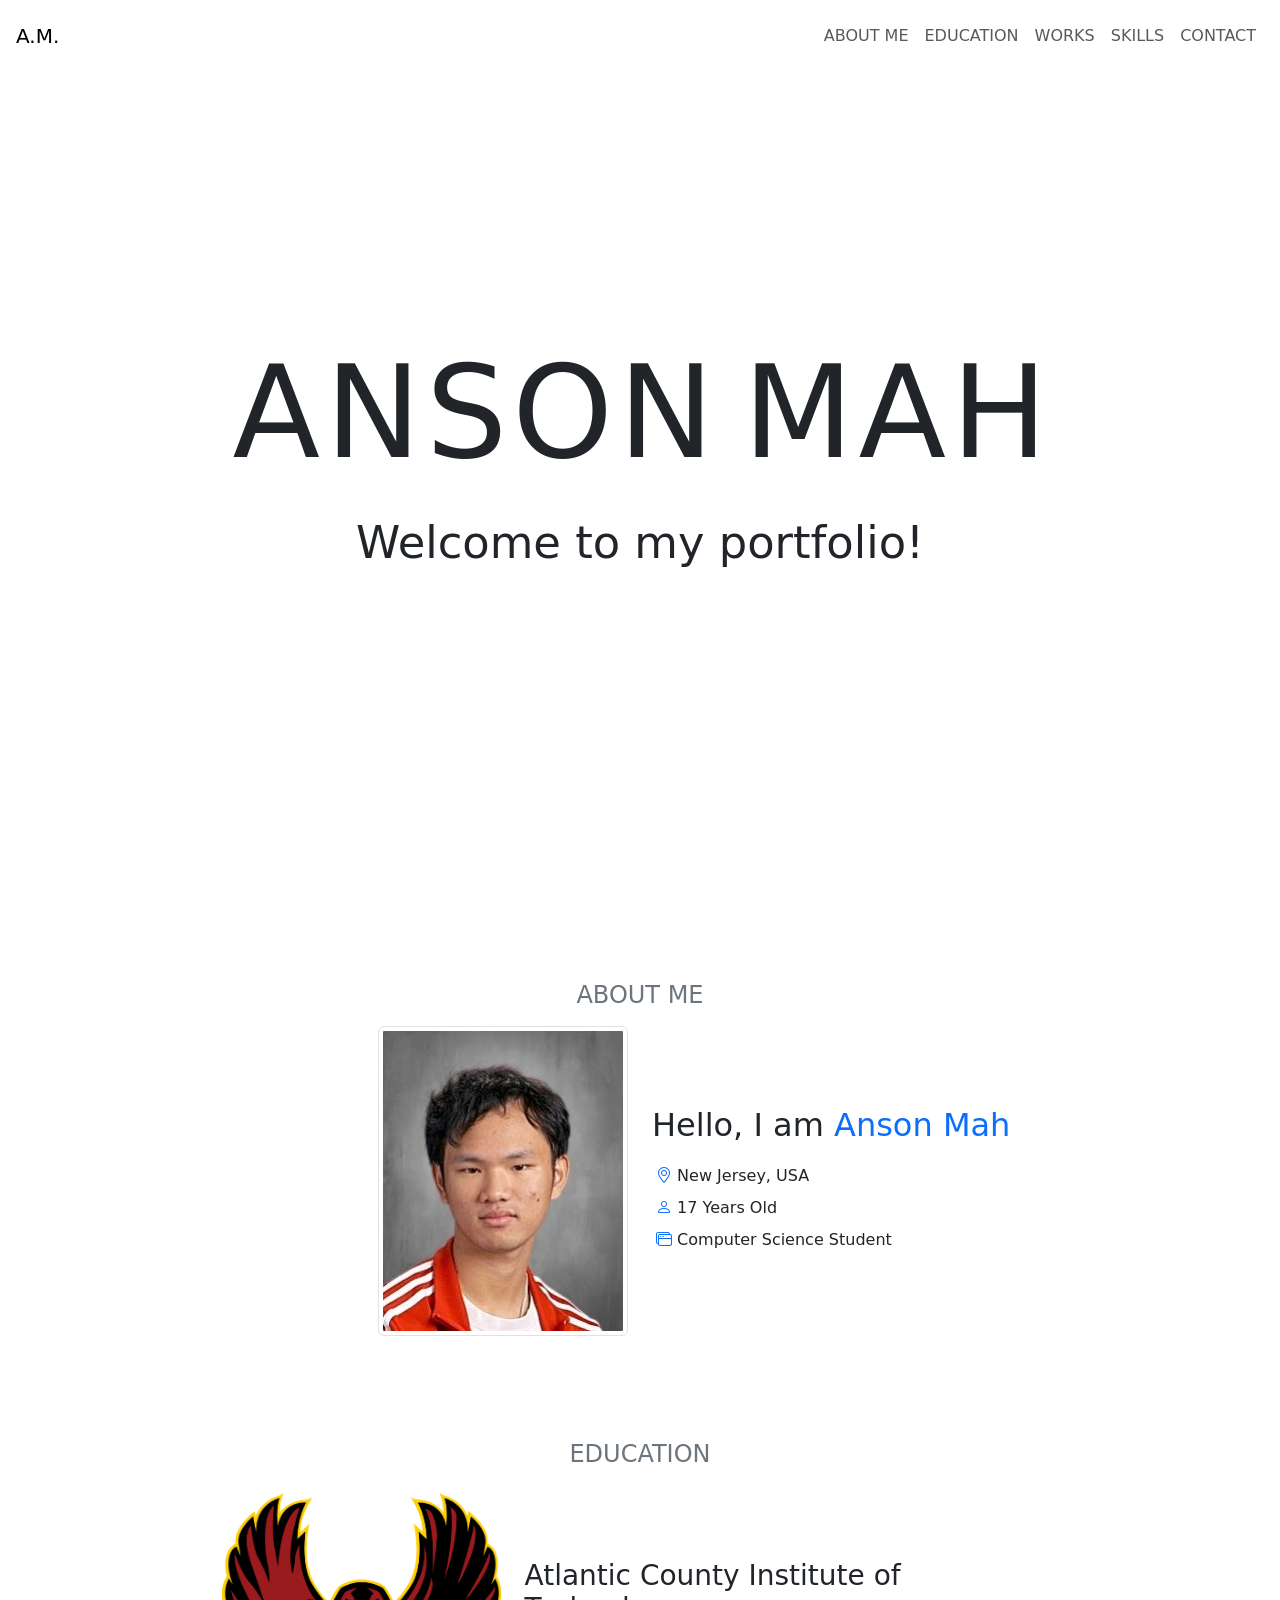
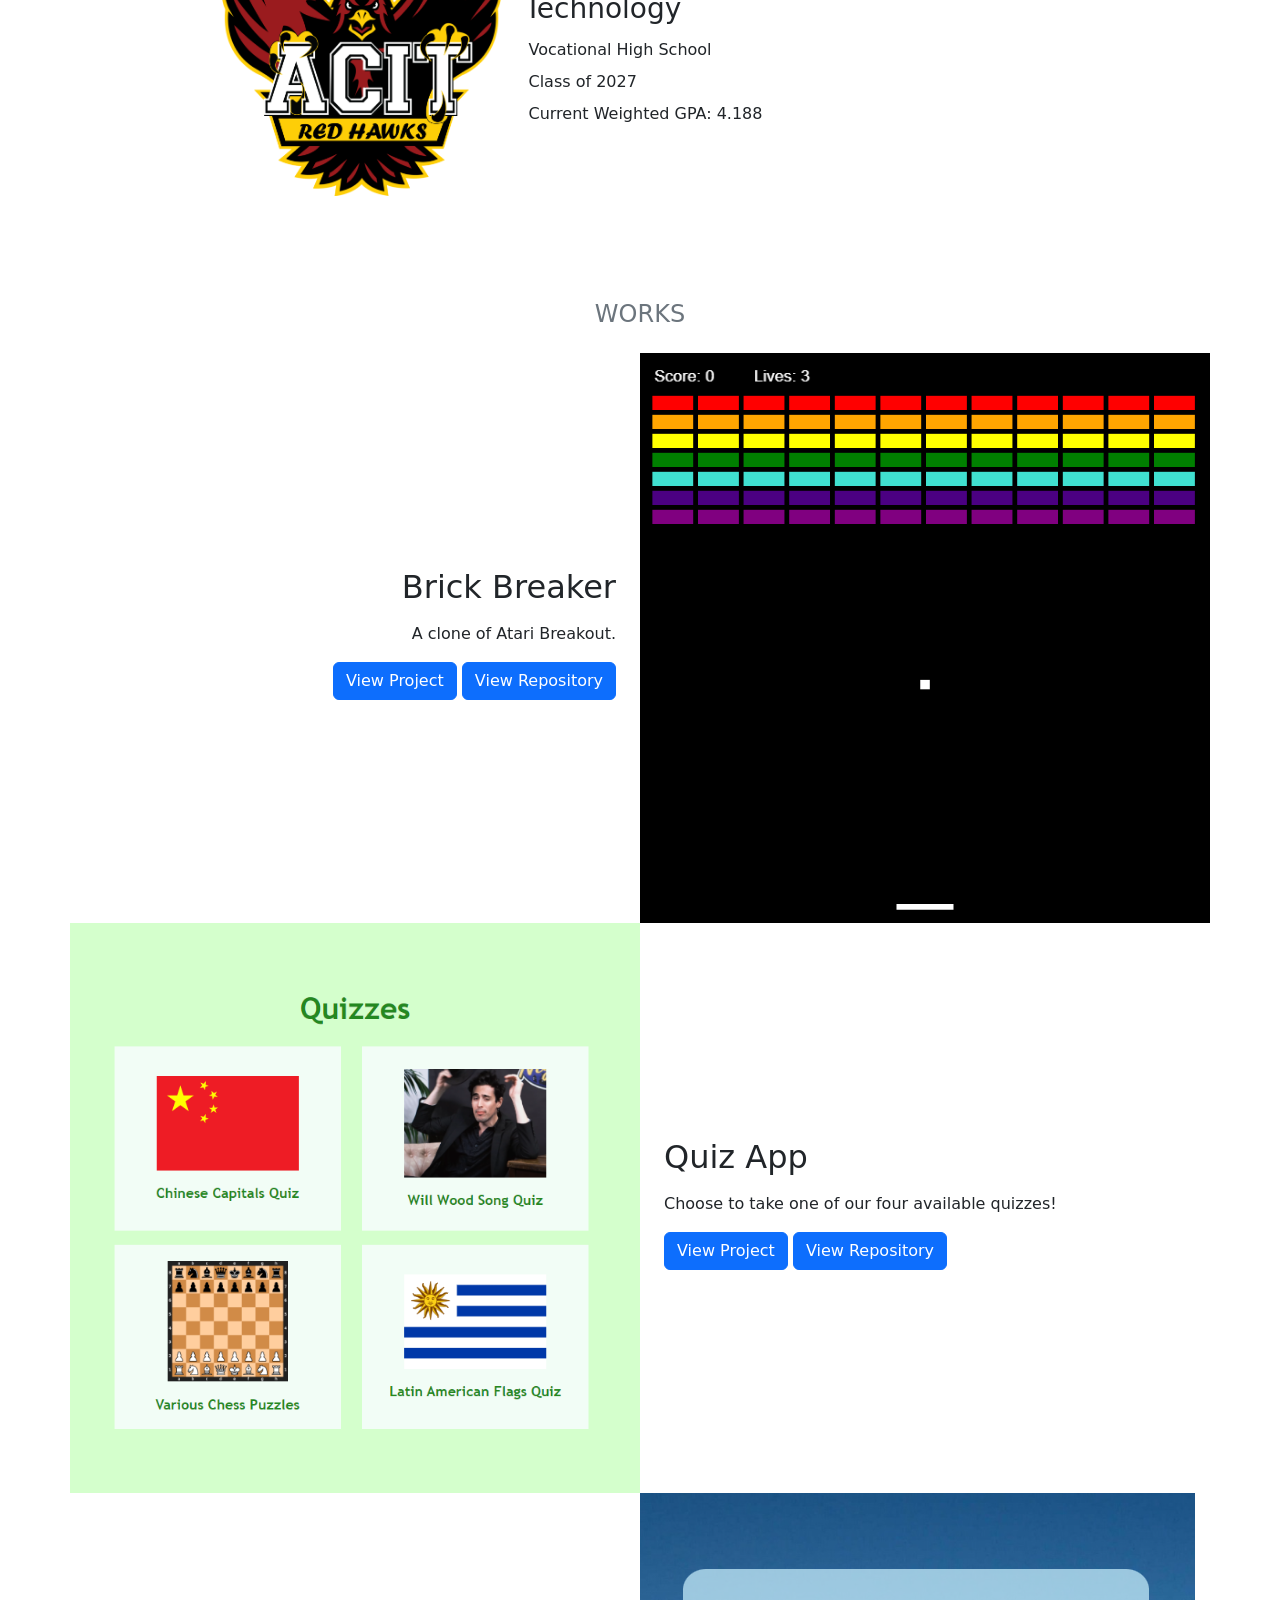
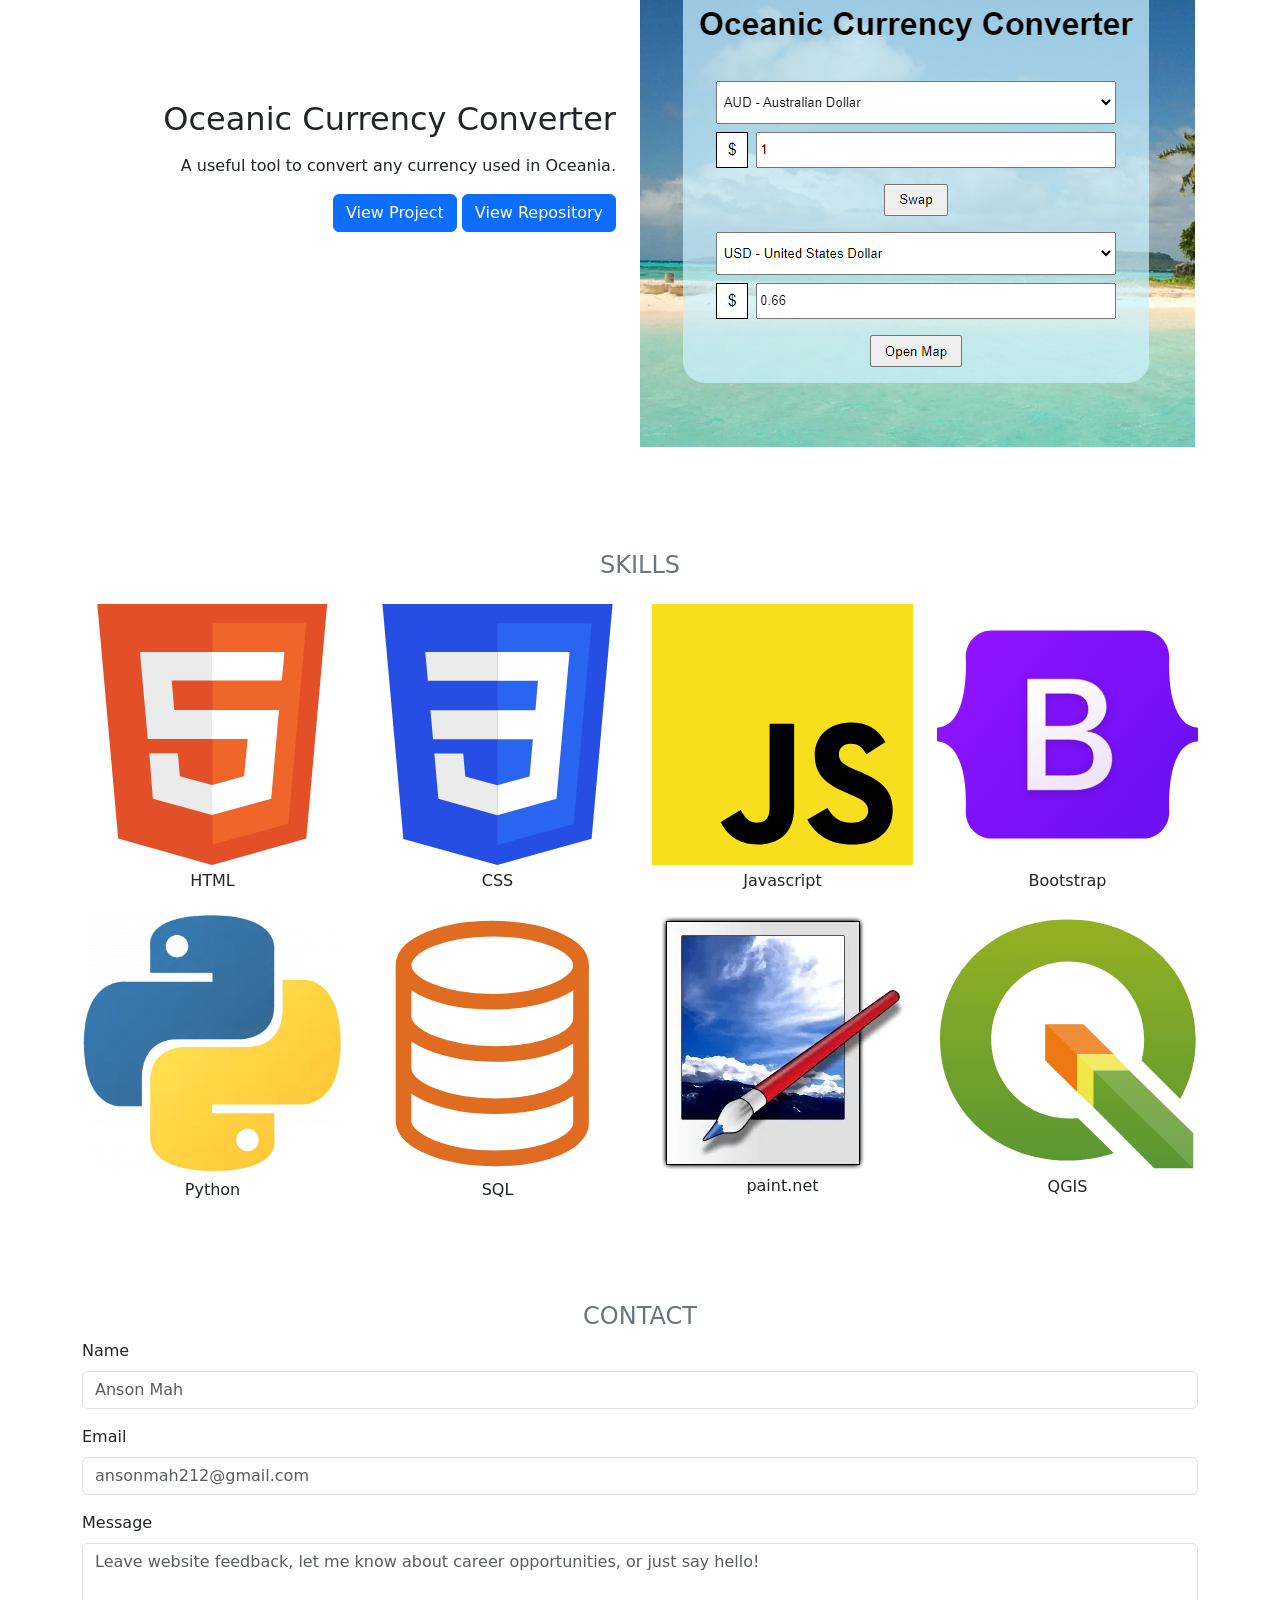
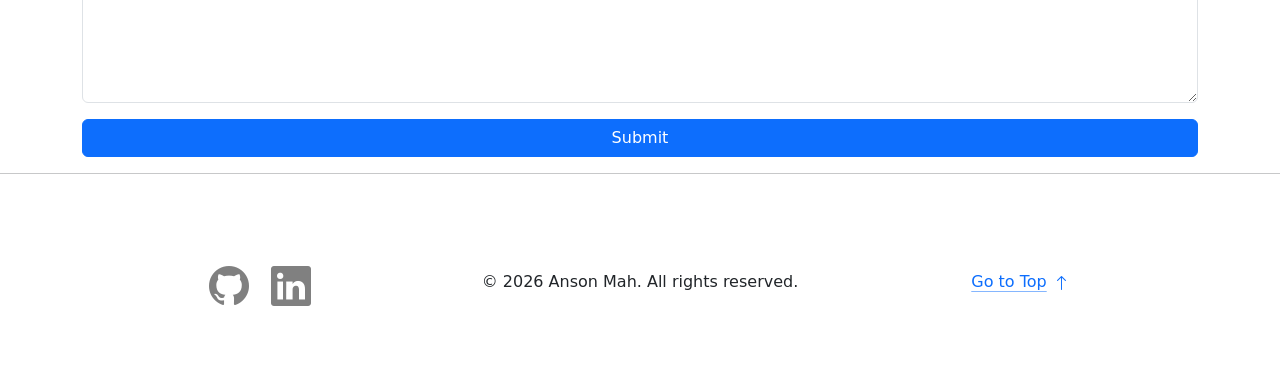
==== index.html @ e65c4398 "Many Changes - Added more skills to SKILLS section - In ABOUT ME, changed "Frontend Developer" to "C" ====
<!--Anson Mah-->
<!DOCTYPE html>
<html lang="en">

<head>
	<meta charset="UTF-8">
	<meta name="viewport" content="width=device-width, initial-scale=1.0">
	<title>Anson Mah - Portfolio</title>
	<link rel="shortcut icon" href="images/favicon.png" type="image/x-icon">
	<!--Bootstrap CSS--> <link href="https://cdn.jsdelivr.net/npm/bootstrap@5.3.3/dist/css/bootstrap.min.css" rel="stylesheet" integrity="sha384-QWTKZyjpPEjISv5WaRU9OFeRpok6YctnYmDr5pNlyT2bRjXh0JMhjY6hW+ALEwIH" crossorigin="anonymous">
	<!--Bootstrap Icons--> <link rel="stylesheet" href="https://cdn.jsdelivr.net/npm/bootstrap-icons@1.11.3/font/bootstrap-icons.min.css">
	<link rel="stylesheet" href="style.css">
</head>

<body>

	<!--NAVBAR-->
	<nav class="navbar navbar-expand-sm p-3 sticky-top">

		<!--Name / Logo-->
		<a href="#top" class="navbar-brand">A.M.</a>

		<!--Hamburger Button-->
		<button class="navbar-toggler" type="button" data-bs-toggle="offcanvas" data-bs-target="#navbarNav">
			<span class="navbar-toggler-icon"></span>
		</button>

		<!--Offcanvas-->
		<div class="offcanvas offcanvas-end" id="navbarNav">
			<div class="offcanvas-header">
				<h5 class="offcanvas-title me-3">A.M.</h5>
				<button type="button" class="btn-close" data-bs-dismiss="offcanvas"></button>
			</div>

			<!--Nav Links-->
			<div class="offcanvas-body justify-content-end">
				<ul class="navbar-nav">
					<li class="nav-item"><a href="#about_me" class="nav-link">ABOUT ME</a></li>
					<li class="nav-item"><a href="#education" class="nav-link">EDUCATION</a></li>
					<li class="nav-item"><a href="#works" class="nav-link">WORKS</a></li>
					<li class="nav-item"><a href="#skills" class="nav-link">SKILLS</a></li>
					<li class="nav-item"><a href="#contact" class="nav-link">CONTACT</a></li>
				</ul>
			</div>
		</div>
	</nav>

	<!--HERO SECTION-->
	<header class="container text-center d-flex flex-column justify-content-center mb-5">
		<div id="wavy_name">
			<span style="--i:1">A</span>
			<span style="--i:2">N</span>
			<span style="--i:3">S</span>
			<span style="--i:4">O</span>
			<span style="--i:5" class="me-4">N</span>

			<span style="--i:6">M</span>
			<span style="--i:7">A</span>
			<span style="--i:8">H</span>
		</div>
		<p>Welcome to my portfolio!</p>
	</header>

	<!--ABOUT ME-->
	<section class="container" id="about_me">
		<h4 class="text-center text-secondary my-3">ABOUT ME</h4>
		<div class="row">

			<!--Picture of the Developer-->
			<div class="col-6">
				<img src="images/id_picture.png" class="img-thumbnail float-end" alt="Picture of Anson Mah">
			</div>
	
			<!--Developer's Name + Essential Facts about the Developer-->
			<div class="col-6 align-self-center">
				<h2 class="mb-3">Hello, I am <span class="text-primary">Anson Mah</span></h2>
				
				<div class="p-1">
					<i class="text-primary bi bi-geo-alt"></i>
					<span>New Jersey, USA</span>
				</div>
	
				<div class="p-1">
					<i class="text-primary bi bi-person"></i>
					<span>17 Years Old</span>
				</div>
	
				<div class="p-1">
					<i class="text-primary bi bi-window-stack"></i>
					<span>Computer Science Student</span>
				</div>
			</div>
		</div>
	</section>

	<!--EDUCATION-->
	<section class="container" id="education">
		<h4 class="text-center text-secondary my-4">EDUCATION</h4>

		<div class="d-flex justify-content-center align-items-center">
			<div class="col-3 p-0">
				<img src="images/logos/acit.png" class="img-fluid" id="acit_logo" alt="Logo of the Atlantic County Institute of Technology">
			</div>

			<div class="col-6 align-self-center p-4">
				<h3>Atlantic County Institute of Technology</h3>
				<div class="p-1"><span>Vocational High School</span></div>
				<div class="p-1"><span>Class of 2027</span></div>
				<div class="p-1"><span>Current Weighted GPA: 4.188</span></div>
			</div>
		</div>
	</section>

	<!--WORKS-->
	<section class="container" id="works">
		<h4 class="text-center text-secondary my-4">WORKS</h4>

		<!--Brick Breaker-->
		<div class="row">
			<div class="col-6 align-self-center text-end p-4">
				<h2 class="mb-3">Brick Breaker</h2>
				<p>A clone of Atari Breakout.</p>
				<a class="btn btn-primary mb-2" href="projects/brick_breaker/index.html" target="_blank">View Project</a>
				<a class="btn btn-primary mb-2" href="https://github.com/Anson-Mah-ACITECH/brick-breaker" target="_blank">View Repository</a>
			</div>

			<div class="col-6 p-0">
				<img src="images/project_previews/brick_breaker.png" class="img-fluid" alt="Screenshot of Brick Breaker Project">
			</div>
		</div>

		<!--Quiz Project-->
		<div class="row">
			<div class="col-6 p-0">
				<img src="images/project_previews/quiz_app.png" class="img-fluid" alt="Screenshot of Quiz App">
			</div>

			<div class="col-6 align-self-center p-4">
				<h2 class="mb-3">Quiz App</h2>
				<p>Choose to take one of our four available quizzes!</p>
				<a class="btn btn-primary mb-2" href="projects/quiz_app/index.html" target="_blank">View Project</a>
				<a class="btn btn-primary mb-2" href="https://github.com/Atlantic-County-Institute-of-Technology/quiz-app-Anson-Mah-ACITECH" target="_blank">View Repository</a>
			</div>
		</div>

		<!--Oceanic Currency Converter-->
		<div class="row">
			<div class="col-6 align-self-center text-end p-4">
				<h2 class="mb-3">Oceanic Currency Converter</h2>
				<p>A useful tool to convert any currency used in Oceania.</p>
				<a class="btn btn-primary mb-2" href="projects/currency_converter/index.html" target="_blank">View Project</a>
				<a class="btn btn-primary mb-2" href="https://github.com/Atlantic-County-Institute-of-Technology/converter-program-Anson-Mah-ACITECH" target="_blank">View Repository</a>
			</div>

			<div class="col-6 p-0">
				<img src="images/project_previews/oceanic_currency_converter.png" class="img-fluid" alt="Screenshot of Oceanic Currency Converter">
			</div>
		</div>
	</section>

	<!--SKILLS-->
	<section class="container" id="skills">
		<h4 class="text-center text-secondary my-4">SKILLS</h4>
		<div class="row">
			<!--HTML-->
			<div class="col-3 d-flex flex-column align-items-center justify-content-center">
				<img src="images/logos/html5.svg" alt="HTML5 Logo" class="img-fluid">
				<p class="text-center p-1">HTML</p>
			</div>

			<!--CSS-->
			<div class="col-3 d-flex flex-column align-items-center justify-content-center">
				<img src="images/logos/css3.svg" alt="CSS3 Logo" class="img-fluid">
				<p class="text-center p-1">CSS</p>
			</div>

			<!--Javascript-->
			<div class="col-3 d-flex flex-column align-items-center justify-content-center">
				<img src="images/logos/javascript.svg" alt="Javascript Logo" class="img-fluid">
				<p class="text-center p-1">Javascript</p>
			</div>

			<!--Bootstrap-->
			<div class="col-3">
				<img src="images/logos/bootstrap.svg" alt="Bootstrap Logo" class="img-fluid">
				<p class="text-center p-1">Bootstrap</p>
			</div>

			<!--Python-->
			<div class="col-3 d-flex flex-column align-items-center justify-content-center">
				<img src="images/logos/python.png" alt="Python Logo" class="img-fluid">
				<p class="text-center p-1">Python</p>
			</div>

			<!--SQL-->
			<div class="col-3 d-flex flex-column align-items-center justify-content-center">
				<img src="images/logos/sql.svg" alt="SQL Logo" class="img-fluid">
				<p class="text-center p-1">SQL</p>
			</div>

			<!--paint.net-->
			<div class="col-3 d-flex flex-column align-items-center justify-content-center">
				<img src="images/logos/paint_net.webp" alt="paint.net Logo" class="img-fluid">
				<p class="text-center p-1">paint.net</p>
			</div>

			<!--QGIS-->
			<div class="col-3 d-flex flex-column align-items-center justify-content-center">
				<img src="images/logos/QGIS.svg" alt="QGIS Logo" class="img-fluid">
				<p class="text-center p-1">QGIS</p>
			</div>
		</div>
	</section>

	<!--CONTACT-->
	<section class="container" id="contact">
		<h4 class="text-center text-secondary">CONTACT</h4>

		<!-- Web3Forms is used to send the user's message to the developer's email inbox-->
		<form action="https://api.web3forms.com/submit" method="POST">

			<!-- Public Access Key for the Developer's Email -->
			<input type="hidden" name="access_key" value="a38adee7-e16c-41ea-ae38-021cf5c2a8b1">

			<!--Name-->
			<div class="mb-3">
				<label for="name" class="form-label">Name</label>
				<input name="name" type="text" class="form-control" id="name" required placeholder="Anson Mah">
			</div>

			<!--Email-->
			<div class="mb-3">
				<label for="email" class="form-label">Email</label>
				<input name="email" type="text" class="form-control" id="email" required placeholder="ansonmah212@gmail.com">
			</div>

			<!--Message-->
			<div class="mb-3">
				<label for="message" class="form-label">Message</label>
				<textarea name="message" class="form-control" id="message" required placeholder="Leave website feedback, let me know about career opportunities, or just say hello!" style="height: 10em;"></textarea>
			</div>

			<!--Submit Button-->
			<button class="btn btn-primary" type="submit" id="submit_button">Submit</button>
		</form>
	</section>

	<hr>

	<!--FOOTER-->
	<section class="container" id="footer">
		<div class="row text-center">

			<!--Social Media Icons-->
			<div class="col-12 col-md-4 mb-5">
				<a class="fs-1 social_media_icons me-3" href="https://github.com/Anson-Mah-ACITECH"><i class="bi bi-github"></i></a>
				<a class="fs-1 social_media_icons" href="https://www.linkedin.com/in/anson-mah"><i class="bi bi-linkedin"></i></a>
			</div>
			
			<!--Copyright Stuff-->
			<div class="col-12 col-md-4 mb-5">
				<p>© 2026 Anson Mah. All rights reserved.</p>
			</div>

			<!--"Go to Top" Button-->
			<div class="col-12 col-md-4 mb-5">
				<a href="#top" class="icon-link icon-link-hover" style="--bs-icon-link-transform: translate3d(0, -.25rem, 0);">
					Go to Top
					<i class="bi bi-arrow-up mb-1"></i>
				</a>
			</div>
		</div>
	</section>
	
	<!--Bootstrap Javascript--> <script src="https://cdn.jsdelivr.net/npm/bootstrap@5.3.3/dist/js/bootstrap.min.js" integrity="sha384-0pUGZvbkm6XF6gxjEnlmuGrJXVbNuzT9qBBavbLwCsOGabYfZo0T0to5eqruptLy" crossorigin="anonymous"></script>
</body>
</html>
---- style.css ----
nav {
	background-color: rgba(256, 256, 256, 0.9); /* Makes navbar semi-transparent */
}

#navbarNav {
	width: auto; /* Removes unncessary space from offcanvas navbar */
}

#wavy_name {
	user-select: none; /* Makes "ANSON MAH" text unselectable */
}

#wavy_name span {
	display: inline-block; /* Makes text line up horizontally */
	font-size: 10vw; /* Sizes the wavy name text */
	animation: move_vertical 2s linear infinite; /* An animation is called that moves the letter up and down */
	animation-delay: calc(-0.2s*var(--i)); /* A delay is set on each individual letter, forming the wavy effect */
}

header p {
	font-size: 3.5vw; /* Sizes the "Welcome to my portfolio!" text */
}

/* Animation for wavy text */
@keyframes move_vertical {
	0% {
		transform: translateY(0px);
	}
	25% {
		transform: translateY(-1.5vw); 
	}
	50% {
		transform: translateY(0px);
	}
	75% {
		transform: translateY(1.5vw);
	}
	100% {
		transform: translateY(0px);
	}
}

header {
	height: 85vh; /* Makes the hero section take up the full screen when user visits the page */
}

section {
	padding-top: 5em; /* Ensures that when you click on a navbar link, no parts of the section go behind the navbar*/
}

/* #skills img {
  width: 300px;
  height: 300px;
	aspect-ratio: 1 / 1;
} */

textarea {
	height: 10em;
}

#submit_button {
	width: 100%;
}

.social_media_icons {
	color: hsl(0, 0%, 50%); /* Logos are grey by default */
	transition: color 0.2s; /* Allows for smooth hover transition */

	/* Moves logos up by 0.5ch */
	position: relative;
	bottom: 0.5ch;
}

.social_media_icons:hover {
	color: hsl(0, 0%, 0%); /* Icon will turn black when hovered */
}
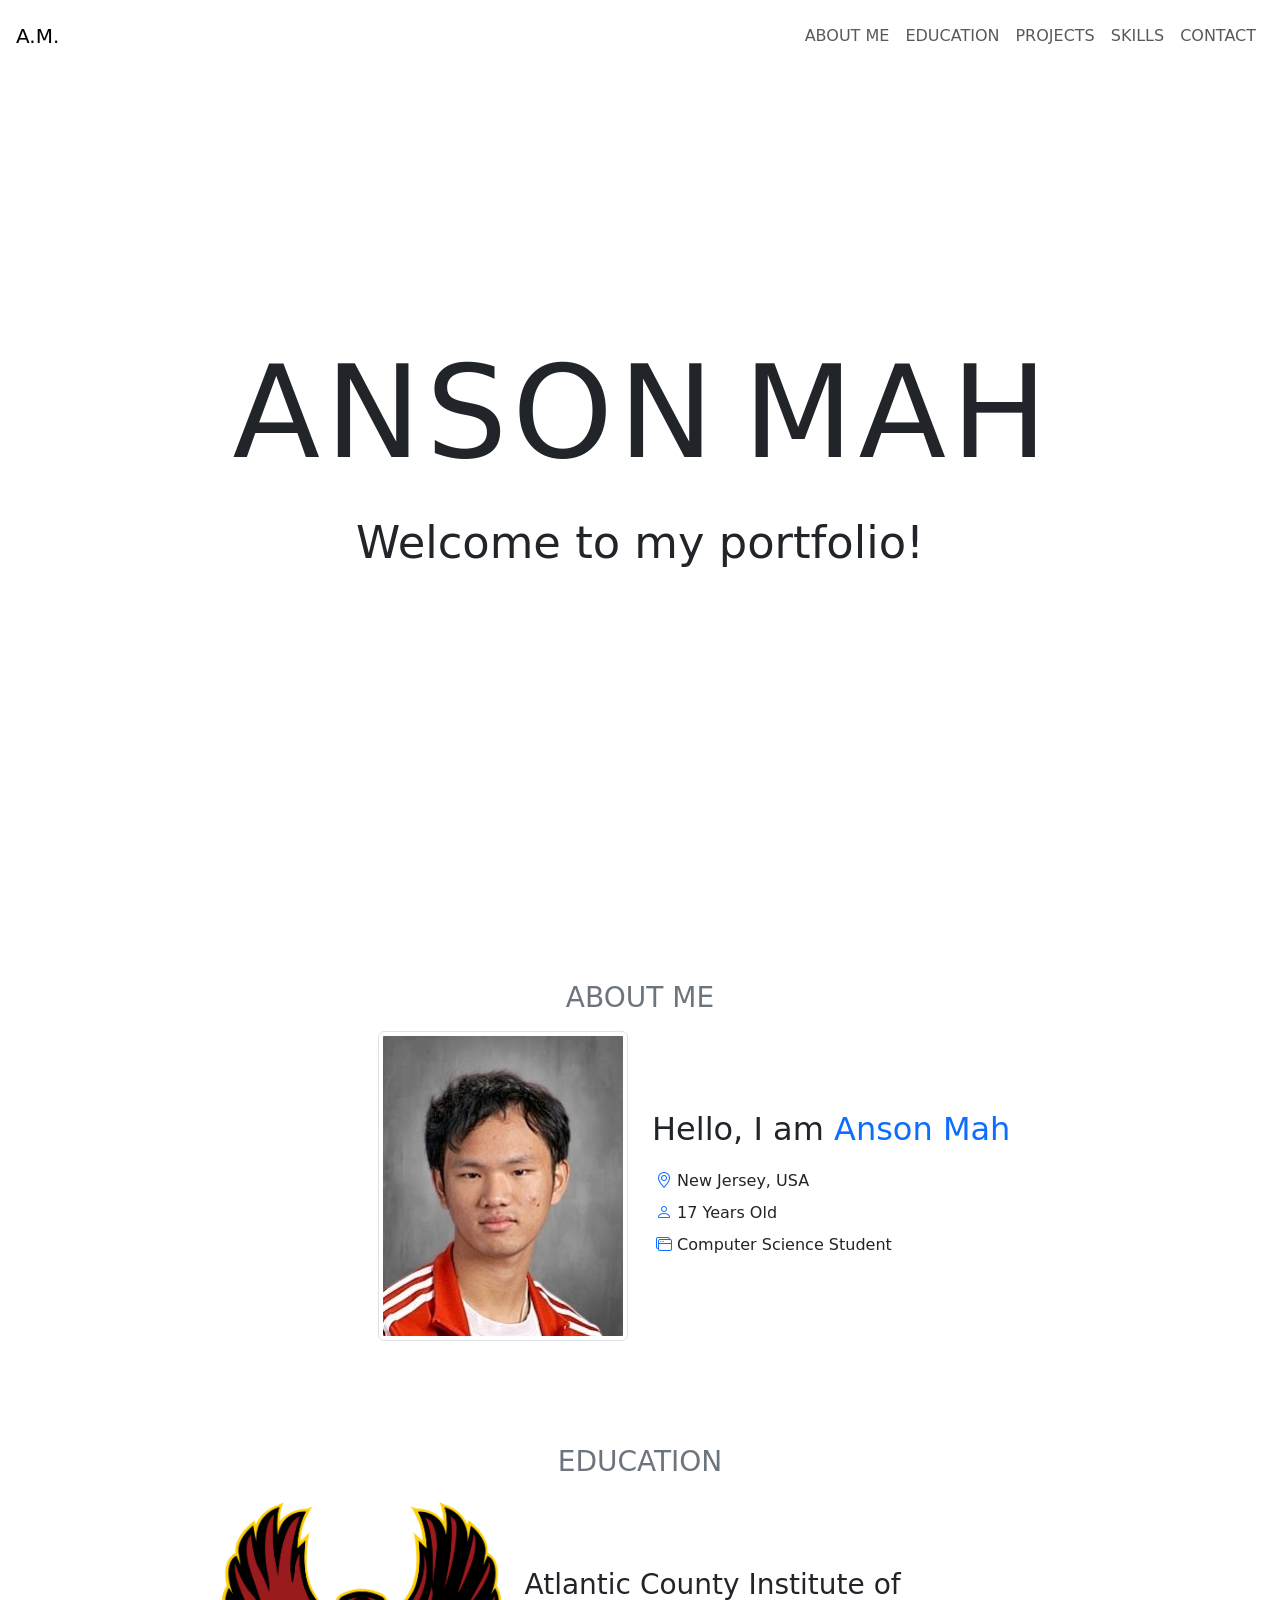
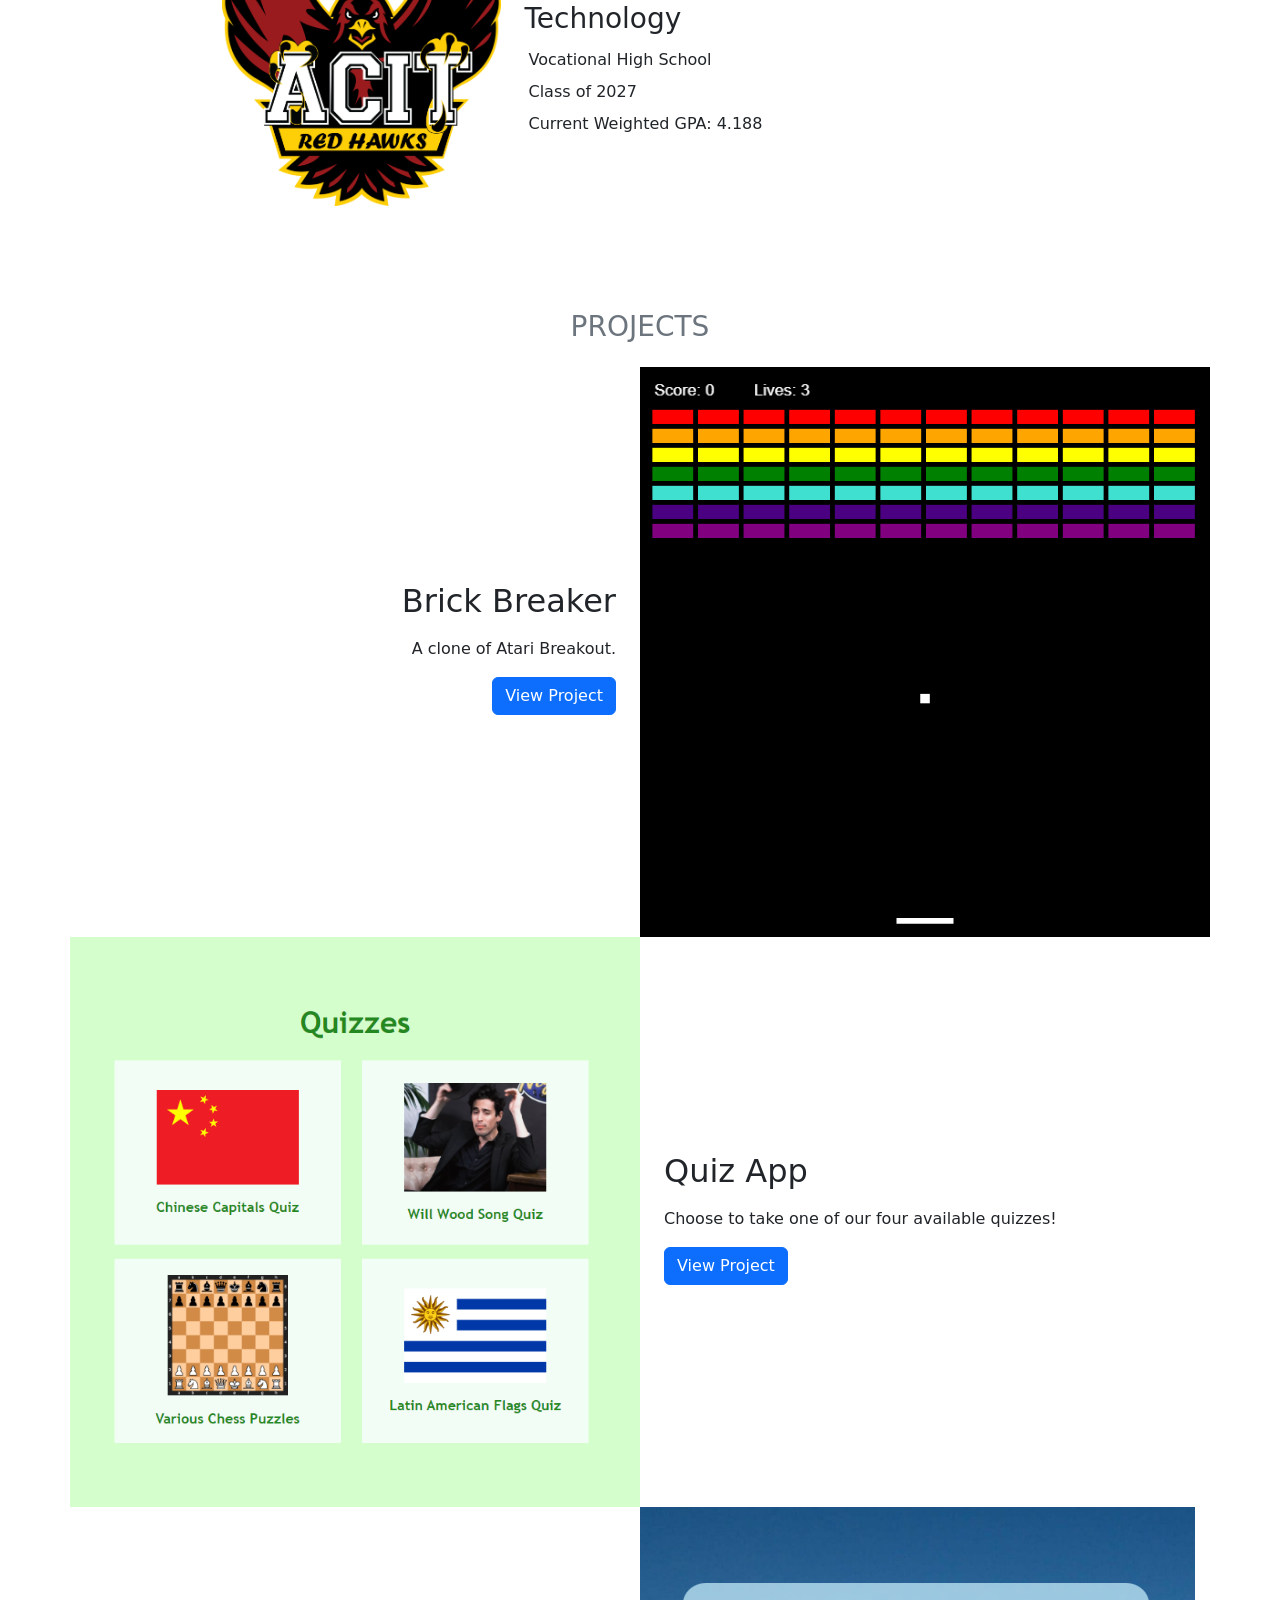
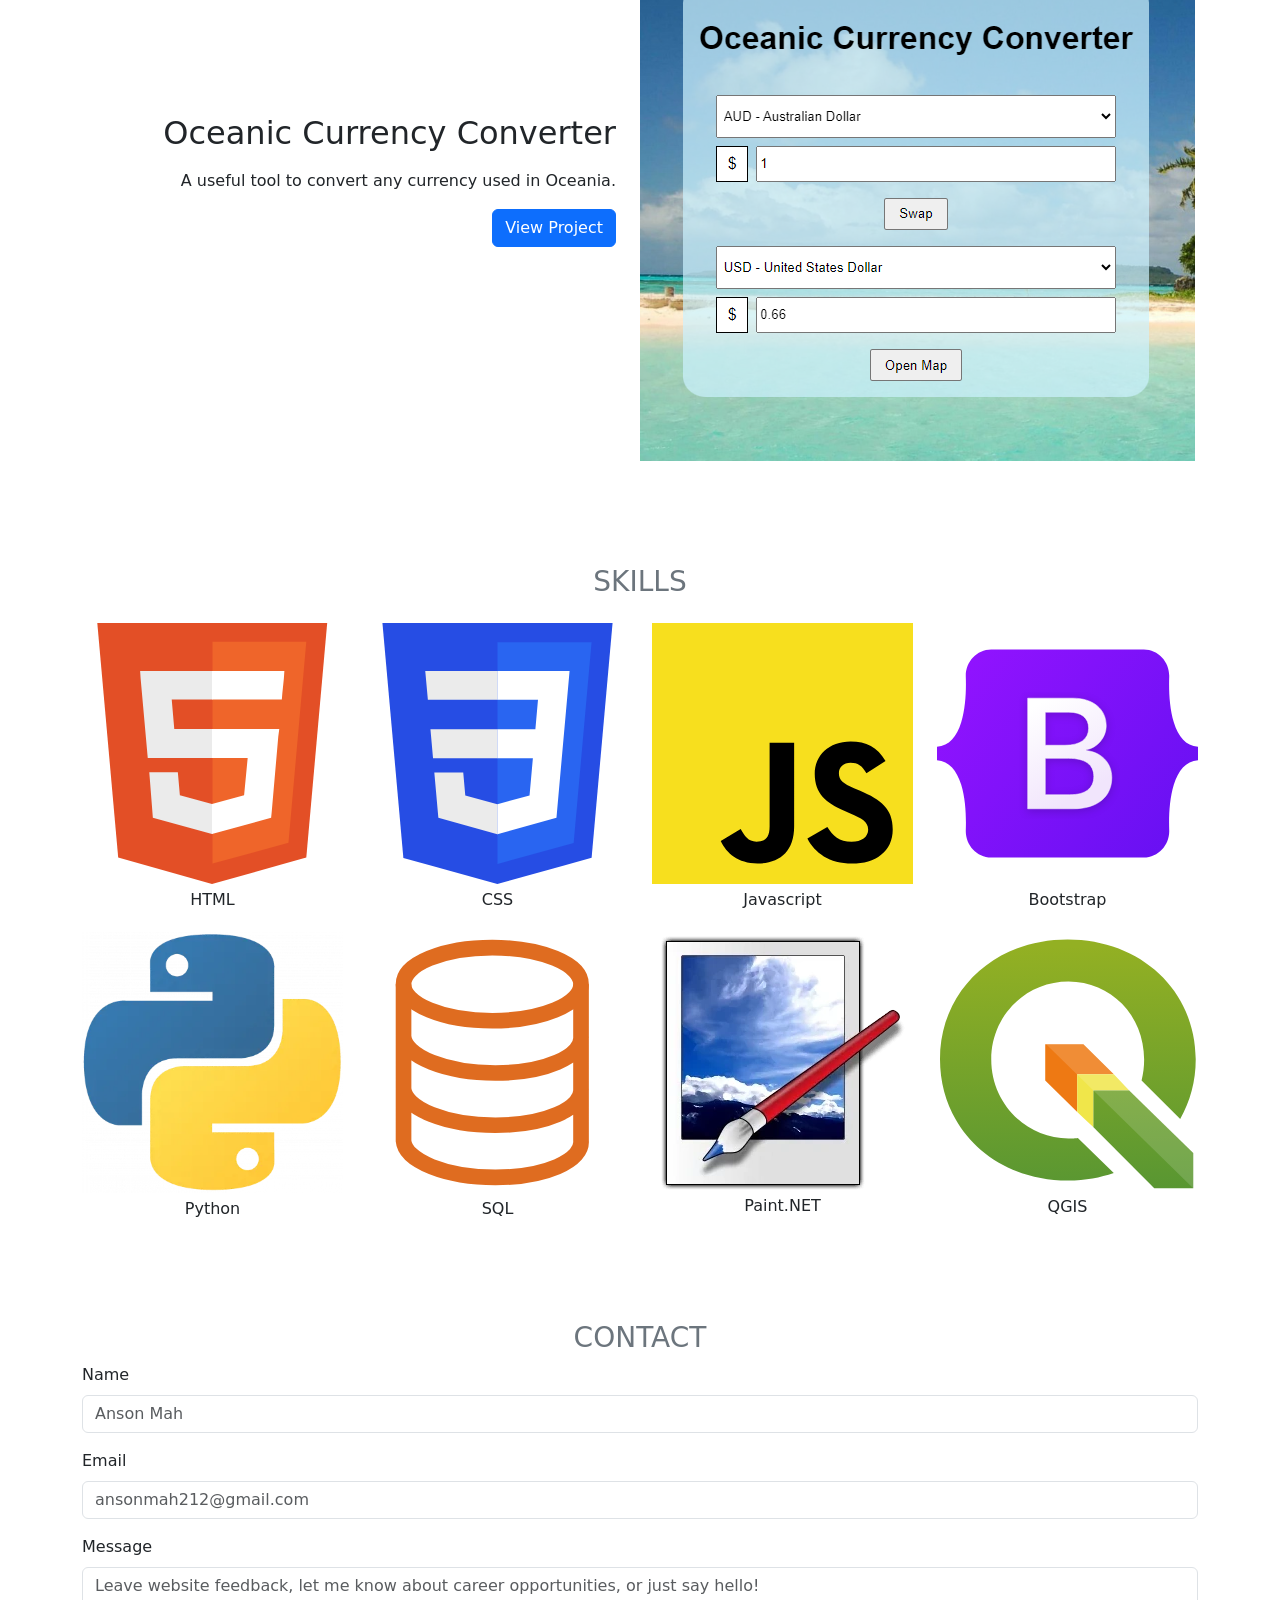
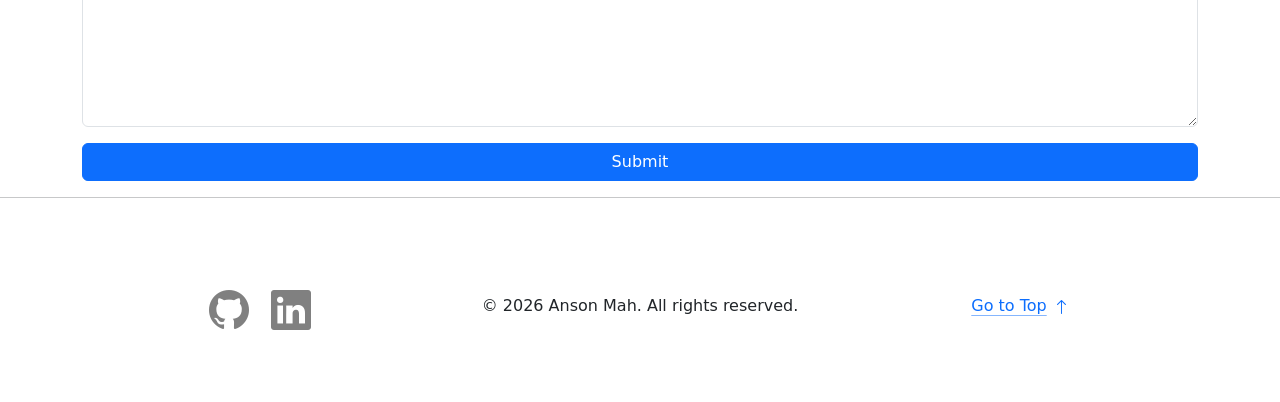
==== commit 074f64a6: "Many Changes - Capitalized Paint.NET - Changed section headers from h4 to h3 - Social Media links no" ====
--- a/index.html
+++ b/index.html
@@ -6,7 +6,7 @@
 	<meta charset="UTF-8">
 	<meta name="viewport" content="width=device-width, initial-scale=1.0">
 	<title>Anson Mah - Portfolio</title>
-	<link rel="shortcut icon" href="images/favicon.png" type="image/x-icon">
+	<link rel="shortcut icon" href="images/favicon.svg" type="image/x-icon">
 	<!--Bootstrap CSS--> <link href="https://cdn.jsdelivr.net/npm/bootstrap@5.3.3/dist/css/bootstrap.min.css" rel="stylesheet" integrity="sha384-QWTKZyjpPEjISv5WaRU9OFeRpok6YctnYmDr5pNlyT2bRjXh0JMhjY6hW+ALEwIH" crossorigin="anonymous">
 	<!--Bootstrap Icons--> <link rel="stylesheet" href="https://cdn.jsdelivr.net/npm/bootstrap-icons@1.11.3/font/bootstrap-icons.min.css">
 	<link rel="stylesheet" href="style.css">
@@ -37,7 +37,7 @@
 				<ul class="navbar-nav">
 					<li class="nav-item"><a href="#about_me" class="nav-link">ABOUT ME</a></li>
 					<li class="nav-item"><a href="#education" class="nav-link">EDUCATION</a></li>
-					<li class="nav-item"><a href="#works" class="nav-link">WORKS</a></li>
+					<li class="nav-item"><a href="#projects" class="nav-link">PROJECTS</a></li>
 					<li class="nav-item"><a href="#skills" class="nav-link">SKILLS</a></li>
 					<li class="nav-item"><a href="#contact" class="nav-link">CONTACT</a></li>
 				</ul>
@@ -63,7 +63,7 @@
 
 	<!--ABOUT ME-->
 	<section class="container" id="about_me">
-		<h4 class="text-center text-secondary my-3">ABOUT ME</h4>
+		<h3 class="text-center text-secondary my-3">ABOUT ME</h3>
 		<div class="row">
 
 			<!--Picture of the Developer-->
@@ -95,7 +95,7 @@
 
 	<!--EDUCATION-->
 	<section class="container" id="education">
-		<h4 class="text-center text-secondary my-4">EDUCATION</h4>
+		<h3 class="text-center text-secondary my-4">EDUCATION</h3>
 
 		<div class="d-flex justify-content-center align-items-center">
 			<div class="col-3 p-0">
@@ -112,8 +112,8 @@
 	</section>
 
 	<!--WORKS-->
-	<section class="container" id="works">
-		<h4 class="text-center text-secondary my-4">WORKS</h4>
+	<section class="container" id="projects">
+		<h3 class="text-center text-secondary my-4">PROJECTS</h3>
 
 		<!--Brick Breaker-->
 		<div class="row">
@@ -121,7 +121,7 @@
 				<h2 class="mb-3">Brick Breaker</h2>
 				<p>A clone of Atari Breakout.</p>
 				<a class="btn btn-primary mb-2" href="projects/brick_breaker/index.html" target="_blank">View Project</a>
-				<a class="btn btn-primary mb-2" href="https://github.com/Anson-Mah-ACITECH/brick-breaker" target="_blank">View Repository</a>
+				<!-- <a class="btn btn-primary mb-2" href="https://github.com/Anson-Mah-ACITECH/brick-breaker" target="_blank">View Repository</a> -->
 			</div>
 
 			<div class="col-6 p-0">
@@ -139,7 +139,7 @@
 				<h2 class="mb-3">Quiz App</h2>
 				<p>Choose to take one of our four available quizzes!</p>
 				<a class="btn btn-primary mb-2" href="projects/quiz_app/index.html" target="_blank">View Project</a>
-				<a class="btn btn-primary mb-2" href="https://github.com/Atlantic-County-Institute-of-Technology/quiz-app-Anson-Mah-ACITECH" target="_blank">View Repository</a>
+				<!-- <a class="btn btn-primary mb-2" href="https://github.com/Atlantic-County-Institute-of-Technology/quiz-app-Anson-Mah-ACITECH" target="_blank">View Repository</a> -->
 			</div>
 		</div>
 
@@ -149,7 +149,7 @@
 				<h2 class="mb-3">Oceanic Currency Converter</h2>
 				<p>A useful tool to convert any currency used in Oceania.</p>
 				<a class="btn btn-primary mb-2" href="projects/currency_converter/index.html" target="_blank">View Project</a>
-				<a class="btn btn-primary mb-2" href="https://github.com/Atlantic-County-Institute-of-Technology/converter-program-Anson-Mah-ACITECH" target="_blank">View Repository</a>
+				<!-- <a class="btn btn-primary mb-2" href="https://github.com/Atlantic-County-Institute-of-Technology/converter-program-Anson-Mah-ACITECH" target="_blank">View Repository</a> -->
 			</div>
 
 			<div class="col-6 p-0">
@@ -160,7 +160,7 @@
 
 	<!--SKILLS-->
 	<section class="container" id="skills">
-		<h4 class="text-center text-secondary my-4">SKILLS</h4>
+		<h3 class="text-center text-secondary my-4">SKILLS</h3>
 		<div class="row">
 			<!--HTML-->
 			<div class="col-3 d-flex flex-column align-items-center justify-content-center">
@@ -200,8 +200,8 @@
 
 			<!--paint.net-->
 			<div class="col-3 d-flex flex-column align-items-center justify-content-center">
-				<img src="images/logos/paint_net.webp" alt="paint.net Logo" class="img-fluid">
-				<p class="text-center p-1">paint.net</p>
+				<img src="images/logos/paint_net.webp" alt="Paint.NET Logo" class="img-fluid">
+				<p class="text-center p-1">Paint.NET</p>
 			</div>
 
 			<!--QGIS-->
@@ -214,7 +214,7 @@
 
 	<!--CONTACT-->
 	<section class="container" id="contact">
-		<h4 class="text-center text-secondary">CONTACT</h4>
+		<h3 class="text-center text-secondary">CONTACT</h3>
 
 		<!-- Web3Forms is used to send the user's message to the developer's email inbox-->
 		<form action="https://api.web3forms.com/submit" method="POST">
@@ -253,8 +253,8 @@
 
 			<!--Social Media Icons-->
 			<div class="col-12 col-md-4 mb-5">
-				<a class="fs-1 social_media_icons me-3" href="https://github.com/Anson-Mah-ACITECH"><i class="bi bi-github"></i></a>
-				<a class="fs-1 social_media_icons" href="https://www.linkedin.com/in/anson-mah"><i class="bi bi-linkedin"></i></a>
+				<a class="fs-1 social_media_icons me-3" href="https://github.com/Anson-Mah" target="_blank"><i class="bi bi-github"></i></a>
+				<a class="fs-1 social_media_icons" href="https://www.linkedin.com/in/anson-mah" target="_blank"><i class="bi bi-linkedin"></i></a>
 			</div>
 			
 			<!--Copyright Stuff-->
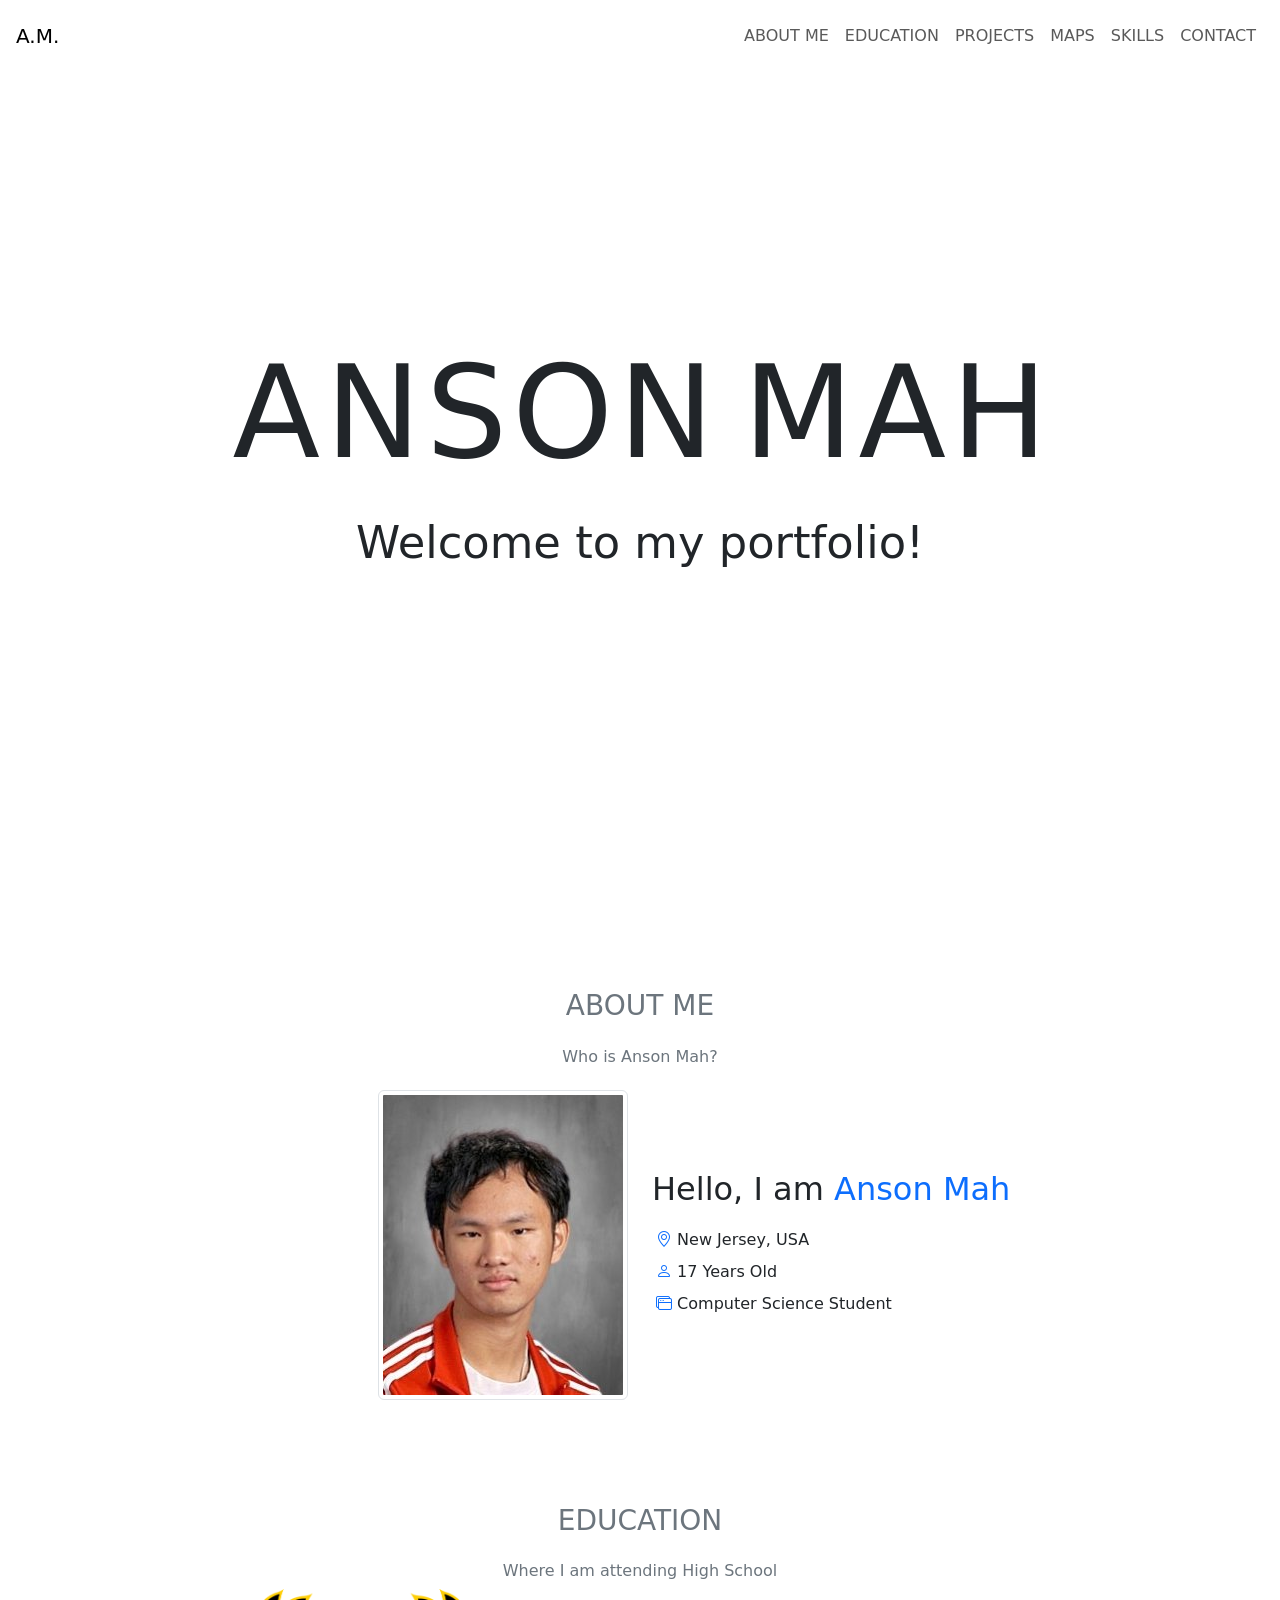
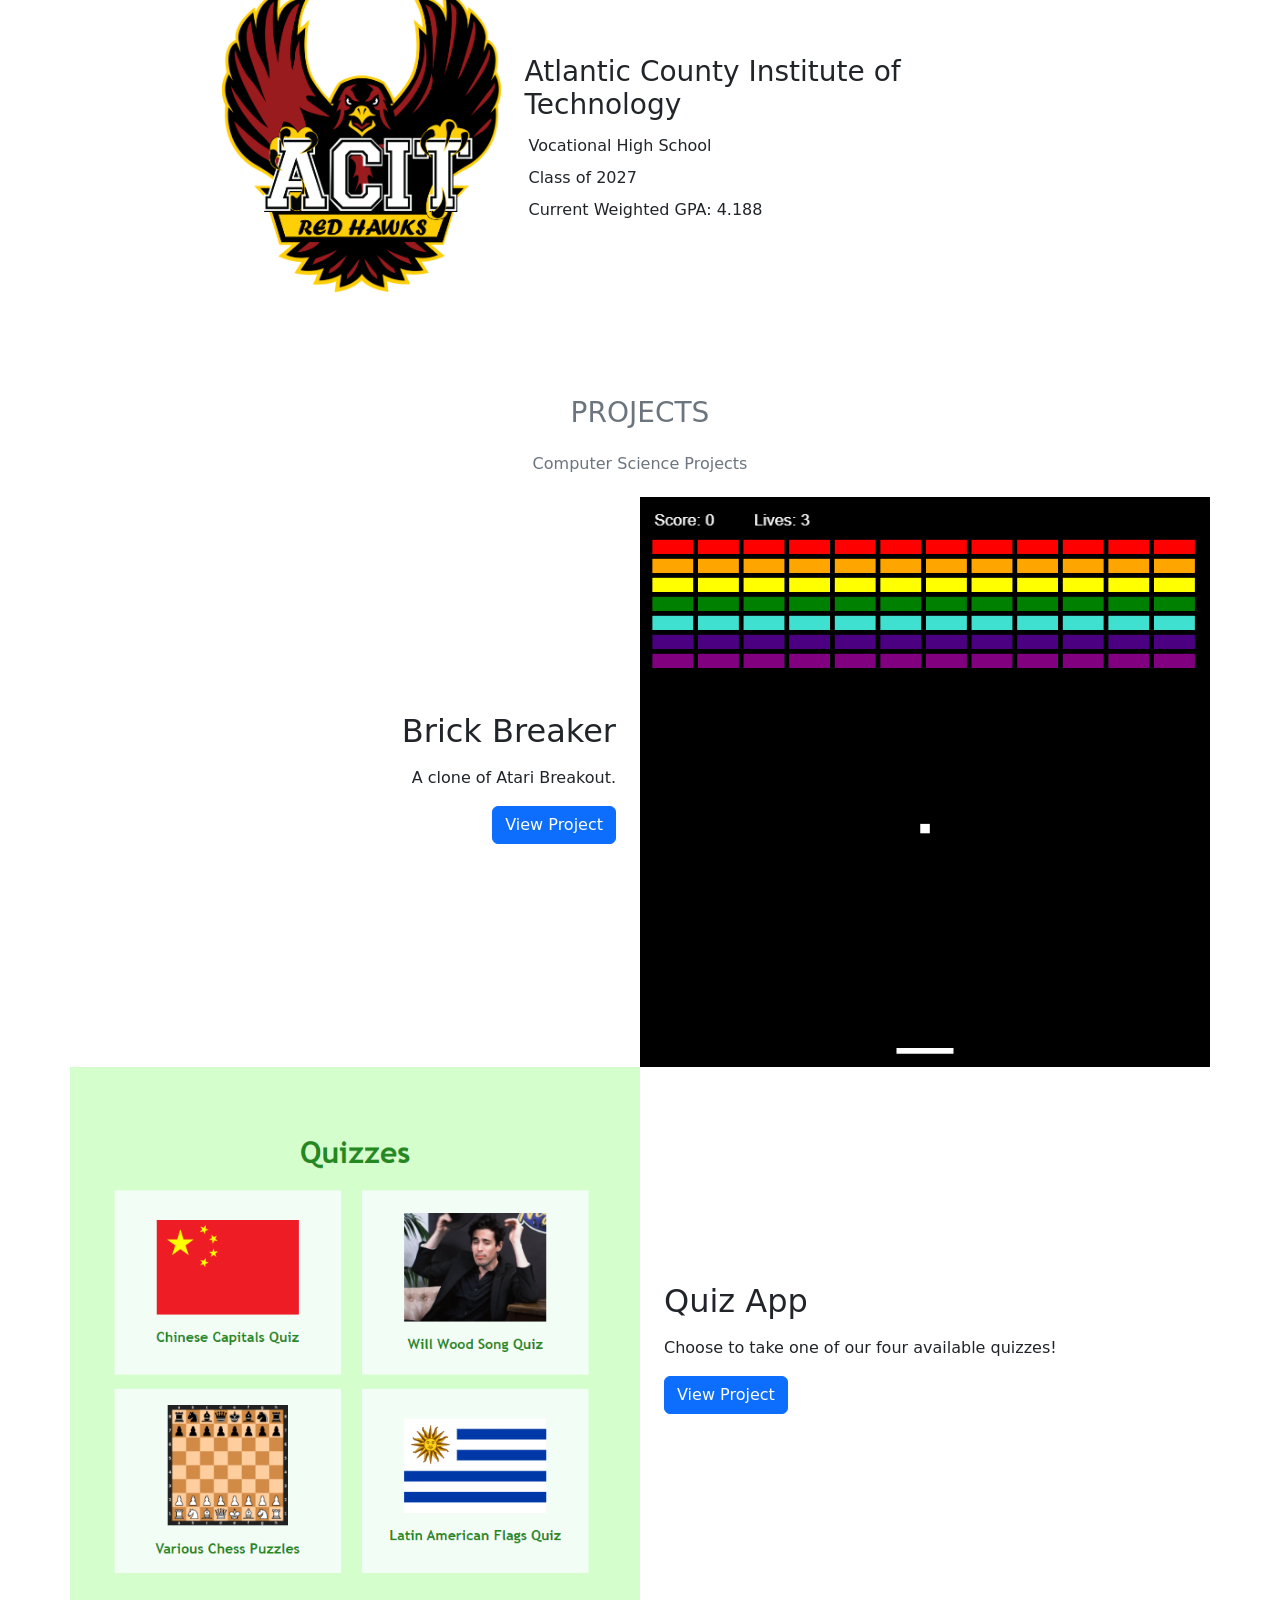
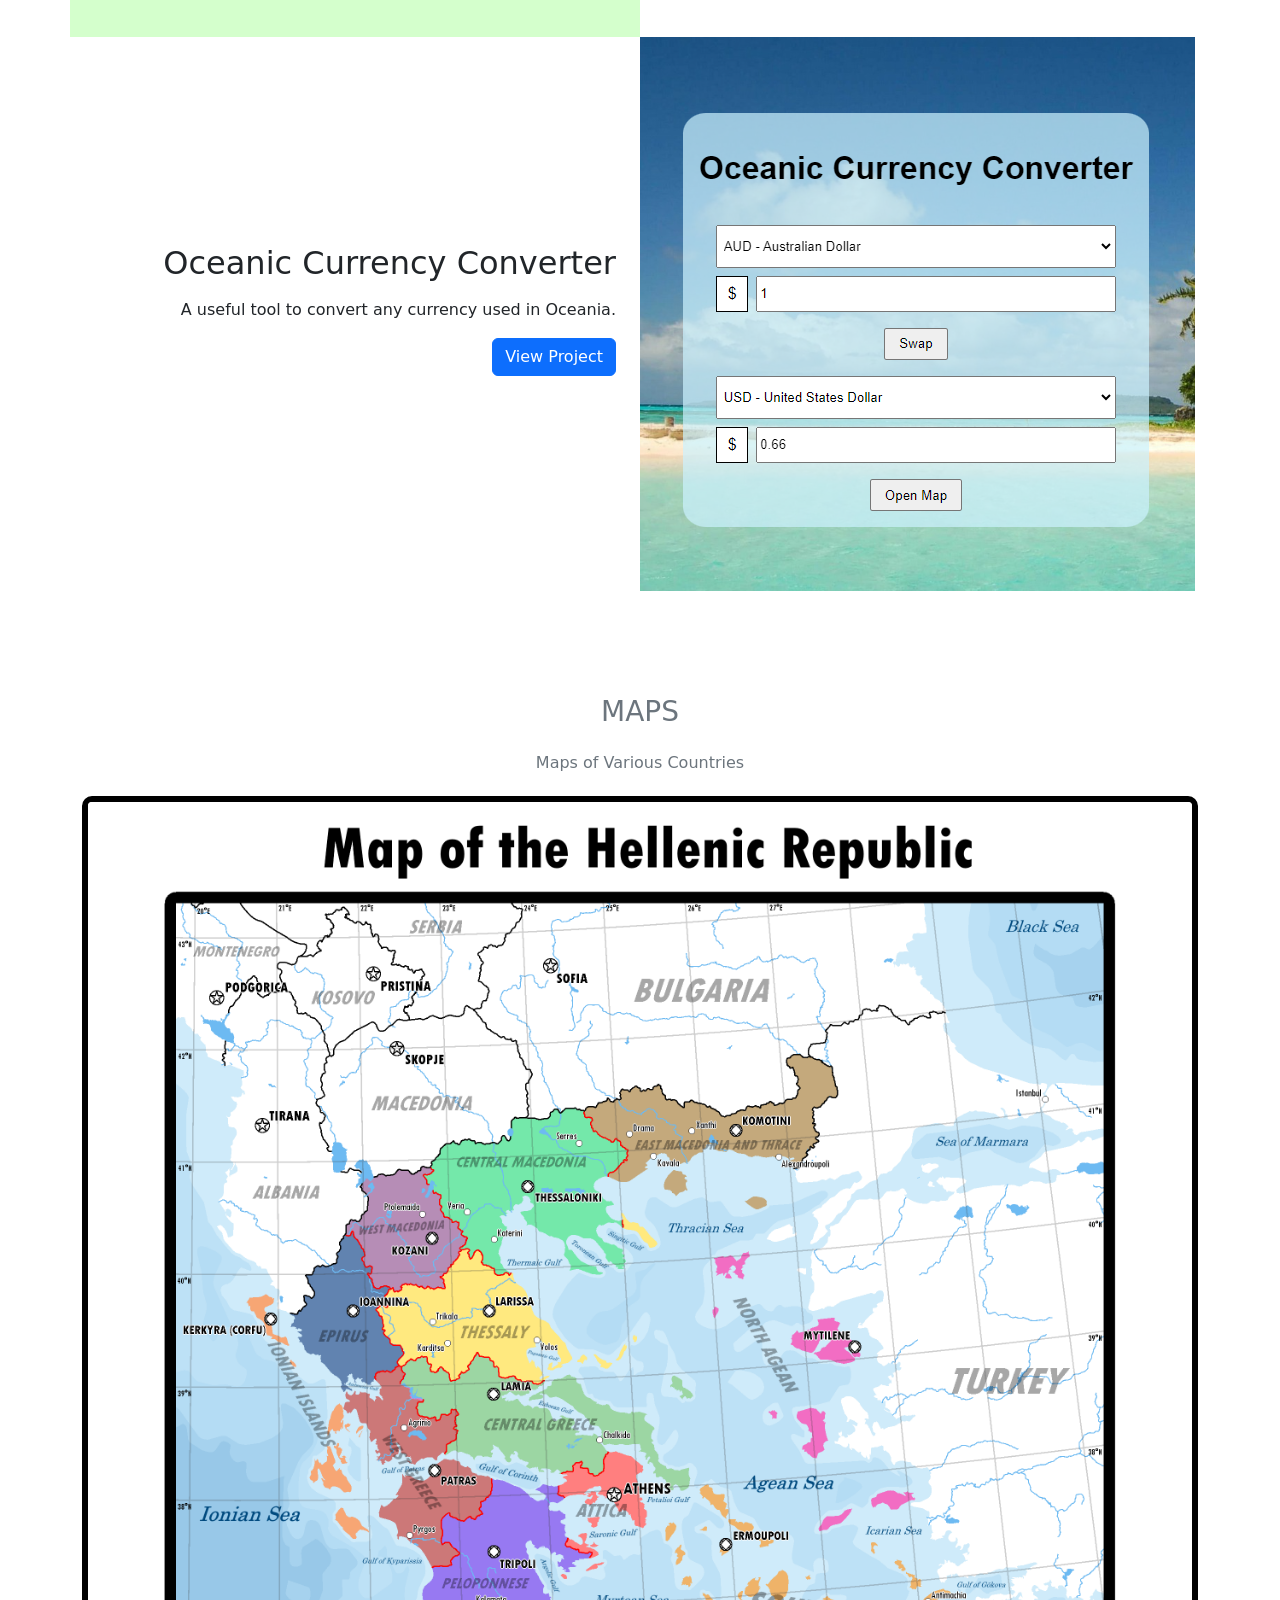
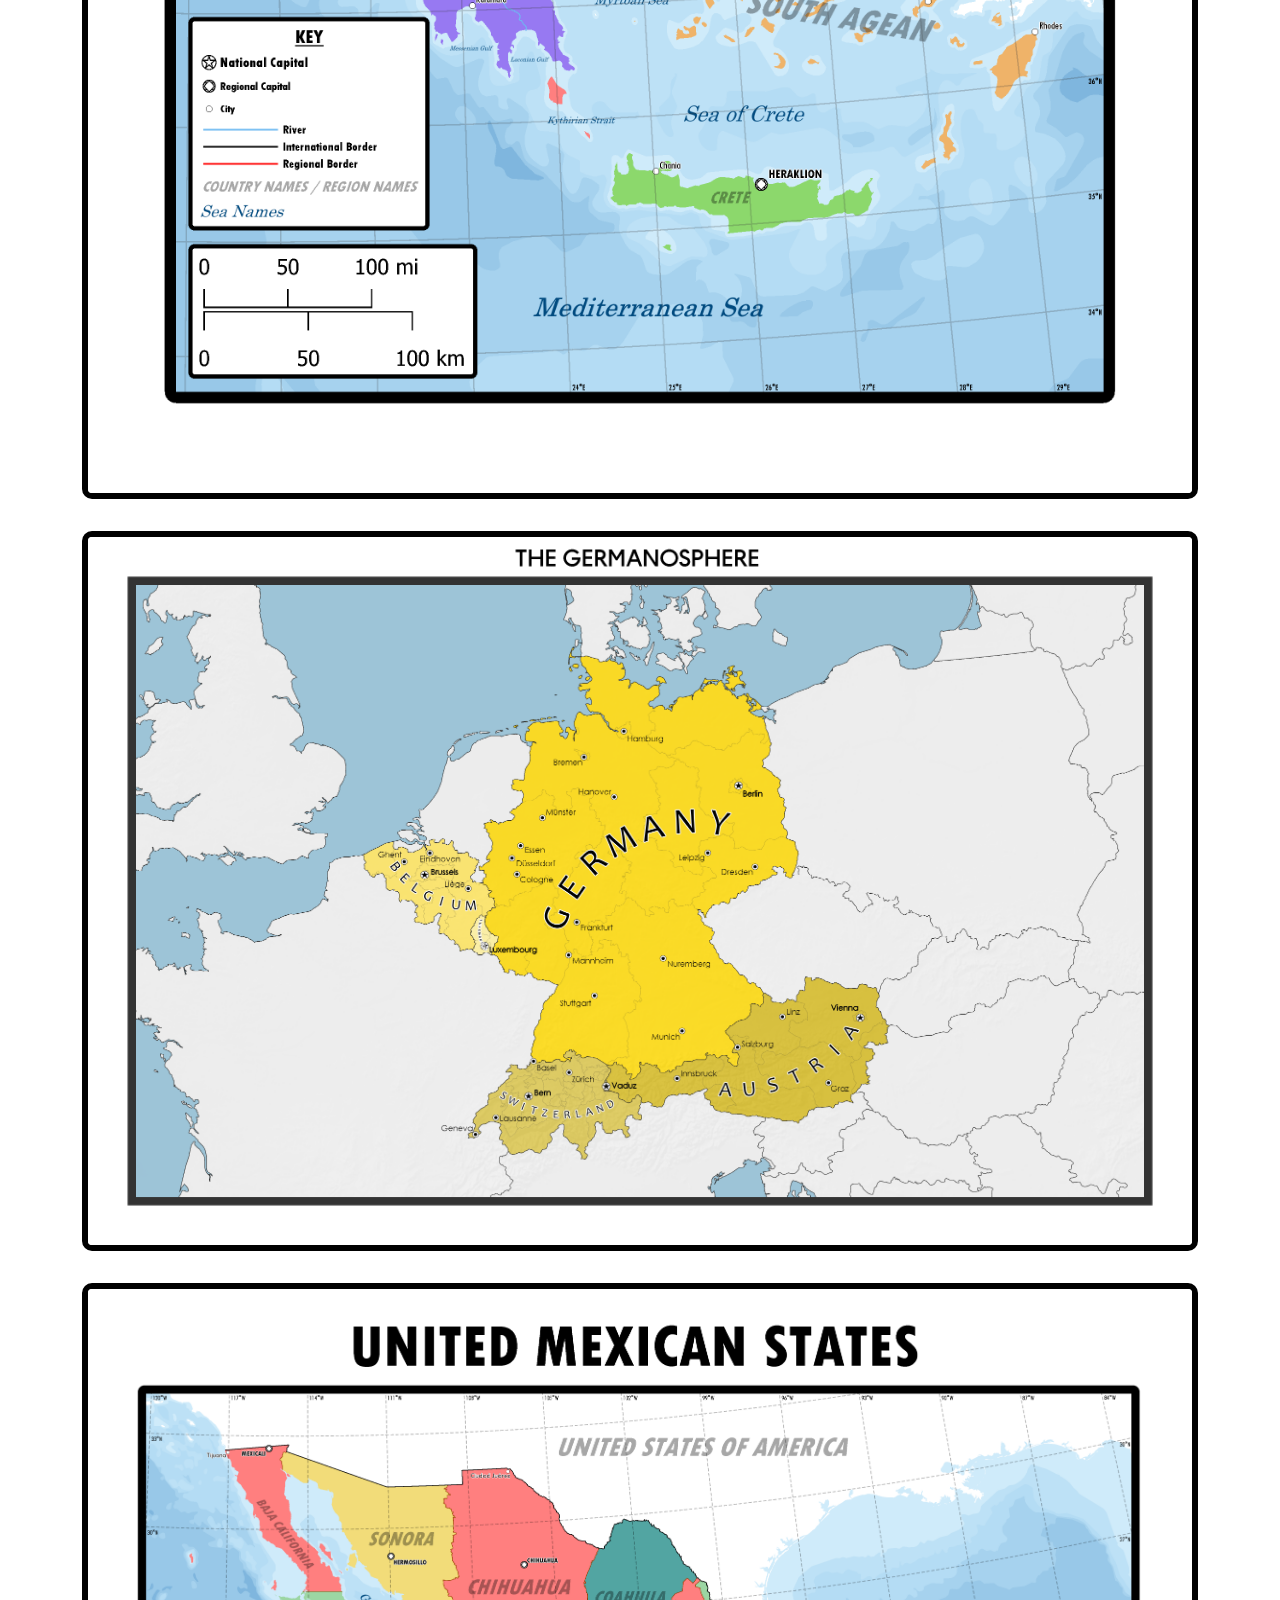
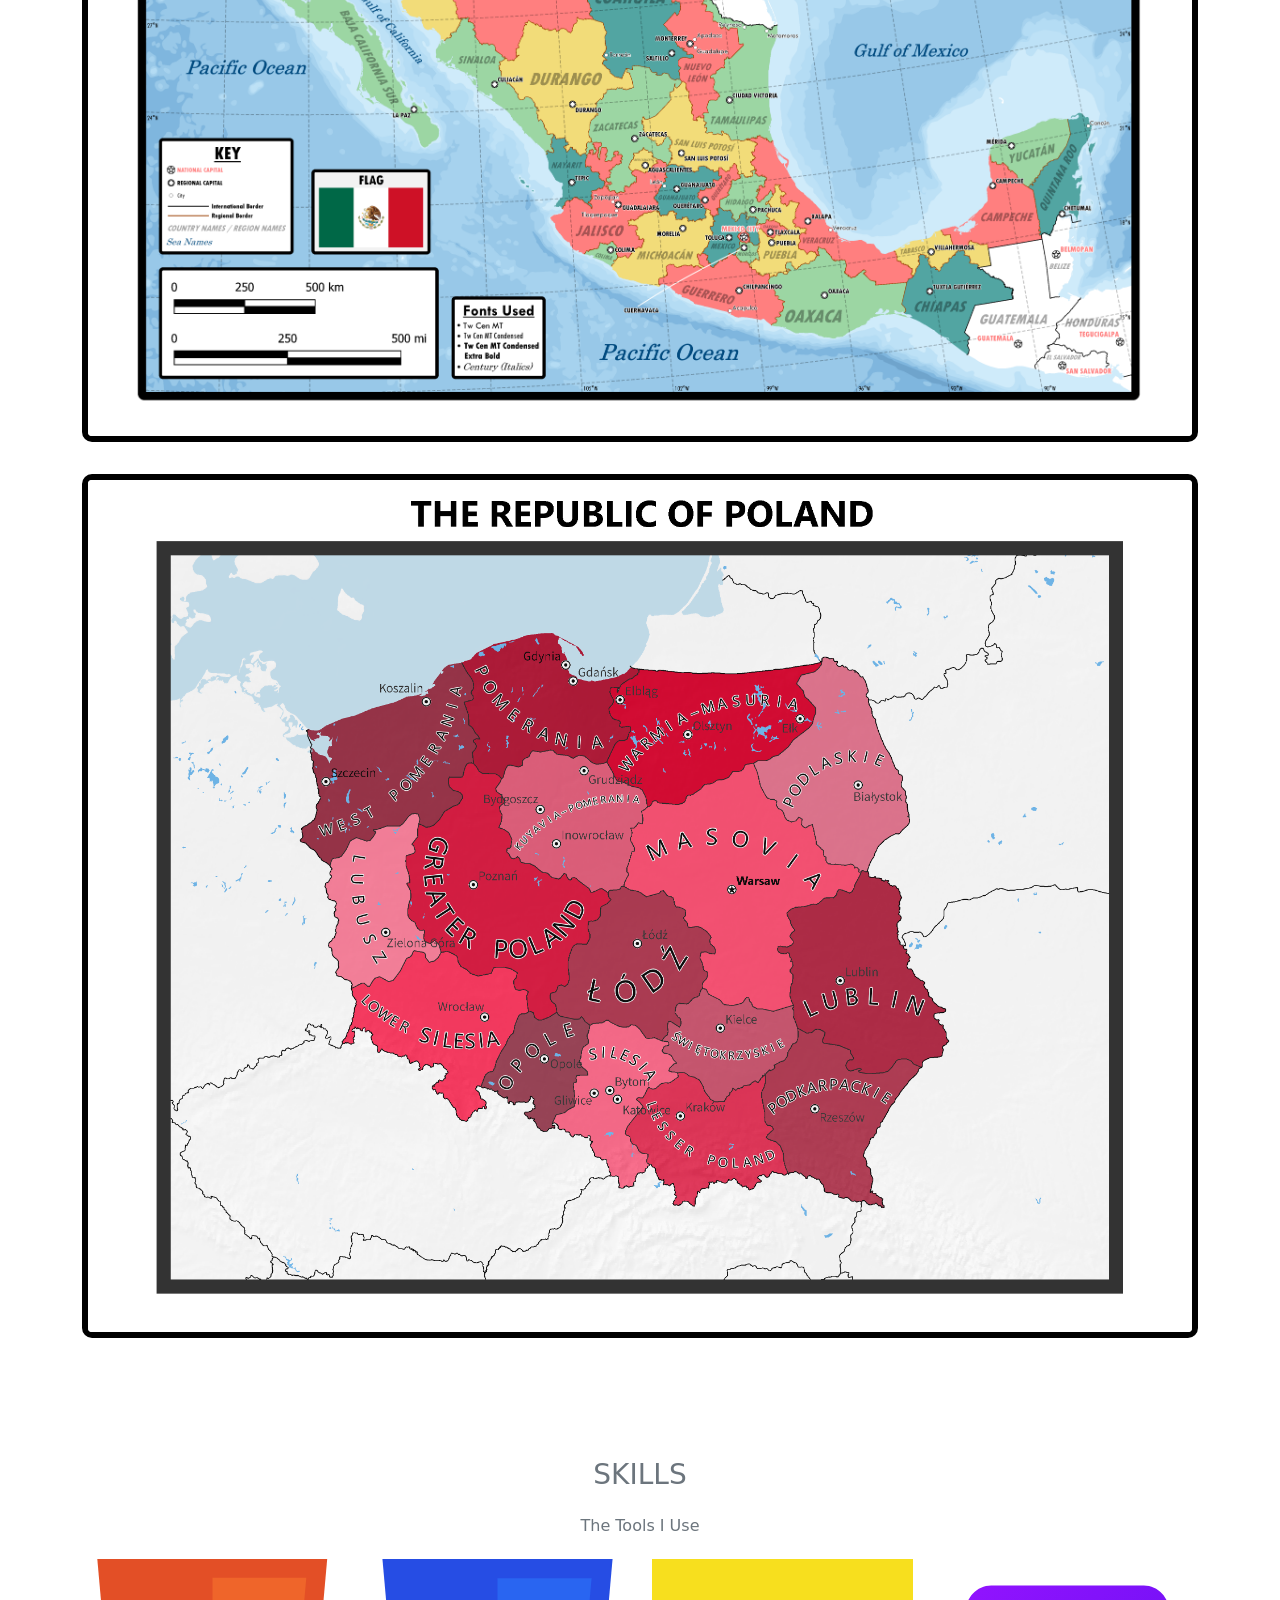
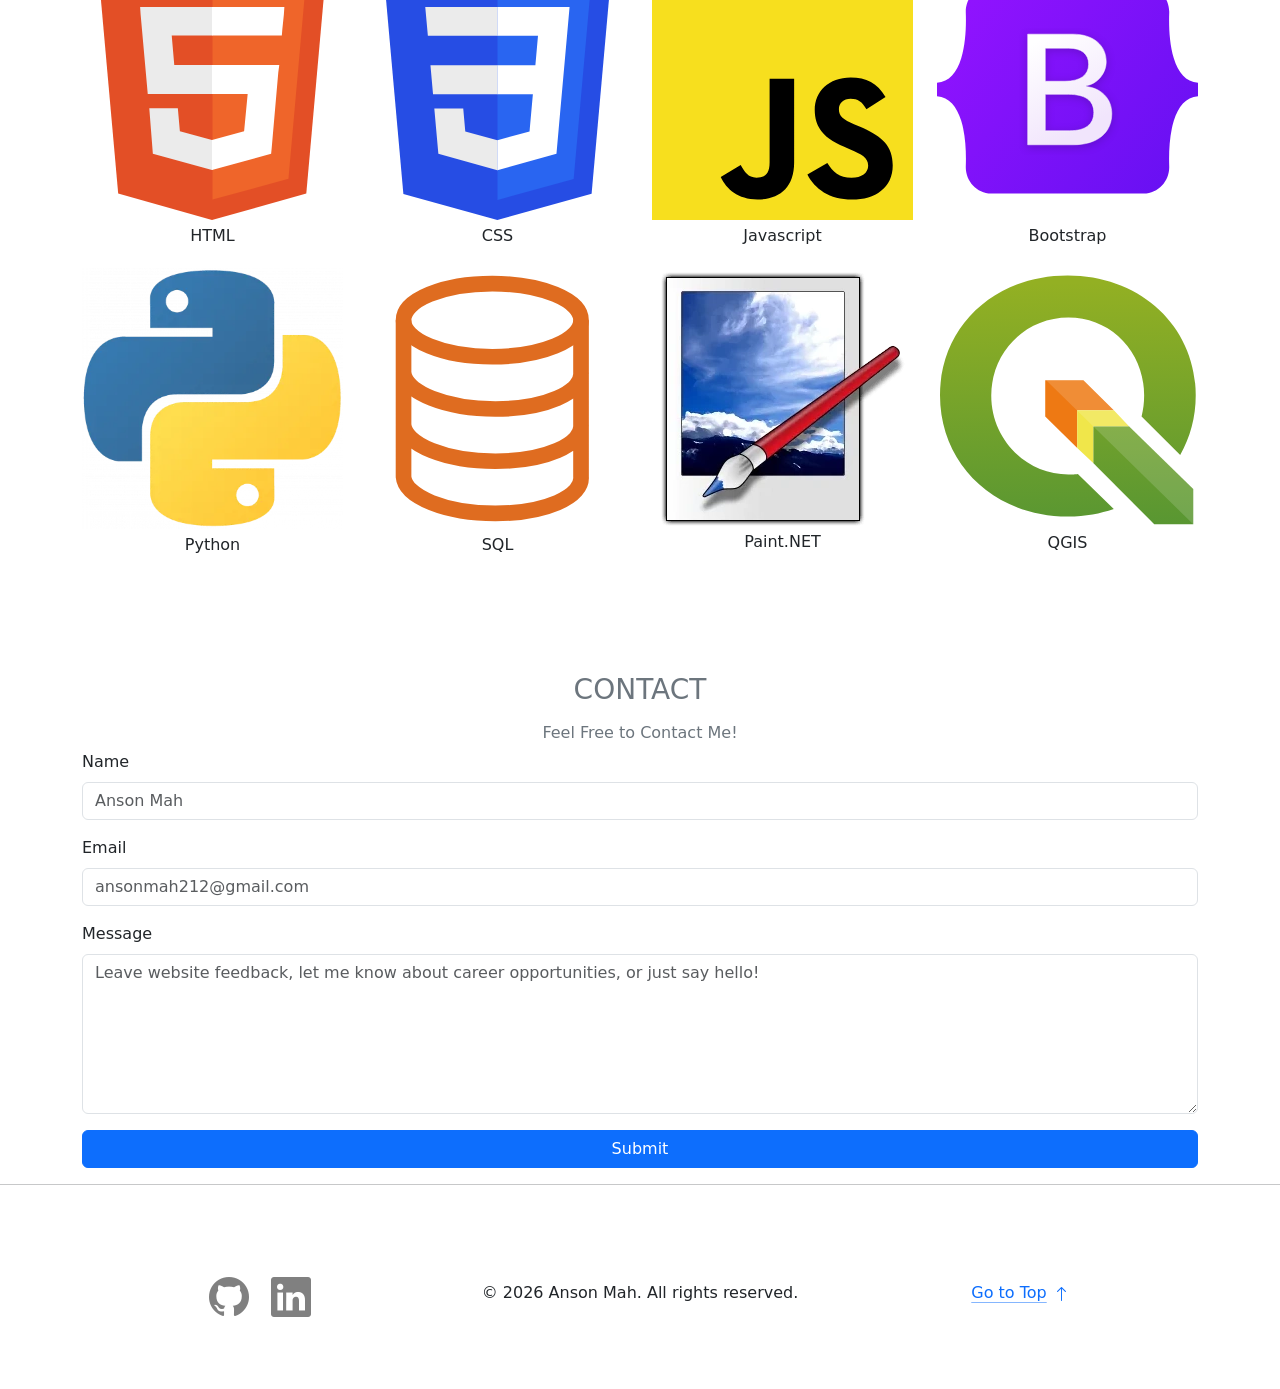
==== commit e9a2b322: "New MAPS section + Section Descriptions - Added a new MAPS section, showcasing my map-making abiliti" ====
--- a/index.html
+++ b/index.html
@@ -38,6 +38,7 @@
 					<li class="nav-item"><a href="#about_me" class="nav-link">ABOUT ME</a></li>
 					<li class="nav-item"><a href="#education" class="nav-link">EDUCATION</a></li>
 					<li class="nav-item"><a href="#projects" class="nav-link">PROJECTS</a></li>
+					<li class="nav-item"><a href="#maps" class="nav-link">MAPS</a></li>
 					<li class="nav-item"><a href="#skills" class="nav-link">SKILLS</a></li>
 					<li class="nav-item"><a href="#contact" class="nav-link">CONTACT</a></li>
 				</ul>
@@ -63,7 +64,8 @@
 
 	<!--ABOUT ME-->
 	<section class="container" id="about_me">
-		<h3 class="text-center text-secondary my-3">ABOUT ME</h3>
+		<h3 class="text-center text-secondary my-4">ABOUT ME</h3>
+		<h6 class="text-center text-secondary my-4">Who is Anson Mah?</h6>
 		<div class="row">
 
 			<!--Picture of the Developer-->
@@ -96,6 +98,7 @@
 	<!--EDUCATION-->
 	<section class="container" id="education">
 		<h3 class="text-center text-secondary my-4">EDUCATION</h3>
+		<h6 class="text-center text-secondary">Where I am attending High School</h6>
 
 		<div class="d-flex justify-content-center align-items-center">
 			<div class="col-3 p-0">
@@ -114,6 +117,7 @@
 	<!--WORKS-->
 	<section class="container" id="projects">
 		<h3 class="text-center text-secondary my-4">PROJECTS</h3>
+		<h6 class="text-center text-secondary my-4">Computer Science Projects</h6>
 
 		<!--Brick Breaker-->
 		<div class="row">
@@ -158,9 +162,21 @@
 		</div>
 	</section>
 
+	<!--MAPS-->
+	<section class="container" id="maps">
+		<h3 class="text-center text-secondary my-4">MAPS</h3>
+		<h6 class="text-center text-secondary">Maps of Various Countries</h6>
+
+		<img src="images/maps/greece.png" alt="Map of Greece" class="map img-fluid my-3">
+		<img src="images/maps/germanosphere.png" alt="Map of the germanosphere" class="map img-fluid my-3">
+		<img src="images/maps/mexico.png" alt="Map of Mexico" class="map img-fluid my-3">
+		<img src="images/maps/poland.png" alt="Map of Poland" class="map img-fluid my-3">
+	</section>
+
 	<!--SKILLS-->
 	<section class="container" id="skills">
 		<h3 class="text-center text-secondary my-4">SKILLS</h3>
+		<h6 class="text-center text-secondary my-4">The Tools I Use</h6>
 		<div class="row">
 			<!--HTML-->
 			<div class="col-3 d-flex flex-column align-items-center justify-content-center">
@@ -214,7 +230,8 @@
 
 	<!--CONTACT-->
 	<section class="container" id="contact">
-		<h3 class="text-center text-secondary">CONTACT</h3>
+		<h3 class="text-center text-secondary my-3">CONTACT</h3>
+		<h6 class="text-center text-secondary my-2">Feel Free to Contact Me!</h6>
 
 		<!-- Web3Forms is used to send the user's message to the developer's email inbox-->
 		<form action="https://api.web3forms.com/submit" method="POST">
--- a/style.css
+++ b/style.css
@@ -73,4 +73,9 @@
 
 .social_media_icons:hover {
 	color: hsl(0, 0%, 0%); /* Icon will turn black when hovered */
+}
+
+.map {
+	border: 6px solid black;
+	border-radius: 10px;
 }
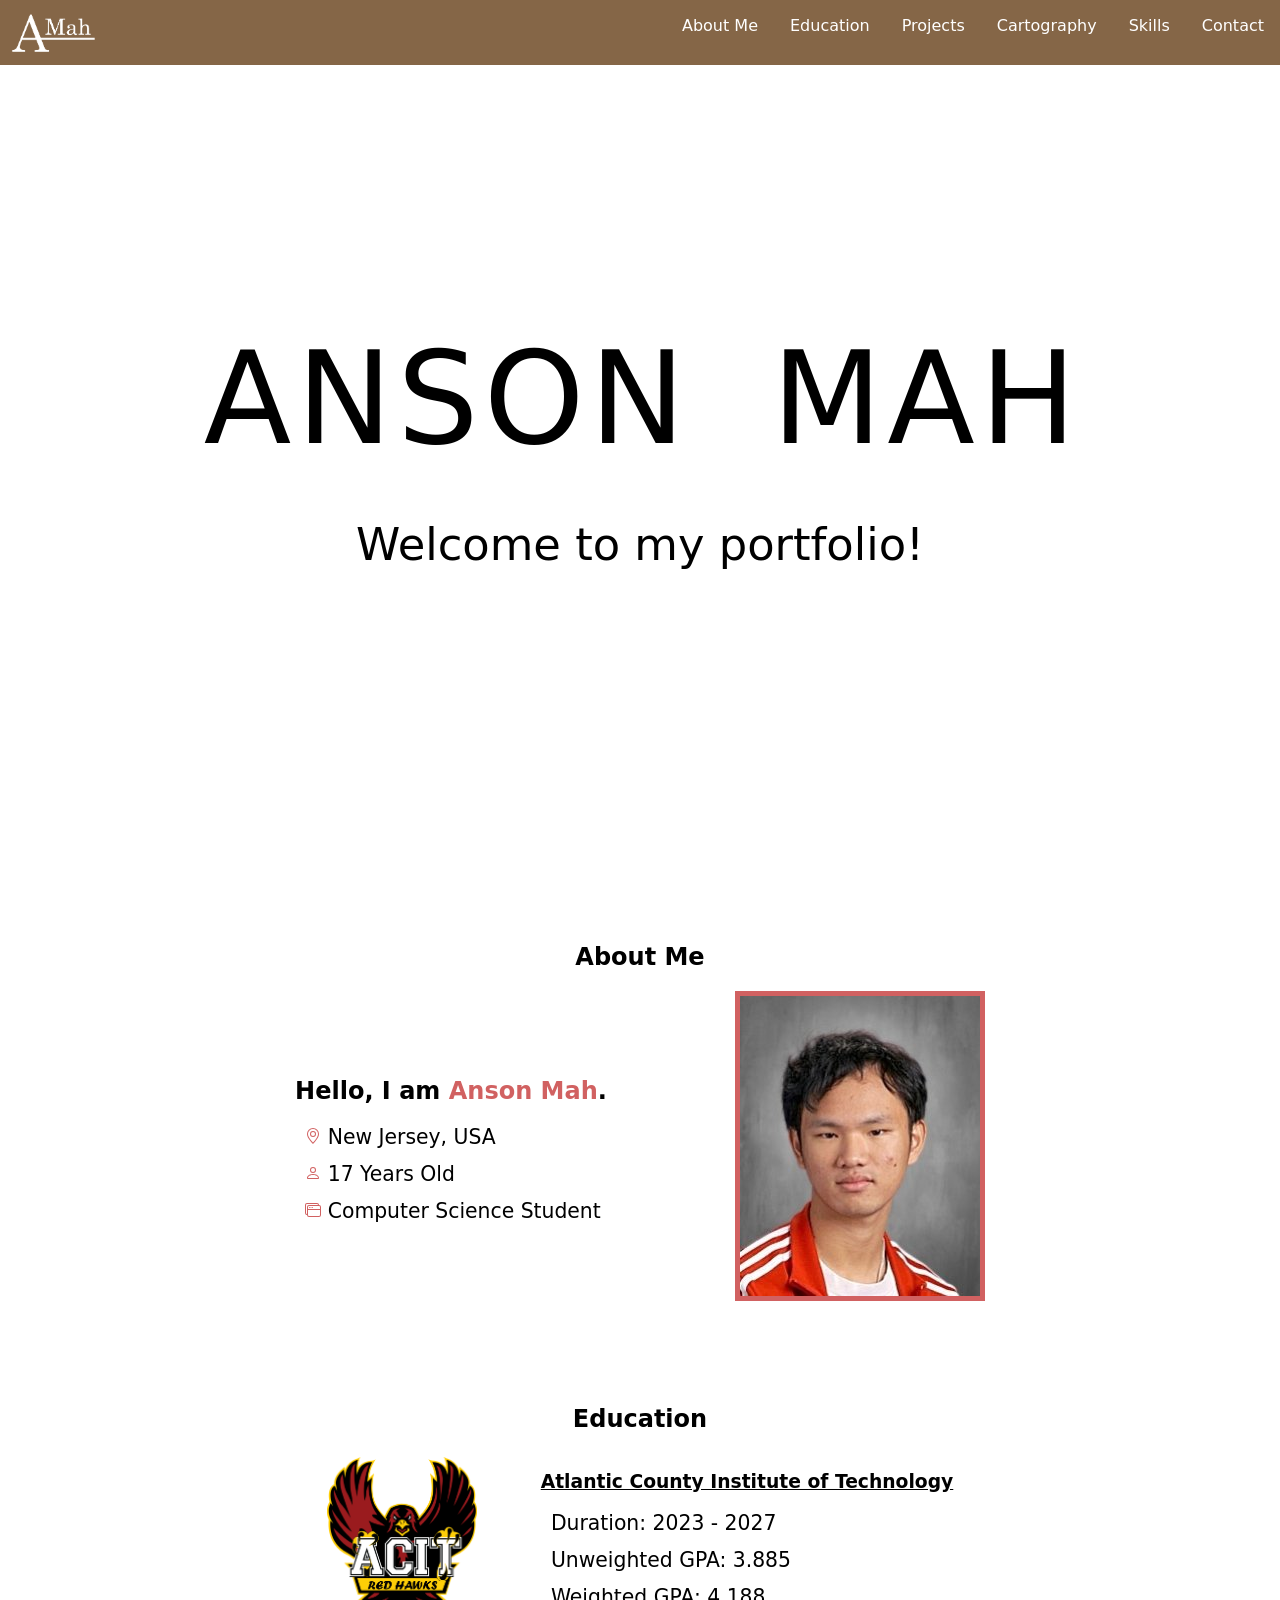
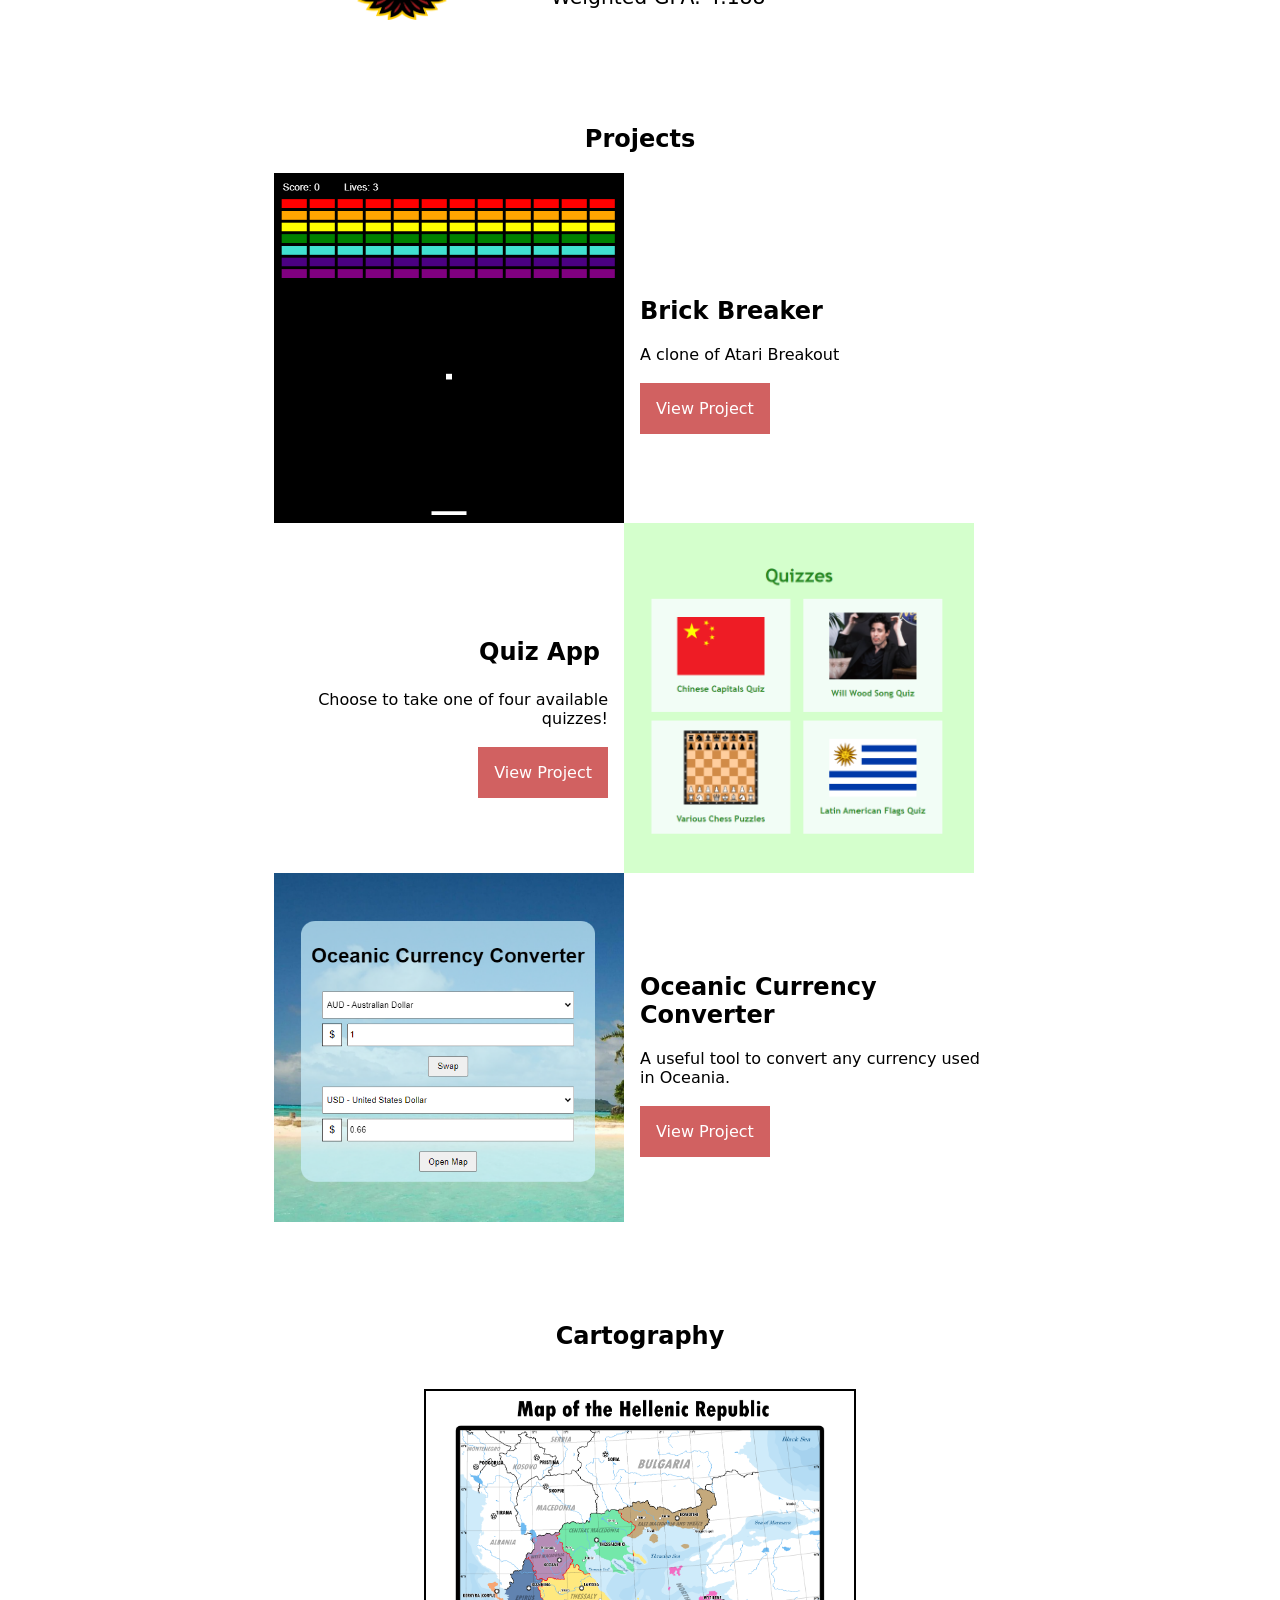
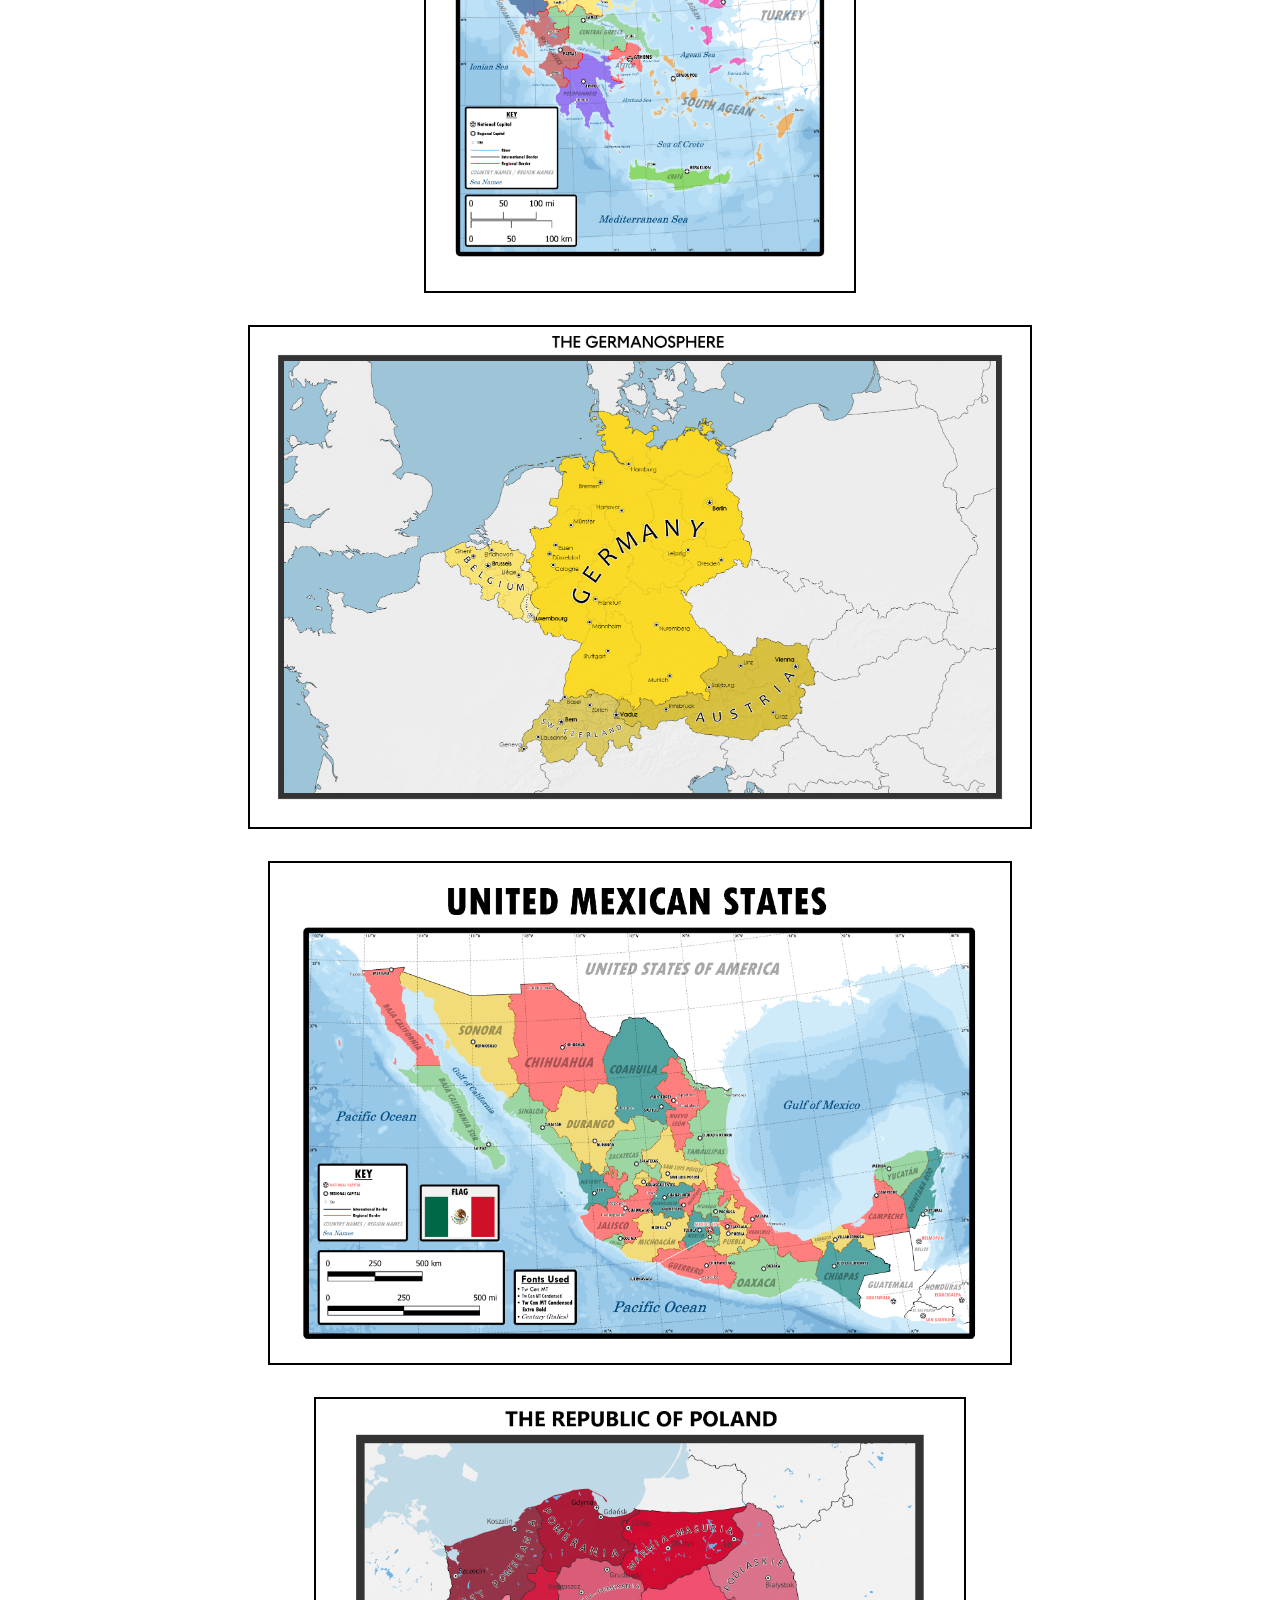
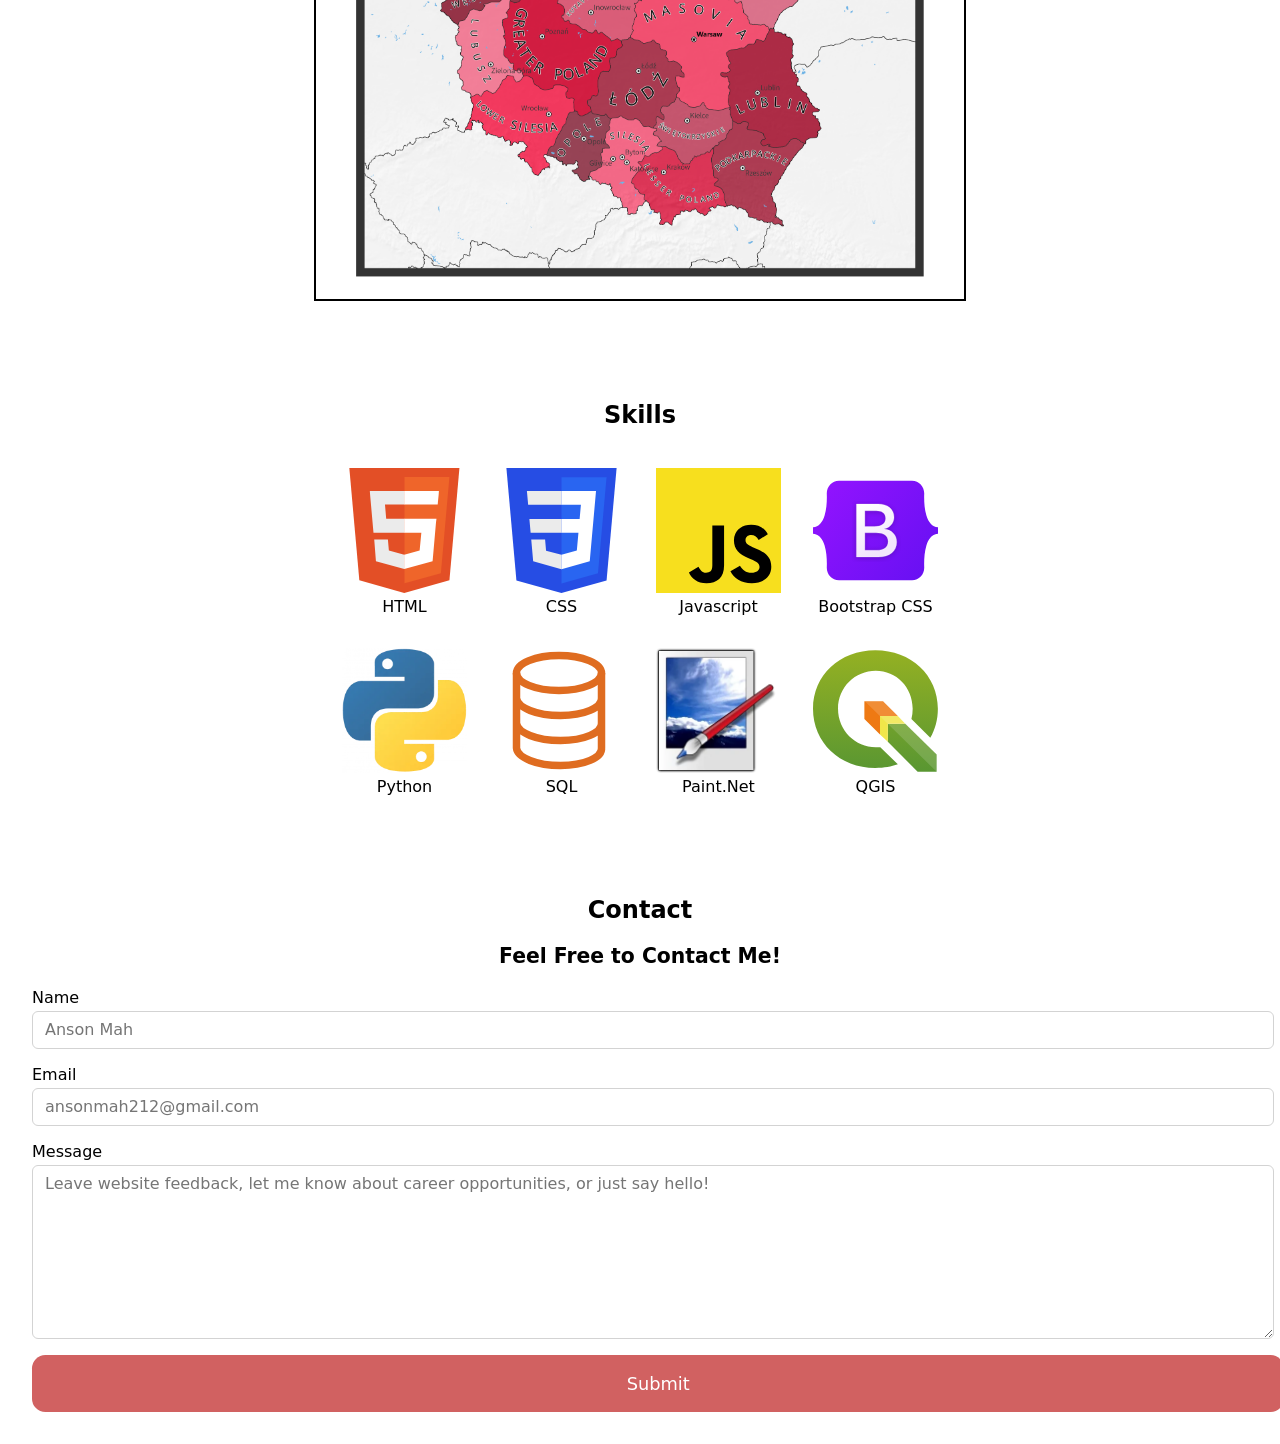
==== commit 09aab100: "Complete Refactor" ====
--- a/index.html
+++ b/index.html
@@ -1,59 +1,63 @@
-<!--Anson Mah-->
 <!DOCTYPE html>
 <html lang="en">
 
 <head>
-	<meta charset="UTF-8">
-	<meta name="viewport" content="width=device-width, initial-scale=1.0">
-	<title>Anson Mah - Portfolio</title>
-	<link rel="shortcut icon" href="images/favicon.svg" type="image/x-icon">
-	<!--Bootstrap CSS--> <link href="https://cdn.jsdelivr.net/npm/bootstrap@5.3.3/dist/css/bootstrap.min.css" rel="stylesheet" integrity="sha384-QWTKZyjpPEjISv5WaRU9OFeRpok6YctnYmDr5pNlyT2bRjXh0JMhjY6hW+ALEwIH" crossorigin="anonymous">
-	<!--Bootstrap Icons--> <link rel="stylesheet" href="https://cdn.jsdelivr.net/npm/bootstrap-icons@1.11.3/font/bootstrap-icons.min.css">
-	<link rel="stylesheet" href="style.css">
+  <meta charset="UTF-8">
+  <meta name="viewport" content="width=device-width, initial-scale=1.0">
+  <title>Anson Mah - Portfolio</title>
+  <link rel="stylesheet" href="style.css">
+  <link rel="shortcut icon" href="images/favicon.png" type="image/x-icon">
 </head>
 
 <body>
 
 	<!--NAVBAR-->
-	<nav class="navbar navbar-expand-sm p-3 sticky-top">
-
-		<!--Name / Logo-->
-		<a href="#top" class="navbar-brand">A.M.</a>
-
-		<!--Hamburger Button-->
-		<button class="navbar-toggler" type="button" data-bs-toggle="offcanvas" data-bs-target="#navbarNav">
-			<span class="navbar-toggler-icon"></span>
-		</button>
-
-		<!--Offcanvas-->
-		<div class="offcanvas offcanvas-end" id="navbarNav">
-			<div class="offcanvas-header">
-				<h5 class="offcanvas-title me-3">A.M.</h5>
-				<button type="button" class="btn-close" data-bs-dismiss="offcanvas"></button>
-			</div>
-
-			<!--Nav Links-->
-			<div class="offcanvas-body justify-content-end">
-				<ul class="navbar-nav">
-					<li class="nav-item"><a href="#about_me" class="nav-link">ABOUT ME</a></li>
-					<li class="nav-item"><a href="#education" class="nav-link">EDUCATION</a></li>
-					<li class="nav-item"><a href="#projects" class="nav-link">PROJECTS</a></li>
-					<li class="nav-item"><a href="#maps" class="nav-link">MAPS</a></li>
-					<li class="nav-item"><a href="#skills" class="nav-link">SKILLS</a></li>
-					<li class="nav-item"><a href="#contact" class="nav-link">CONTACT</a></li>
-				</ul>
-			</div>
-		</div>
-	</nav>
-
-	<!--HERO SECTION-->
-	<header class="container text-center d-flex flex-column justify-content-center mb-5">
+  <nav>
+    <!--Name / Logo-->
+    <a class="logo" href="#top">
+      <img src="images/signature_white.png" id="logo" alt="Logo">
+    </a>
+
+    <!--Default Navigation Menu-->
+    <div id="nav_default" class="nav_menu">
+			<a href="#contact" class="nav-link">Contact</a>
+			<a href="#skills" class="nav-link">Skills</a>
+			<a href="#cartography" class="nav-link">Cartography</a>
+			<a href="#projects" class="nav-link">Projects</a>
+			<a href="#education" class="nav-link">Education</a>
+			<a href="#about_me" class="nav-link">About Me</a>
+    </div>
+
+    <!--Hamburger Button for small screens sizes-->
+    <div id="nav_small_container">
+      <button id="hamburger_button" onclick="toggle_hamburger_button()">
+        <svg viewBox="0 0 24 24" height="48" stroke="white" stroke-width="2" stroke-linecap="round" stroke-linejoin="round">
+          <line x1="3" x2="20" y1="7" y2="7"/>
+          <line x1="3" x2="20" y1="13" y2="13"/>
+          <line x1="3" x2="20" y1="19" y2="19"/>
+        </svg>
+      </button>
+    </div>
+  </nav>
+
+  <!--The navigation menu that appears when you click on the hamburger button-->
+  <div id="nav_small" class="nav_menu">
+    <a href="#about_me" class="nav-link">About Me</a>
+    <a href="#education" class="nav-link">Education</a>
+    <a href="#projects" class="nav-link">Projects</a>
+    <a href="#cartography" class="nav-link">Cartography</a>
+    <a href="#skills" class="nav-link">Skills</a>
+    <a href="#contact" class="nav-link">Contact</a>
+  </div>
+
+  <!--HERO SECTION-->
+	<header>
 		<div id="wavy_name">
 			<span style="--i:1">A</span>
 			<span style="--i:2">N</span>
 			<span style="--i:3">S</span>
 			<span style="--i:4">O</span>
-			<span style="--i:5" class="me-4">N</span>
+			<span style="--i:5" id="N">N</span>
 
 			<span style="--i:6">M</span>
 			<span style="--i:7">A</span>
@@ -62,176 +66,159 @@
 		<p>Welcome to my portfolio!</p>
 	</header>
 
-	<!--ABOUT ME-->
-	<section class="container" id="about_me">
-		<h3 class="text-center text-secondary my-4">ABOUT ME</h3>
-		<h6 class="text-center text-secondary my-4">Who is Anson Mah?</h6>
-		<div class="row">
-
-			<!--Picture of the Developer-->
-			<div class="col-6">
-				<img src="images/id_picture.png" class="img-thumbnail float-end" alt="Picture of Anson Mah">
-			</div>
-	
-			<!--Developer's Name + Essential Facts about the Developer-->
-			<div class="col-6 align-self-center">
-				<h2 class="mb-3">Hello, I am <span class="text-primary">Anson Mah</span></h2>
-				
-				<div class="p-1">
-					<i class="text-primary bi bi-geo-alt"></i>
-					<span>New Jersey, USA</span>
-				</div>
-	
-				<div class="p-1">
-					<i class="text-primary bi bi-person"></i>
-					<span>17 Years Old</span>
-				</div>
-	
-				<div class="p-1">
-					<i class="text-primary bi bi-window-stack"></i>
-					<span>Computer Science Student</span>
-				</div>
-			</div>
-		</div>
-	</section>
-
-	<!--EDUCATION-->
-	<section class="container" id="education">
-		<h3 class="text-center text-secondary my-4">EDUCATION</h3>
-		<h6 class="text-center text-secondary">Where I am attending High School</h6>
-
-		<div class="d-flex justify-content-center align-items-center">
-			<div class="col-3 p-0">
-				<img src="images/logos/acit.png" class="img-fluid" id="acit_logo" alt="Logo of the Atlantic County Institute of Technology">
-			</div>
-
-			<div class="col-6 align-self-center p-4">
-				<h3>Atlantic County Institute of Technology</h3>
-				<div class="p-1"><span>Vocational High School</span></div>
-				<div class="p-1"><span>Class of 2027</span></div>
-				<div class="p-1"><span>Current Weighted GPA: 4.188</span></div>
-			</div>
-		</div>
-	</section>
-
-	<!--WORKS-->
-	<section class="container" id="projects">
-		<h3 class="text-center text-secondary my-4">PROJECTS</h3>
-		<h6 class="text-center text-secondary my-4">Computer Science Projects</h6>
-
-		<!--Brick Breaker-->
-		<div class="row">
-			<div class="col-6 align-self-center text-end p-4">
-				<h2 class="mb-3">Brick Breaker</h2>
-				<p>A clone of Atari Breakout.</p>
-				<a class="btn btn-primary mb-2" href="projects/brick_breaker/index.html" target="_blank">View Project</a>
-				<!-- <a class="btn btn-primary mb-2" href="https://github.com/Anson-Mah-ACITECH/brick-breaker" target="_blank">View Repository</a> -->
-			</div>
-
-			<div class="col-6 p-0">
-				<img src="images/project_previews/brick_breaker.png" class="img-fluid" alt="Screenshot of Brick Breaker Project">
-			</div>
-		</div>
-
-		<!--Quiz Project-->
-		<div class="row">
-			<div class="col-6 p-0">
-				<img src="images/project_previews/quiz_app.png" class="img-fluid" alt="Screenshot of Quiz App">
-			</div>
-
-			<div class="col-6 align-self-center p-4">
-				<h2 class="mb-3">Quiz App</h2>
-				<p>Choose to take one of our four available quizzes!</p>
-				<a class="btn btn-primary mb-2" href="projects/quiz_app/index.html" target="_blank">View Project</a>
-				<!-- <a class="btn btn-primary mb-2" href="https://github.com/Atlantic-County-Institute-of-Technology/quiz-app-Anson-Mah-ACITECH" target="_blank">View Repository</a> -->
-			</div>
-		</div>
-
-		<!--Oceanic Currency Converter-->
-		<div class="row">
-			<div class="col-6 align-self-center text-end p-4">
-				<h2 class="mb-3">Oceanic Currency Converter</h2>
-				<p>A useful tool to convert any currency used in Oceania.</p>
-				<a class="btn btn-primary mb-2" href="projects/currency_converter/index.html" target="_blank">View Project</a>
-				<!-- <a class="btn btn-primary mb-2" href="https://github.com/Atlantic-County-Institute-of-Technology/converter-program-Anson-Mah-ACITECH" target="_blank">View Repository</a> -->
-			</div>
-
-			<div class="col-6 p-0">
-				<img src="images/project_previews/oceanic_currency_converter.png" class="img-fluid" alt="Screenshot of Oceanic Currency Converter">
-			</div>
-		</div>
-	</section>
-
-	<!--MAPS-->
-	<section class="container" id="maps">
-		<h3 class="text-center text-secondary my-4">MAPS</h3>
-		<h6 class="text-center text-secondary">Maps of Various Countries</h6>
-
-		<img src="images/maps/greece.png" alt="Map of Greece" class="map img-fluid my-3">
-		<img src="images/maps/germanosphere.png" alt="Map of the germanosphere" class="map img-fluid my-3">
-		<img src="images/maps/mexico.png" alt="Map of Mexico" class="map img-fluid my-3">
-		<img src="images/maps/poland.png" alt="Map of Poland" class="map img-fluid my-3">
-	</section>
-
-	<!--SKILLS-->
-	<section class="container" id="skills">
-		<h3 class="text-center text-secondary my-4">SKILLS</h3>
-		<h6 class="text-center text-secondary my-4">The Tools I Use</h6>
-		<div class="row">
-			<!--HTML-->
-			<div class="col-3 d-flex flex-column align-items-center justify-content-center">
-				<img src="images/logos/html5.svg" alt="HTML5 Logo" class="img-fluid">
-				<p class="text-center p-1">HTML</p>
-			</div>
-
-			<!--CSS-->
-			<div class="col-3 d-flex flex-column align-items-center justify-content-center">
-				<img src="images/logos/css3.svg" alt="CSS3 Logo" class="img-fluid">
-				<p class="text-center p-1">CSS</p>
-			</div>
-
-			<!--Javascript-->
-			<div class="col-3 d-flex flex-column align-items-center justify-content-center">
-				<img src="images/logos/javascript.svg" alt="Javascript Logo" class="img-fluid">
-				<p class="text-center p-1">Javascript</p>
-			</div>
-
-			<!--Bootstrap-->
-			<div class="col-3">
-				<img src="images/logos/bootstrap.svg" alt="Bootstrap Logo" class="img-fluid">
-				<p class="text-center p-1">Bootstrap</p>
-			</div>
-
-			<!--Python-->
-			<div class="col-3 d-flex flex-column align-items-center justify-content-center">
-				<img src="images/logos/python.png" alt="Python Logo" class="img-fluid">
-				<p class="text-center p-1">Python</p>
-			</div>
-
-			<!--SQL-->
-			<div class="col-3 d-flex flex-column align-items-center justify-content-center">
-				<img src="images/logos/sql.svg" alt="SQL Logo" class="img-fluid">
-				<p class="text-center p-1">SQL</p>
-			</div>
-
-			<!--paint.net-->
-			<div class="col-3 d-flex flex-column align-items-center justify-content-center">
-				<img src="images/logos/paint_net.webp" alt="Paint.NET Logo" class="img-fluid">
-				<p class="text-center p-1">Paint.NET</p>
-			</div>
-
-			<!--QGIS-->
-			<div class="col-3 d-flex flex-column align-items-center justify-content-center">
-				<img src="images/logos/QGIS.svg" alt="QGIS Logo" class="img-fluid">
-				<p class="text-center p-1">QGIS</p>
-			</div>
-		</div>
-	</section>
-
-	<!--CONTACT-->
-	<section class="container" id="contact">
-		<h3 class="text-center text-secondary my-3">CONTACT</h3>
-		<h6 class="text-center text-secondary my-2">Feel Free to Contact Me!</h6>
+  <!--ABOUT ME-->
+  <section id="about_me">
+    <h1>About Me</h1>
+    <div class="skibidi" id="about_me_skibidi">
+      <div>
+        <h1>Hello, I am <span style="color: var(--name-color);">Anson Mah</span>.</h1>
+        
+        <ul>
+          <li>
+            <svg xmlns="http://www.w3.org/2000/svg" width="16" height="16" fill="var(--name-color)" class="bi bi-geo-alt" viewBox="0 0 16 16">
+              <path d="M12.166 8.94c-.524 1.062-1.234 2.12-1.96 3.07A32 32 0 0 1 8 14.58a32 32 0 0 1-2.206-2.57c-.726-.95-1.436-2.008-1.96-3.07C3.304 7.867 3 6.862 3 6a5 5 0 0 1 10 0c0 .862-.305 1.867-.834 2.94M8 16s6-5.686 6-10A6 6 0 0 0 2 6c0 4.314 6 10 6 10"/>
+              <path d="M8 8a2 2 0 1 1 0-4 2 2 0 0 1 0 4m0 1a3 3 0 1 0 0-6 3 3 0 0 0 0 6"/>
+            </svg>
+            New Jersey, USA
+          </li>
+          <li>
+            <svg xmlns="http://www.w3.org/2000/svg" width="16" height="16" fill="var(--name-color)" class="bi bi-person" viewBox="0 0 16 16">
+              <path d="M8 8a3 3 0 1 0 0-6 3 3 0 0 0 0 6m2-3a2 2 0 1 1-4 0 2 2 0 0 1 4 0m4 8c0 1-1 1-1 1H3s-1 0-1-1 1-4 6-4 6 3 6 4m-1-.004c-.001-.246-.154-.986-.832-1.664C11.516 10.68 10.289 10 8 10s-3.516.68-4.168 1.332c-.678.678-.83 1.418-.832 1.664z"/>
+            </svg>
+            17 Years Old
+          </li>
+          <li>
+            <svg xmlns="http://www.w3.org/2000/svg" width="16" height="16" fill="var(--name-color)" class="bi bi-window-stack" viewBox="0 0 16 16">
+              <path d="M4.5 6a.5.5 0 1 0 0-1 .5.5 0 0 0 0 1M6 6a.5.5 0 1 0 0-1 .5.5 0 0 0 0 1m2-.5a.5.5 0 1 1-1 0 .5.5 0 0 1 1 0"/>
+              <path d="M12 1a2 2 0 0 1 2 2 2 2 0 0 1 2 2v8a2 2 0 0 1-2 2H4a2 2 0 0 1-2-2 2 2 0 0 1-2-2V3a2 2 0 0 1 2-2zM2 12V5a2 2 0 0 1 2-2h9a1 1 0 0 0-1-1H2a1 1 0 0 0-1 1v8a1 1 0 0 0 1 1m1-4v5a1 1 0 0 0 1 1h10a1 1 0 0 0 1-1V8zm12-1V5a1 1 0 0 0-1-1H4a1 1 0 0 0-1 1v2z"/>
+            </svg>
+            Computer Science Student
+          </li>
+        </ul>
+      </div>
+
+      <div>
+        <img id="id_picture" src="images/id_picture.png" alt="Image of Anson Mah">
+      </div>
+    </div>
+  </section>
+
+  <!--EDUCATION-->
+  <section id="education">
+    <h1>Education</h1>
+
+    <div class="skibidi" id="education_skibidi">
+      <img id="acit_logo" src="images/logos/acit.png" alt="Logo of the Atlantic County Institute of Technology">
+
+      <div>
+        <h3>Atlantic County Institute of Technology</h3>
+
+        <ul>
+          <li>Duration: 2023 - 2027</li>
+          <li>Unweighted GPA: 3.885</li>
+          <li>Weighted GPA: 4.188</li>
+        </ul>
+      </div>
+    </div>
+  </section>
+
+  <!--PROJECTS-->
+  <section id="projects">
+    <h1>Projects</h1>
+
+    <div id="grid_of_projects">
+      <img src="images/project_previews/brick_breaker.png" alt="Screenshot of Brick Breaker Project">
+
+      <div class="info info_right">
+        <h2>Brick Breaker</h2>
+        <p>A clone of Atari Breakout</p><br>
+        <a class="project_button" href="projects/brick_breaker/index.html" target="_blank">View Project</a>
+        <!-- <a class="project_button" href="https://github.com/Anson-Mah-ACITECH/brick-breaker" target="_blank">View Repository</a> -->
+      </div>
+      
+      <div class="info info_left">
+        <h2>Quiz App</h2>
+        <p>Choose to take one of  four available quizzes!</p><br>
+        <a class="project_button" href="projects/quiz_app/index.html" target="_blank">View Project</a>
+        <!-- <a class="project_button" href="https://github.com/Anson-Mah-ACITECH/brick-breaker" target="_blank">View Repository</a> -->
+      </div>
+
+      <img src="images/project_previews/quiz_app.png" alt="Screenshot of Quizzes Project">
+      
+      <img src="images/project_previews/oceanic_currency_converter.png" alt="Screenshot of Oceanic Currency Converter">
+  
+      <div class="info info_right">
+        <h2>Oceanic Currency Converter</h2>
+        <p>A useful tool to convert any currency used in Oceania.</p><br>
+        <a class="project_button" href="projects/currency_converter/index.html" target="_blank">View Project</a>
+        <!-- <a class="project_button" href="https://github.com/Anson-Mah-ACITECH/brick-breaker" target="_blank">View Repository</a> -->
+      </div>
+    </div>
+  </section>
+
+  <!--CARTOGRAPHY-->
+  <section id="cartography">
+    <h1>Cartography</h1>
+    <br>
+    <div class="skibidi" id="cartography_skibidi">
+      <img src="images/maps/greece.png" alt="Map of Greece">
+      <img src="images/maps/germanosphere.png" alt="Map of the Germanosphere">
+      <img src="images/maps/mexico.png" alt="Map of Mexico">
+      <img src="images/maps/poland.png" alt="Map of Poland">
+    </div>
+  </section>
+
+  <!--SKILLS-->
+  <section id="skills">
+    <h1>Skills</h1>
+    <br>
+    <div id="skills_grid">
+      <div>
+        <img src="images/logos/html5.svg" alt="HTML5 Logo">
+        <p class="logo_text">HTML</p>
+      </div>
+
+      <div>
+        <img src="images/logos/css3.svg" alt="CSS3 Logo">
+        <p class="logo_text">CSS</p>
+      </div>
+
+      <div>
+        <img src="images/logos/javascript.svg" alt="Javascript Logo">
+        <p class="logo_text">Javascript</p>
+      </div>
+
+      <div>
+        <img src="images/logos/bootstrap.svg" alt="Bootstrap Logo">
+        <p class="logo_text">Bootstrap CSS</p>
+      </div>
+
+      <div>
+        <img src="images/logos/python.png" alt="Python Logo">
+        <p class="logo_text">Python</p>
+      </div>
+
+      <div>
+        <img src="images/logos/sql.svg" alt="Unofficial SQL Logo">
+        <p class="logo_text">SQL</p>
+      </div>
+
+      <div>
+        <img src="images/logos/paint_net.webp" alt="Paint.Net Logo">
+        <p class="logo_text">Paint.Net</p>
+      </div>
+
+      <div>
+        <img src="images/logos/QGIS.svg" alt="QGIS Logo">
+        <p class="logo_text">QGIS</p>
+      </div>
+    </div>
+  </section>
+
+  <!--CONTACT-->
+  <section id="contact">
+    <h1>Contact</h1>
+    <p>Feel Free to Contact Me!</p>
 
 		<!-- Web3Forms is used to send the user's message to the developer's email inbox-->
 		<form action="https://api.web3forms.com/submit" method="POST">
@@ -240,55 +227,28 @@
 			<input type="hidden" name="access_key" value="a38adee7-e16c-41ea-ae38-021cf5c2a8b1">
 
 			<!--Name-->
-			<div class="mb-3">
-				<label for="name" class="form-label">Name</label>
-				<input name="name" type="text" class="form-control" id="name" required placeholder="Anson Mah">
+			<div>
+				<label for="name">Name</label>
+				<input name="name" type="text" id="name" required placeholder="Anson Mah">
 			</div>
 
 			<!--Email-->
-			<div class="mb-3">
-				<label for="email" class="form-label">Email</label>
-				<input name="email" type="text" class="form-control" id="email" required placeholder="ansonmah212@gmail.com">
+			<div>
+				<label for="email">Email</label>
+				<input name="email" type="text" id="email" required placeholder="ansonmah212@gmail.com">
 			</div>
 
 			<!--Message-->
-			<div class="mb-3">
-				<label for="message" class="form-label">Message</label>
-				<textarea name="message" class="form-control" id="message" required placeholder="Leave website feedback, let me know about career opportunities, or just say hello!" style="height: 10em;"></textarea>
+			<div>
+				<label for="message">Message</label>
+				<textarea name="message" id="message" required placeholder="Leave website feedback, let me know about career opportunities, or just say hello!" style="height: 10em;"></textarea>
 			</div>
 
 			<!--Submit Button-->
-			<button class="btn btn-primary" type="submit" id="submit_button">Submit</button>
+			<button type="submit" id="submit_button">Submit</button>
 		</form>
-	</section>
-
-	<hr>
-
-	<!--FOOTER-->
-	<section class="container" id="footer">
-		<div class="row text-center">
-
-			<!--Social Media Icons-->
-			<div class="col-12 col-md-4 mb-5">
-				<a class="fs-1 social_media_icons me-3" href="https://github.com/Anson-Mah" target="_blank"><i class="bi bi-github"></i></a>
-				<a class="fs-1 social_media_icons" href="https://www.linkedin.com/in/anson-mah" target="_blank"><i class="bi bi-linkedin"></i></a>
-			</div>
-			
-			<!--Copyright Stuff-->
-			<div class="col-12 col-md-4 mb-5">
-				<p>© 2026 Anson Mah. All rights reserved.</p>
-			</div>
-
-			<!--"Go to Top" Button-->
-			<div class="col-12 col-md-4 mb-5">
-				<a href="#top" class="icon-link icon-link-hover" style="--bs-icon-link-transform: translate3d(0, -.25rem, 0);">
-					Go to Top
-					<i class="bi bi-arrow-up mb-1"></i>
-				</a>
-			</div>
-		</div>
-	</section>
-	
-	<!--Bootstrap Javascript--> <script src="https://cdn.jsdelivr.net/npm/bootstrap@5.3.3/dist/js/bootstrap.min.js" integrity="sha384-0pUGZvbkm6XF6gxjEnlmuGrJXVbNuzT9qBBavbLwCsOGabYfZo0T0to5eqruptLy" crossorigin="anonymous"></script>
+  </section>
+
+  <script src="script.js"></script>
 </body>
 </html>
--- a/style.css
+++ b/style.css
@@ -1,13 +1,112 @@
+:root {
+  --nav-color: hsl(30, 30%, 40%);
+	--nav-color-darker: hsl(30, 30%, 30%);
+  --button-color: hsl(0, 55%, 60%);
+  --button-color-darker: hsl(0, 45%, 53%);
+  --name-color: hsl(0, 55%, 60%);
+}
+
+/* Provides a smooth scrolling animation when user clicks on navigation buttons */
+html {
+	scroll-behavior: smooth;
+}
+
+/* Sets font and removes body margin */
+body {
+	font-family: system-ui, -apple-system, BlinkMacSystemFont, 'Segoe UI', Roboto, Oxygen, Ubuntu, Cantarell, 'Open Sans', 'Helvetica Neue', sans-serif;
+	margin: 0;
+	background-color: white;
+	color: black;
+	display: flex;
+	flex-direction: column;
+	min-height: 100vh;
+}
+
+/* ================
+NAVIGATION BAR 
+================ */
+
 nav {
-	background-color: rgba(256, 256, 256, 0.9); /* Makes navbar semi-transparent */
-}
-
-#navbarNav {
-	width: auto; /* Removes unncessary space from offcanvas navbar */
-}
+	position: sticky;
+	top: 0;
+	width: 100%;
+	background-color: var(--nav-color);
+	z-index: 2;
+}
+
+#logo {
+	float: left;
+	margin: 3.5px;
+	padding: 3.5px;
+	height: 5ch;
+}
+
+/* ================
+DEFAULT NAVBAR
+================ */
+
+.nav_menu a {
+	float: right;
+	color: white;
+	padding: 1rem 1rem;
+	text-decoration: none; /* Removes underline when not hovered on */
+  transition: background-color 0.3s; /* Adds color transition on user hover */
+	height: 25px;
+}
+
+/* Darkens a navigation button on hover */
+.nav_menu a:hover {
+	background-color: var(--nav-color-darker); 
+	text-decoration: underline;
+}
+
+/* ================
+SMALL NAVBAR (HAMBURGER BUTTON)
+================ */
+
+#nav_small_container {
+	display: none; /* Hamburger Button is hidden by default. Media Queries are used to show it when necessary. */
+}
+
+#hamburger_button {
+	float: right; /* Places hamburger button on the right side of the navbar */
+	background-color: var(--nav-color);
+	border: none; /* Removes a weird black border */
+	cursor: pointer; /* Signals to the user that the hamburger button is clickable */
+	z-index: 1;
+}
+
+/* Places mini navigation menu close to the hamburger button, but not touching it */
+#nav_small {
+	display: none; /* Hides hamburger navigation menu on page load. Javascript is used to show the navigation menu on hamburger button click. */
+	background-color: var(--nav-color);
+	position: absolute;
+	top: 8ch;
+	right: 1ch;
+	z-index: 1;
+
+}
+
+/* Determines when the standard navigation bar turns into a hamburger button */
+@media (max-width: 700px) {
+
+	#nav_default {
+		display: none;
+		width: 0;
+	}
+
+	#nav_small_container {
+		display: block;
+	}
+
+}
+
+/* ================
+HERO SECTION
+================ */
 
 #wavy_name {
-	user-select: none; /* Makes "ANSON MAH" text unselectable */
+	user-select: none; /* Makes the "ANSON MAH" text unselectable */
 }
 
 #wavy_name span {
@@ -17,8 +116,20 @@
 	animation-delay: calc(-0.2s*var(--i)); /* A delay is set on each individual letter, forming the wavy effect */
 }
 
+header {
+	height: 90vh;
+	text-align: center;
+	display: flex;
+	flex-direction: column;
+	justify-content: center;
+}
+
 header p {
 	font-size: 3.5vw; /* Sizes the "Welcome to my portfolio!" text */
+}
+
+#N {
+	margin-right: 1ch; /* Provides a space between first and last name */
 }
 
 /* Animation for wavy text */
@@ -40,42 +151,207 @@
 	}
 }
 
-header {
-	height: 85vh; /* Makes the hero section take up the full screen when user visits the page */
-}
+/* ================
+GENERAL SECTIONS
+================ */
 
 section {
-	padding-top: 5em; /* Ensures that when you click on a navbar link, no parts of the section go behind the navbar*/
-}
-
-/* #skills img {
-  width: 300px;
-  height: 300px;
-	aspect-ratio: 1 / 1;
-} */
-
-textarea {
-	height: 10em;
-}
-
-#submit_button {
+	padding: 2em;
+	padding-top: 3em;
+}
+
+h1 {
+	text-align: center;
+}
+
+.skibidi {
+	display: flex;
+	justify-content: center;
+	align-items: center;
+}
+
+/* ================
+ABOUT ME
+================ */
+
+#about_me_skibidi {
+	gap: 10vw;
+}
+
+ul {
+	list-style-type: none;
+	padding: 0; /* Removes default padding */
+	padding-left: 1ch;
+}
+
+li {
+	margin-bottom: 1ch;
+	font-size: 2ch;
+}
+
+#id_picture {
+	border: 5px solid var(--name-color);
+}
+
+/* ================
+EDUCATION
+================ */
+
+#education_skibidi {
+	gap: 5vw;
+
+	img {
+		width: 150px;
+	}
+
+	h3 {
+		text-decoration: underline;
+	}
+}
+
+/* ================
+PROJECTS
+================ */
+
+#grid_of_projects {
+	display: grid;
+	grid-template-columns: auto auto;
+	grid-template-rows: auto auto auto;
+	justify-content: center;
+	align-items: center;
+}
+
+#projects img {
+	width: 350px;
+}
+
+.project_button {
+	background-color: var(--button-color);
+	color: white;
+	padding: 1em;
+	transition: background-color 0.3s; /* Adds color transition on user hover */
+	text-decoration: none;
+}
+
+/* Changes the button style when hovered */
+.project_button:hover {
+	background-color: var(--button-color-darker);
+}
+
+.info {
+	width: 350px;
+}
+
+.info_right {
+	margin: 1em;
+}
+
+.info_left {
+	text-align: right;
+	h2, p, a {
+		margin: 1em;
+	}
+}
+
+/* ================
+CARTOGRAPHY
+================ */
+
+#cartography_skibidi {
+	flex-direction: column;
+	gap: 2em;
+}
+
+#cartography img {
+	height: 500px;
+	border: 2px solid black;
+}
+
+/* ================
+SKILLS
+================ */
+
+#skills img {
+	height: 125px;
+}
+
+#skills_grid {
+	display: grid;
+	grid-template-columns: auto auto auto auto;
+	grid-template-rows: auto auto;
+	justify-content: center;
+	align-items: center;
+	gap: 2em;
+}
+
+.logo_text {
+	margin: 0;
+	text-align: center;
+}
+
+/* ================
+CONTACT
+================ */
+
+#contact {
+	text-align: center;
+}
+
+#contact p {
+	font-size: 2ch;
+	font-weight: 600;
+}
+
+label {
+	display: block;
+	margin-bottom: 0.25em;
+	text-align: left;
+}
+
+input, textarea {
+	display: block;
+	padding: 0.375em 0.75em;
 	width: 100%;
-}
-
-.social_media_icons {
-	color: hsl(0, 0%, 50%); /* Logos are grey by default */
-	transition: color 0.2s; /* Allows for smooth hover transition */
-
-	/* Moves logos up by 0.5ch */
-	position: relative;
-	bottom: 0.5ch;
-}
-
-.social_media_icons:hover {
-	color: hsl(0, 0%, 0%); /* Icon will turn black when hovered */
-}
-
-.map {
-	border: 6px solid black;
-	border-radius: 10px;
+	font-size: 1em;
+	line-height: 1.5;
+	border: 1px solid lightgray;
+	border-radius: 0.375em;
+	transition: border-color 0.15s ease-in-out, box-shadow 0.15s ease-in-out;
+	margin-bottom: 1em;
+	font-family: system-ui, -apple-system, BlinkMacSystemFont, 'Segoe UI', Roboto, Oxygen, Ubuntu, Cantarell, 'Open Sans', 'Helvetica Neue', sans-serif;
+}
+
+input:focus, textarea:focus {
+	border-color: #86b7fe;
+	outline: 0;
+	box-shadow: 0 0 0 0.25em rgba(13, 110, 253, 0.25);
+}
+
+#contact button {
+	background-color: var(--button-color);
+	color: white;
+	padding: 1em;
+	transition: background-color 0.3s; /* Adds color transition on user hover */
+	font-size: 1.75ch;
+	border-radius: 0.75em;
+	border: 0;
+	width: 103%;
+	font-family: system-ui, -apple-system, BlinkMacSystemFont, 'Segoe UI', Roboto, Oxygen, Ubuntu, Cantarell, 'Open Sans', 'Helvetica Neue', sans-serif;
+}
+
+/* Changes the button style when hovered */
+#contact button:hover {
+	background-color: var(--button-color-darker);
+	cursor: pointer;
+}
+
+/* ================
+FOOTER
+================ */
+
+#footer {
+	display: flex;
+	justify-content: center;
+	align-items: center;
+	gap: 15vw;
 }
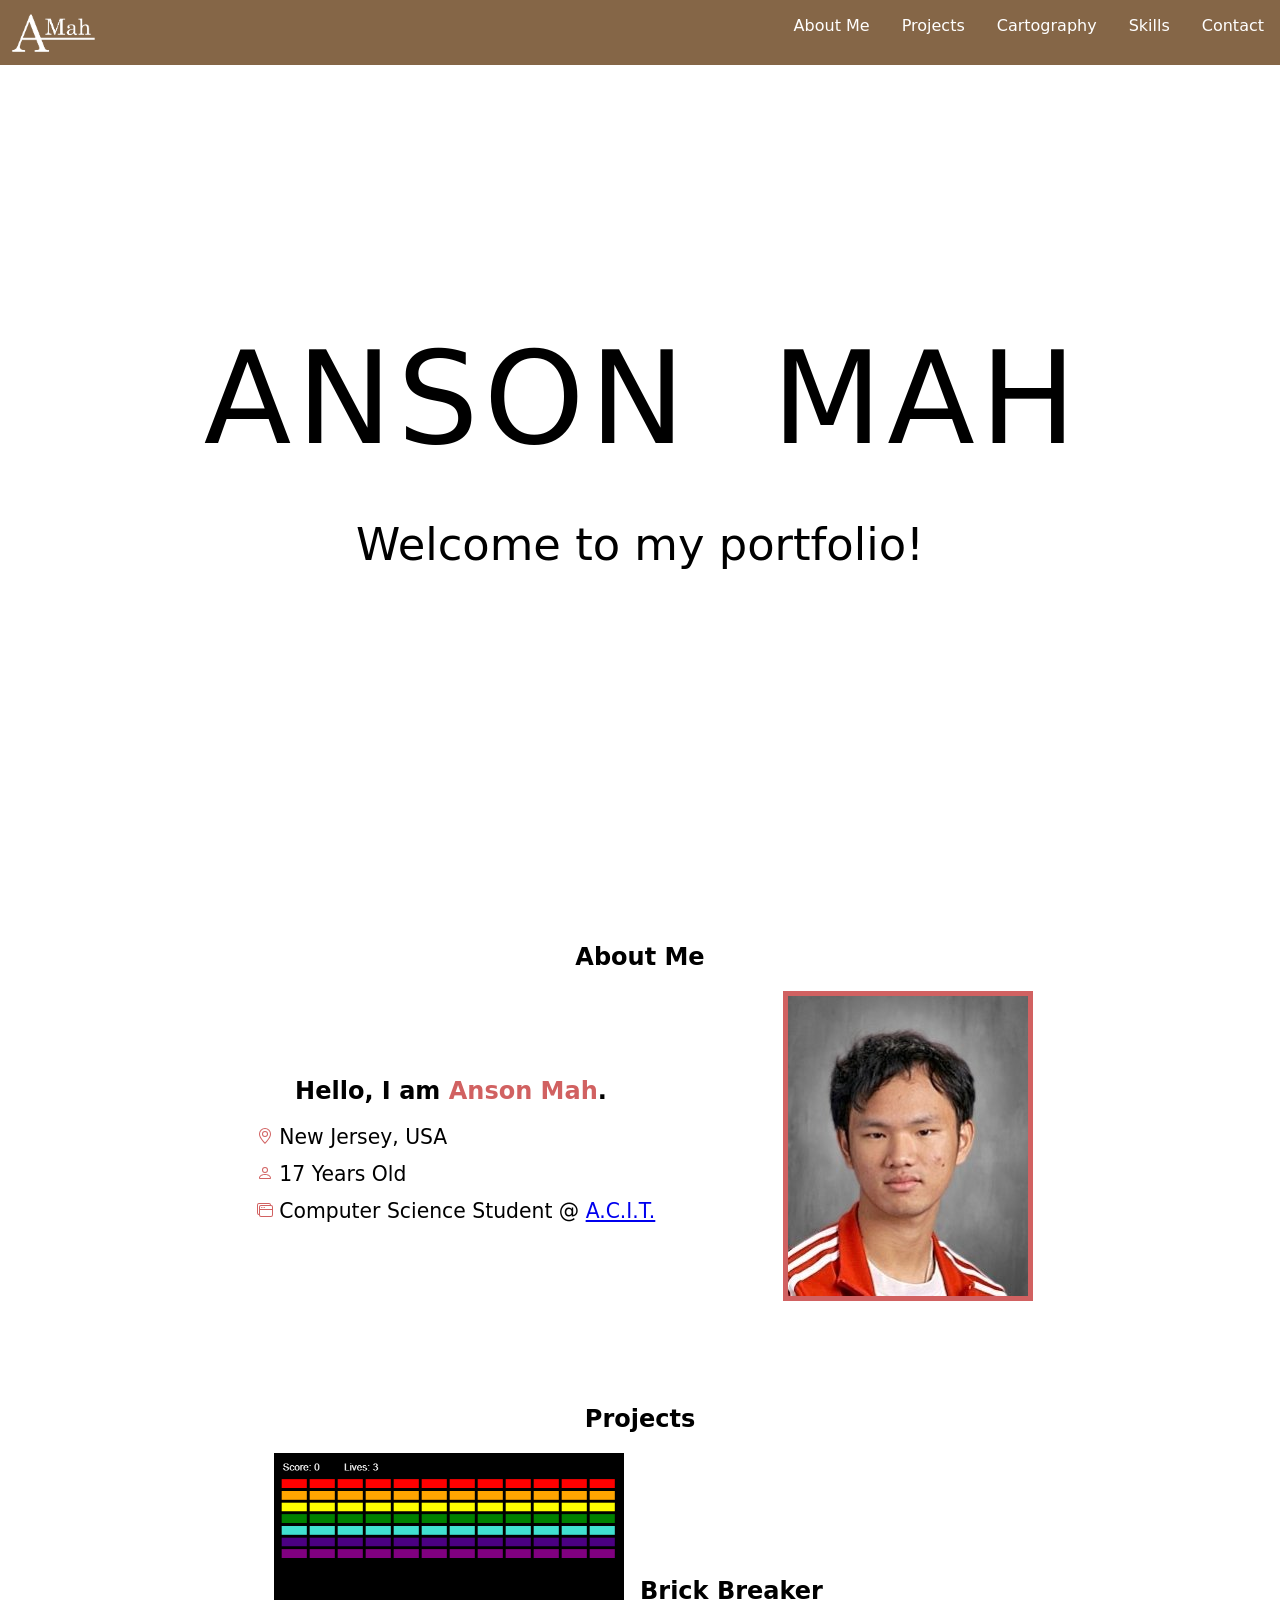
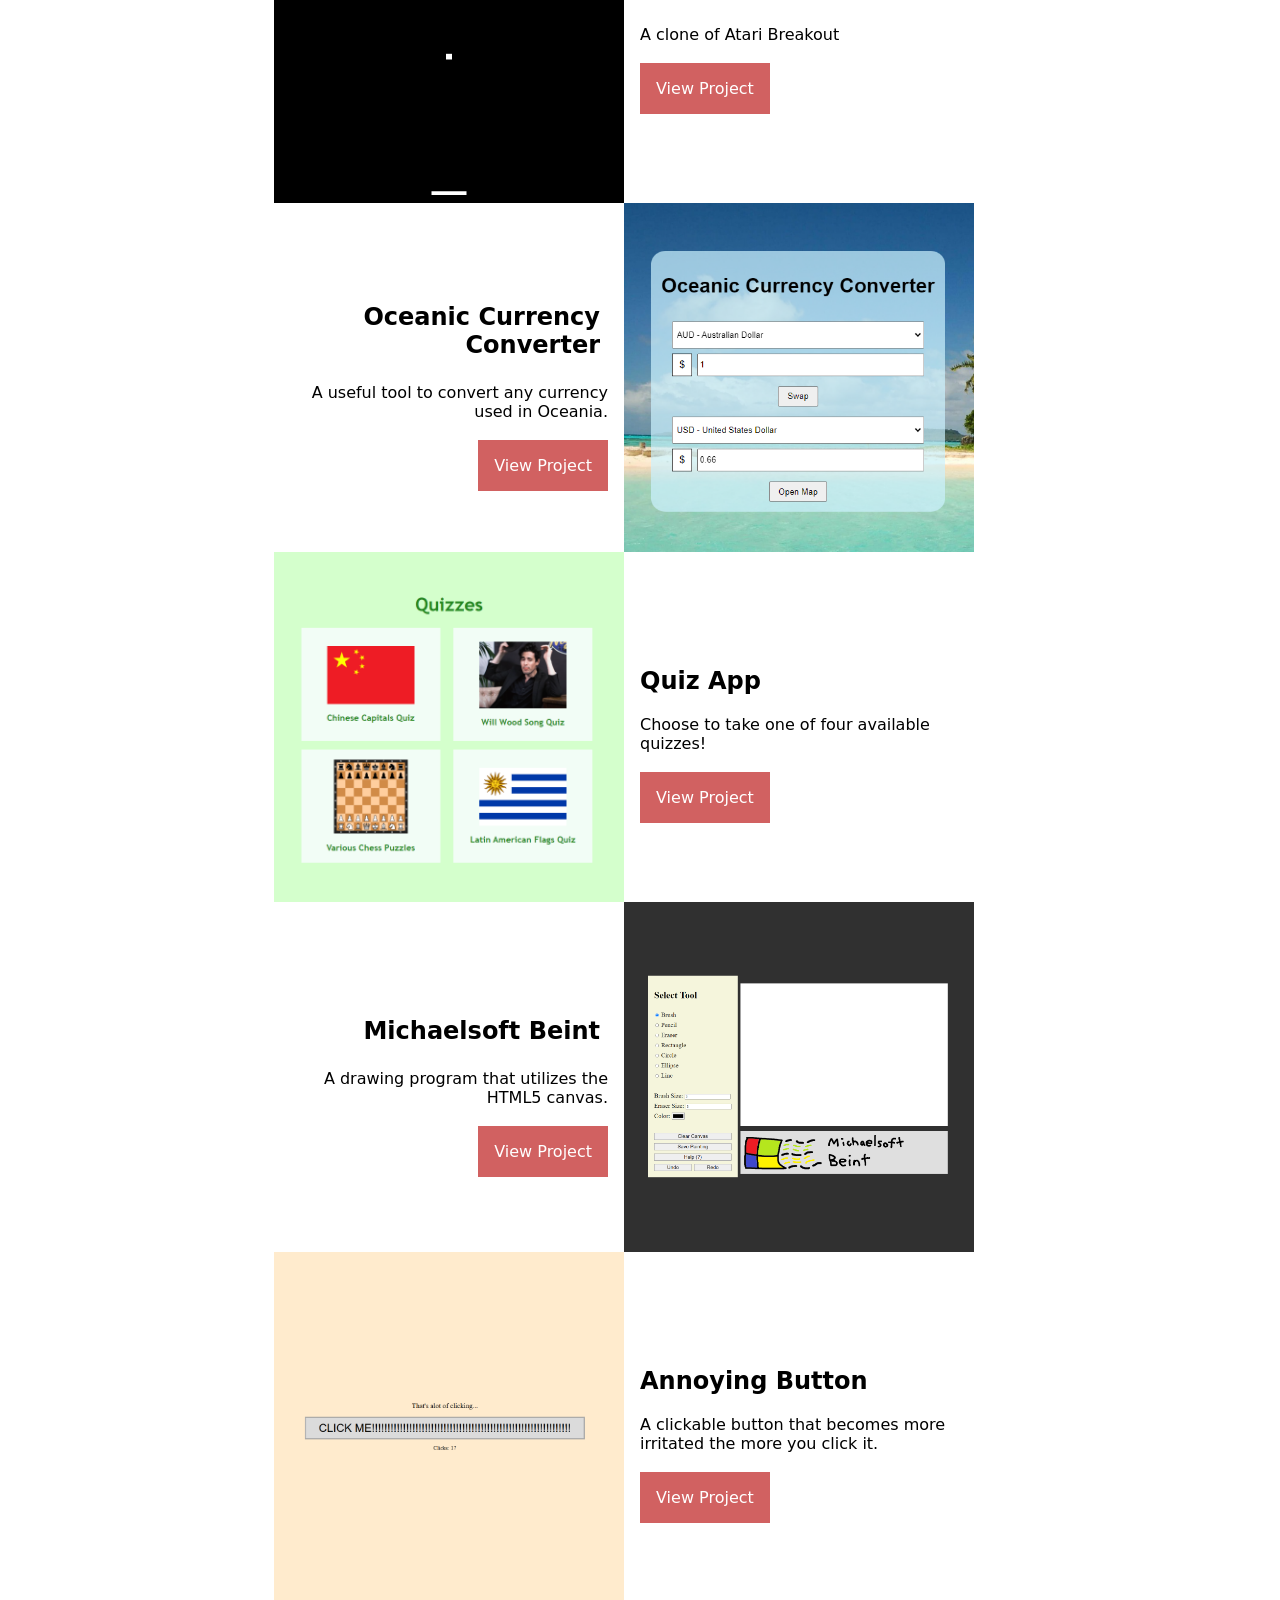
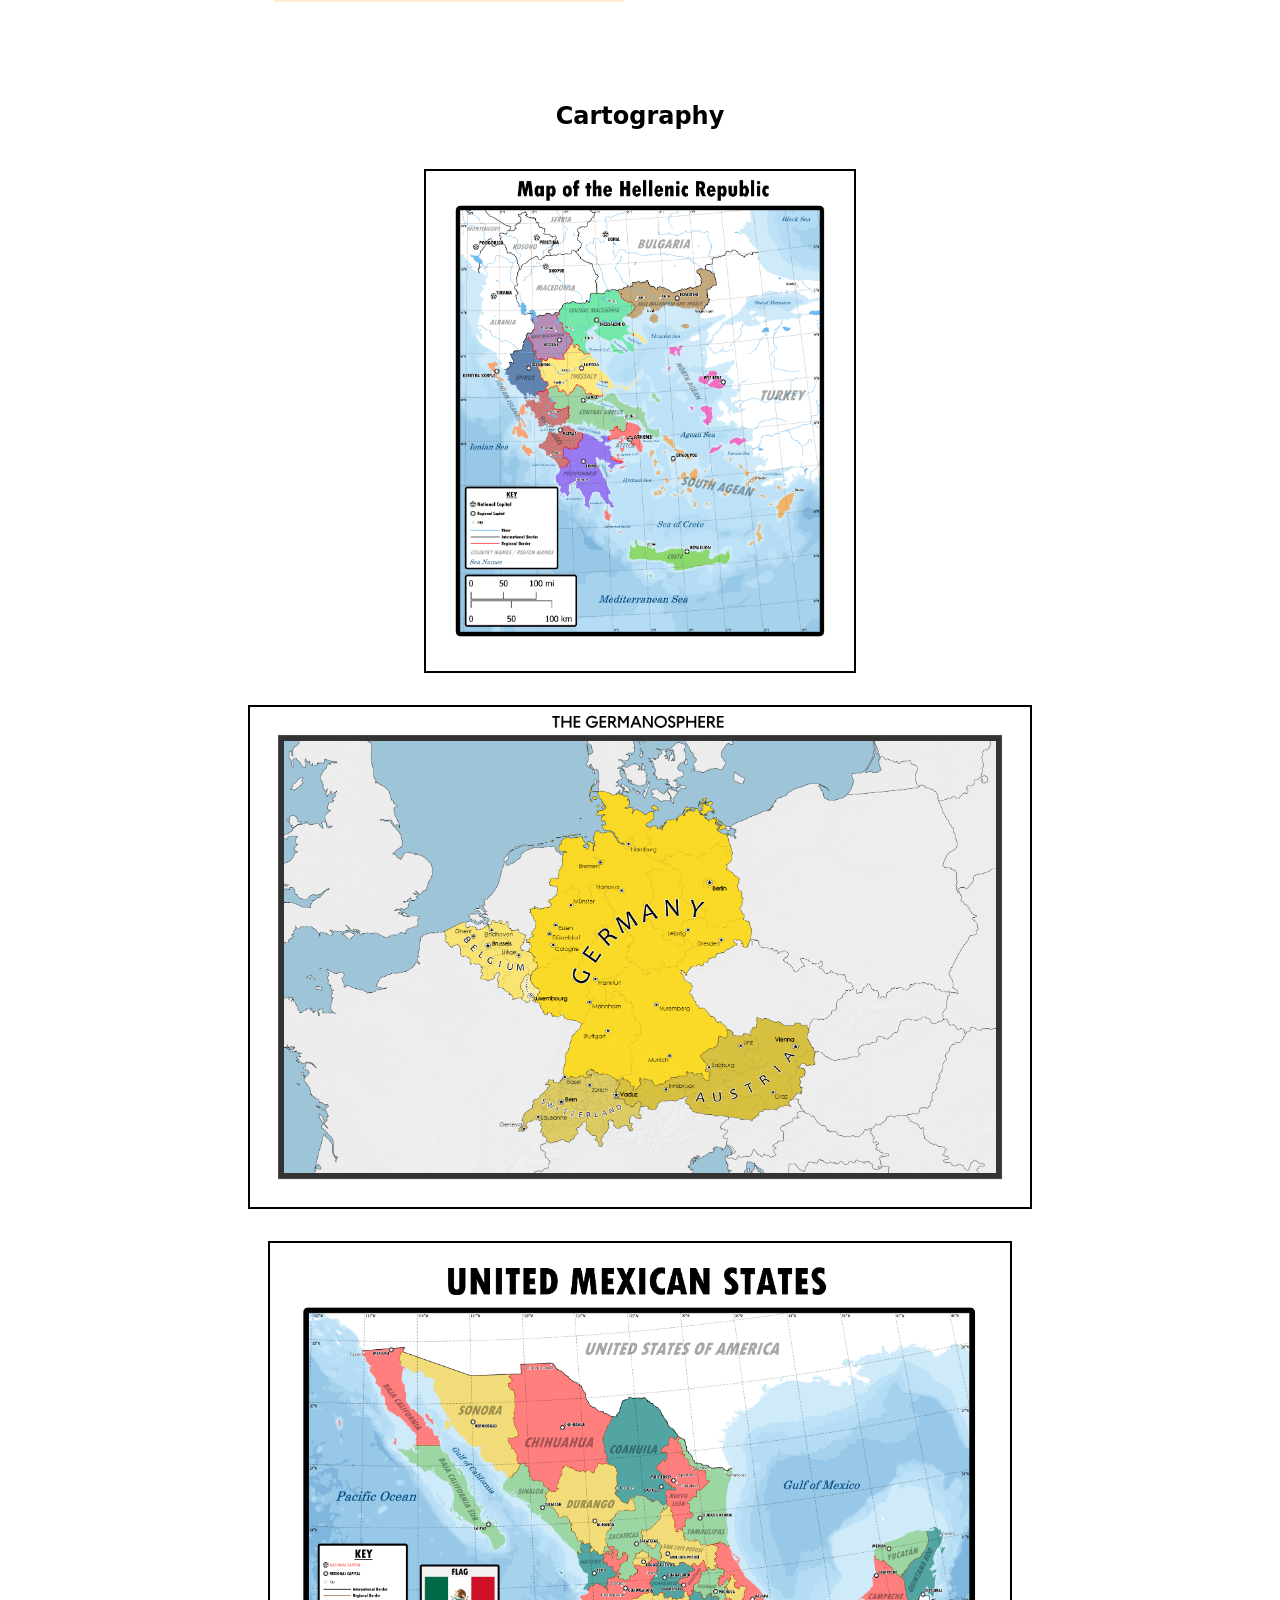
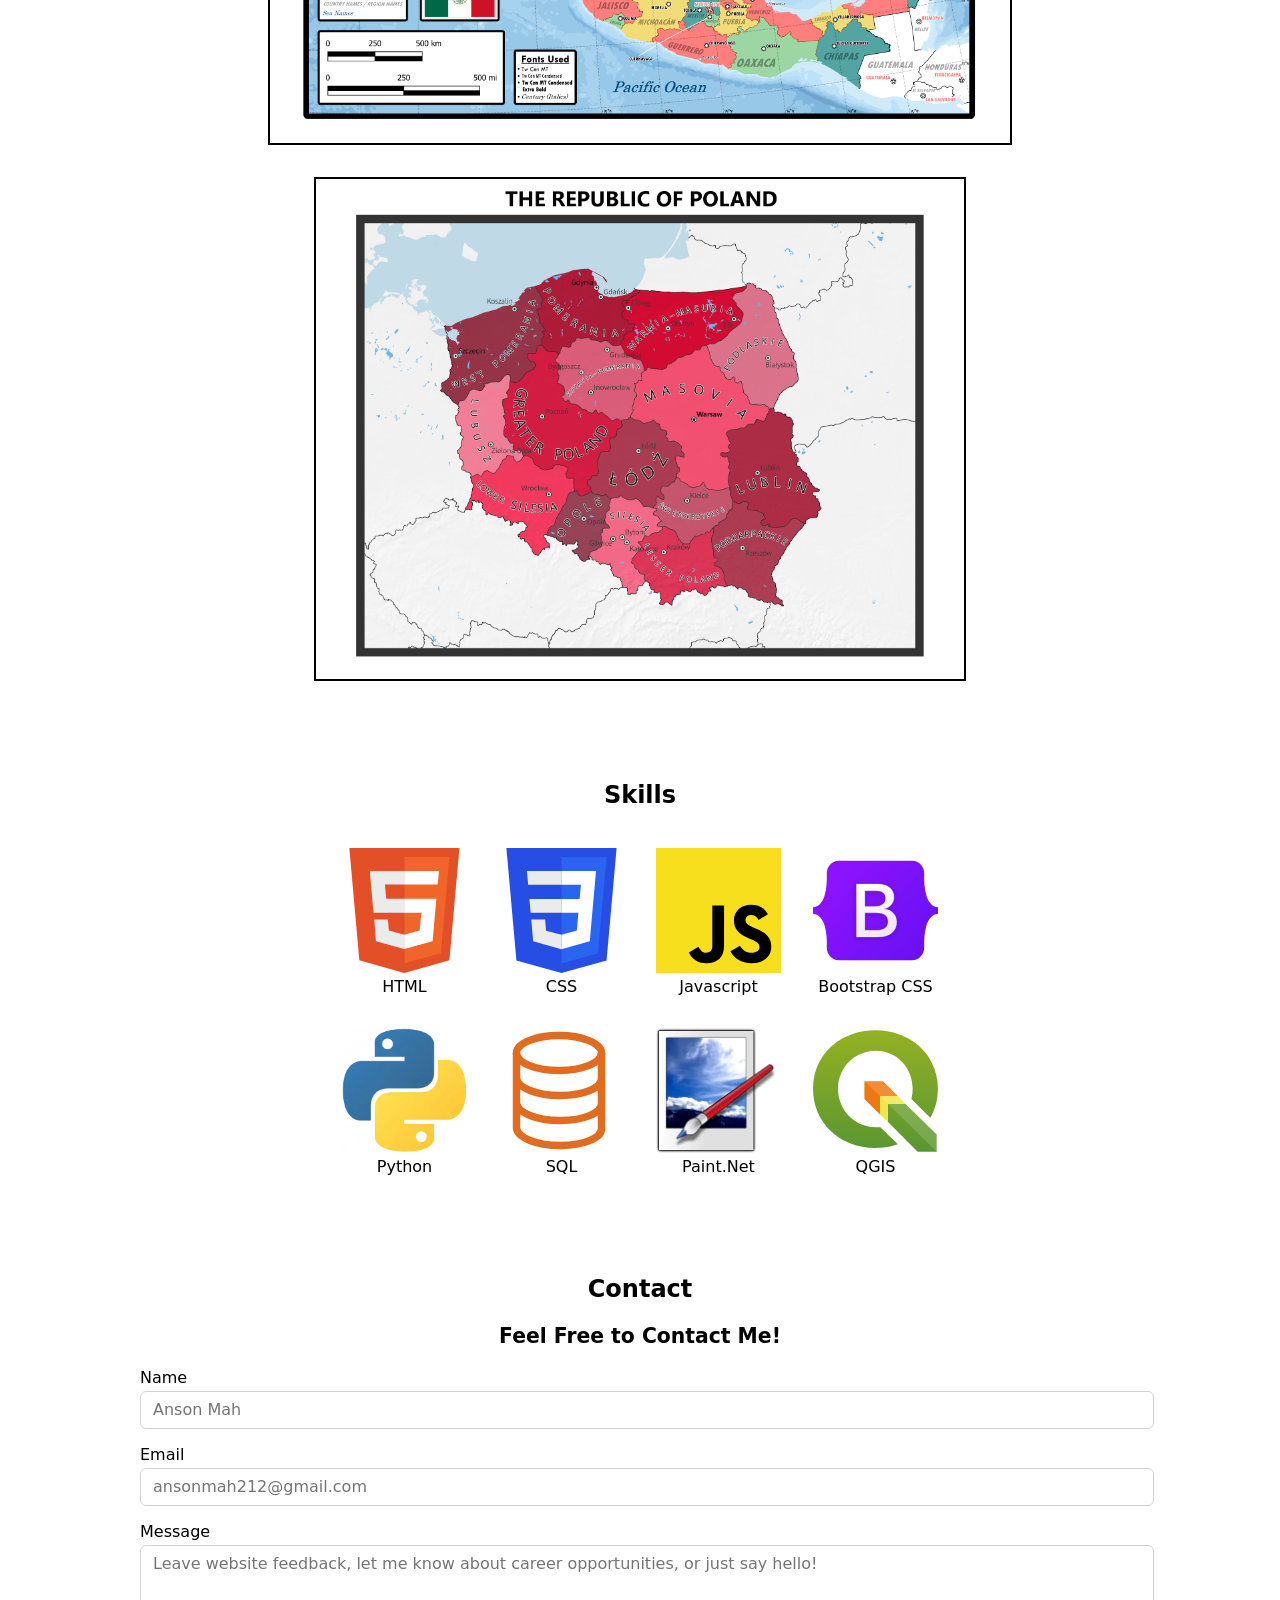
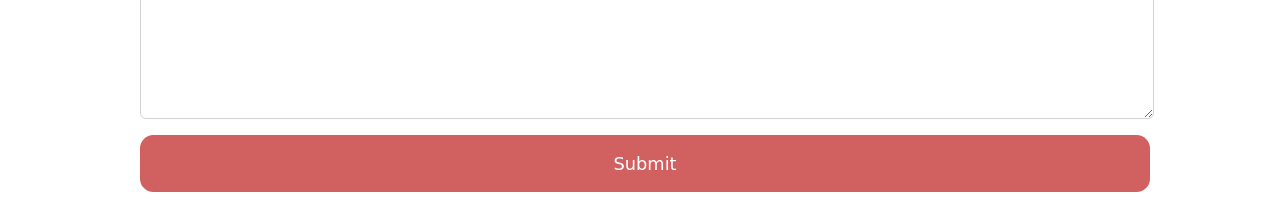
==== commit 90b85b36: "Added two more projects & Added a media query to make the contact form not as wide" ====
--- a/index.html
+++ b/index.html
@@ -24,7 +24,6 @@
 			<a href="#skills" class="nav-link">Skills</a>
 			<a href="#cartography" class="nav-link">Cartography</a>
 			<a href="#projects" class="nav-link">Projects</a>
-			<a href="#education" class="nav-link">Education</a>
 			<a href="#about_me" class="nav-link">About Me</a>
     </div>
 
@@ -43,7 +42,6 @@
   <!--The navigation menu that appears when you click on the hamburger button-->
   <div id="nav_small" class="nav_menu">
     <a href="#about_me" class="nav-link">About Me</a>
-    <a href="#education" class="nav-link">Education</a>
     <a href="#projects" class="nav-link">Projects</a>
     <a href="#cartography" class="nav-link">Cartography</a>
     <a href="#skills" class="nav-link">Skills</a>
@@ -92,32 +90,13 @@
               <path d="M4.5 6a.5.5 0 1 0 0-1 .5.5 0 0 0 0 1M6 6a.5.5 0 1 0 0-1 .5.5 0 0 0 0 1m2-.5a.5.5 0 1 1-1 0 .5.5 0 0 1 1 0"/>
               <path d="M12 1a2 2 0 0 1 2 2 2 2 0 0 1 2 2v8a2 2 0 0 1-2 2H4a2 2 0 0 1-2-2 2 2 0 0 1-2-2V3a2 2 0 0 1 2-2zM2 12V5a2 2 0 0 1 2-2h9a1 1 0 0 0-1-1H2a1 1 0 0 0-1 1v8a1 1 0 0 0 1 1m1-4v5a1 1 0 0 0 1 1h10a1 1 0 0 0 1-1V8zm12-1V5a1 1 0 0 0-1-1H4a1 1 0 0 0-1 1v2z"/>
             </svg>
-            Computer Science Student
+            Computer Science Student @ <a href="https://www.acitech.org/" target="_blank">A.C.I.T.</a>
           </li>
         </ul>
       </div>
 
       <div>
         <img id="id_picture" src="images/id_picture.png" alt="Image of Anson Mah">
-      </div>
-    </div>
-  </section>
-
-  <!--EDUCATION-->
-  <section id="education">
-    <h1>Education</h1>
-
-    <div class="skibidi" id="education_skibidi">
-      <img id="acit_logo" src="images/logos/acit.png" alt="Logo of the Atlantic County Institute of Technology">
-
-      <div>
-        <h3>Atlantic County Institute of Technology</h3>
-
-        <ul>
-          <li>Duration: 2023 - 2027</li>
-          <li>Unweighted GPA: 3.885</li>
-          <li>Weighted GPA: 4.188</li>
-        </ul>
       </div>
     </div>
   </section>
@@ -137,20 +116,38 @@
       </div>
       
       <div class="info info_left">
+        <h2>Oceanic Currency Converter</h2>
+        <p>A useful tool to convert any currency used in Oceania.</p><br>
+        <a class="project_button" href="projects/currency_converter/index.html" target="_blank">View Project</a>
+        <!-- <a class="project_button" href="https://github.com/Anson-Mah-ACITECH/brick-breaker" target="_blank">View Repository</a> -->
+      </div>
+
+      <img src="images/project_previews/oceanic_currency_converter.png" alt="Screenshot of Oceanic Currency Converter">
+
+      <img src="images/project_previews/quiz_app.png" alt="Screenshot of Quizzes Project">
+
+      <div class="info info_right">
         <h2>Quiz App</h2>
         <p>Choose to take one of  four available quizzes!</p><br>
         <a class="project_button" href="projects/quiz_app/index.html" target="_blank">View Project</a>
         <!-- <a class="project_button" href="https://github.com/Anson-Mah-ACITECH/brick-breaker" target="_blank">View Repository</a> -->
       </div>
 
-      <img src="images/project_previews/quiz_app.png" alt="Screenshot of Quizzes Project">
-      
-      <img src="images/project_previews/oceanic_currency_converter.png" alt="Screenshot of Oceanic Currency Converter">
+      <div class="info info_left">
+        <h2>Michaelsoft Beint</h2>
+        <p>A drawing program that utilizes the HTML5 canvas.</p><br>
+        <a class="project_button" href="projects/drawing_app/index.html" target="_blank">View Project</a>
+        <!-- <a class="project_button" href="https://github.com/Anson-Mah-ACITECH/brick-breaker" target="_blank">View Repository</a> -->
+      </div>
+
+      <img src="images/project_previews/drawing_app.png" alt="Screenshot of Drawing App">
   
+      <img src="images/project_previews/annoying_button.png" alt="Screenshot of Quizzes Project">
+
       <div class="info info_right">
-        <h2>Oceanic Currency Converter</h2>
-        <p>A useful tool to convert any currency used in Oceania.</p><br>
-        <a class="project_button" href="projects/currency_converter/index.html" target="_blank">View Project</a>
+        <h2>Annoying Button</h2>
+        <p>A clickable button that becomes more irritated the more you click it.</p><br>
+        <a class="project_button" href="projects/annoying_button/index.html" target="_blank">View Project</a>
         <!-- <a class="project_button" href="https://github.com/Anson-Mah-ACITECH/brick-breaker" target="_blank">View Repository</a> -->
       </div>
     </div>
--- a/style.css
+++ b/style.css
@@ -89,7 +89,6 @@
 
 /* Determines when the standard navigation bar turns into a hamburger button */
 @media (max-width: 700px) {
-
 	#nav_default {
 		display: none;
 		width: 0;
@@ -98,7 +97,6 @@
 	#nav_small_container {
 		display: block;
 	}
-
 }
 
 /* ================
@@ -310,7 +308,7 @@
 
 input, textarea {
 	display: block;
-	padding: 0.375em 0.75em;
+	padding: 0.375em 0 0.375em 0.75em;
 	width: 100%;
 	font-size: 1em;
 	line-height: 1.5;
@@ -335,7 +333,7 @@
 	font-size: 1.75ch;
 	border-radius: 0.75em;
 	border: 0;
-	width: 103%;
+	width: 101%;
 	font-family: system-ui, -apple-system, BlinkMacSystemFont, 'Segoe UI', Roboto, Oxygen, Ubuntu, Cantarell, 'Open Sans', 'Helvetica Neue', sans-serif;
 }
 
@@ -345,6 +343,15 @@
 	cursor: pointer;
 }
 
+@media (min-width: 1100px) {
+	form {
+		display: inline-block;
+		margin-left: auto;
+		margin-right: auto;
+		width: 1000px;
+	}
+}
+
 /* ================
 FOOTER
 ================ */
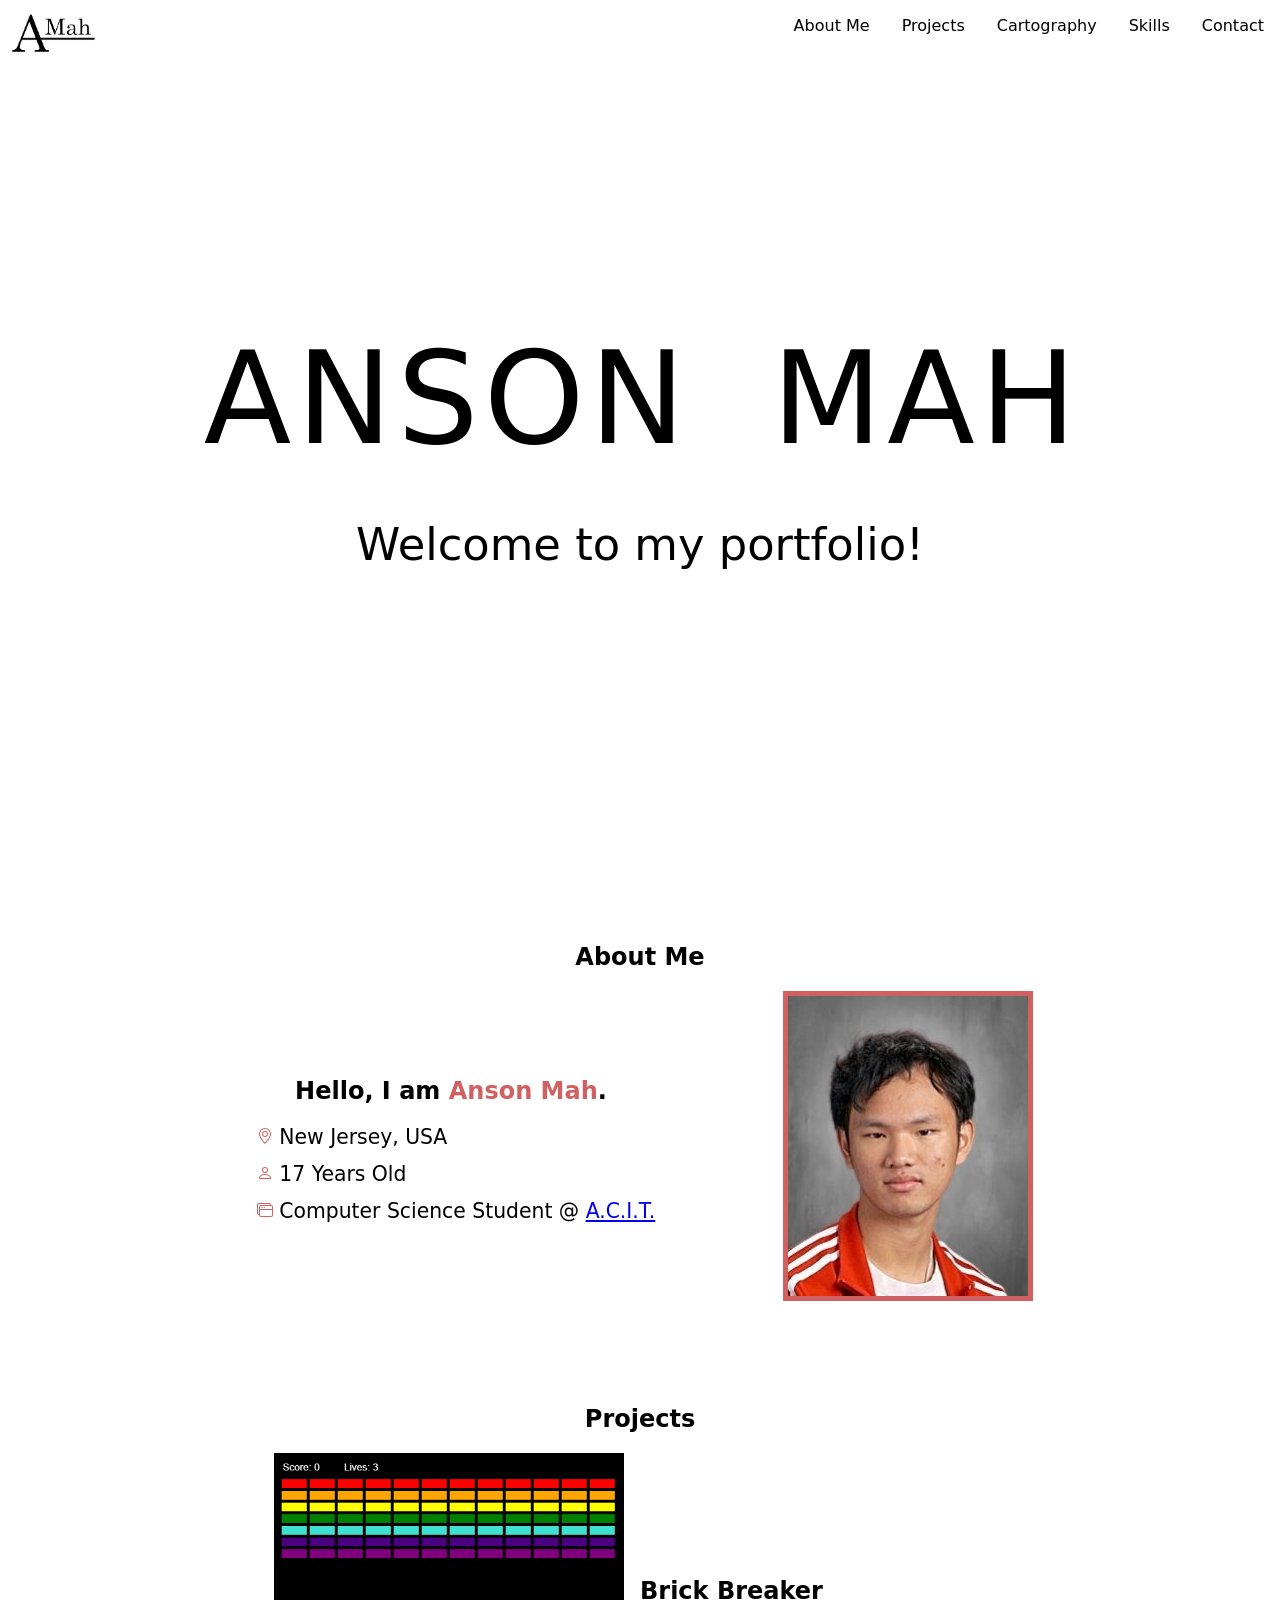
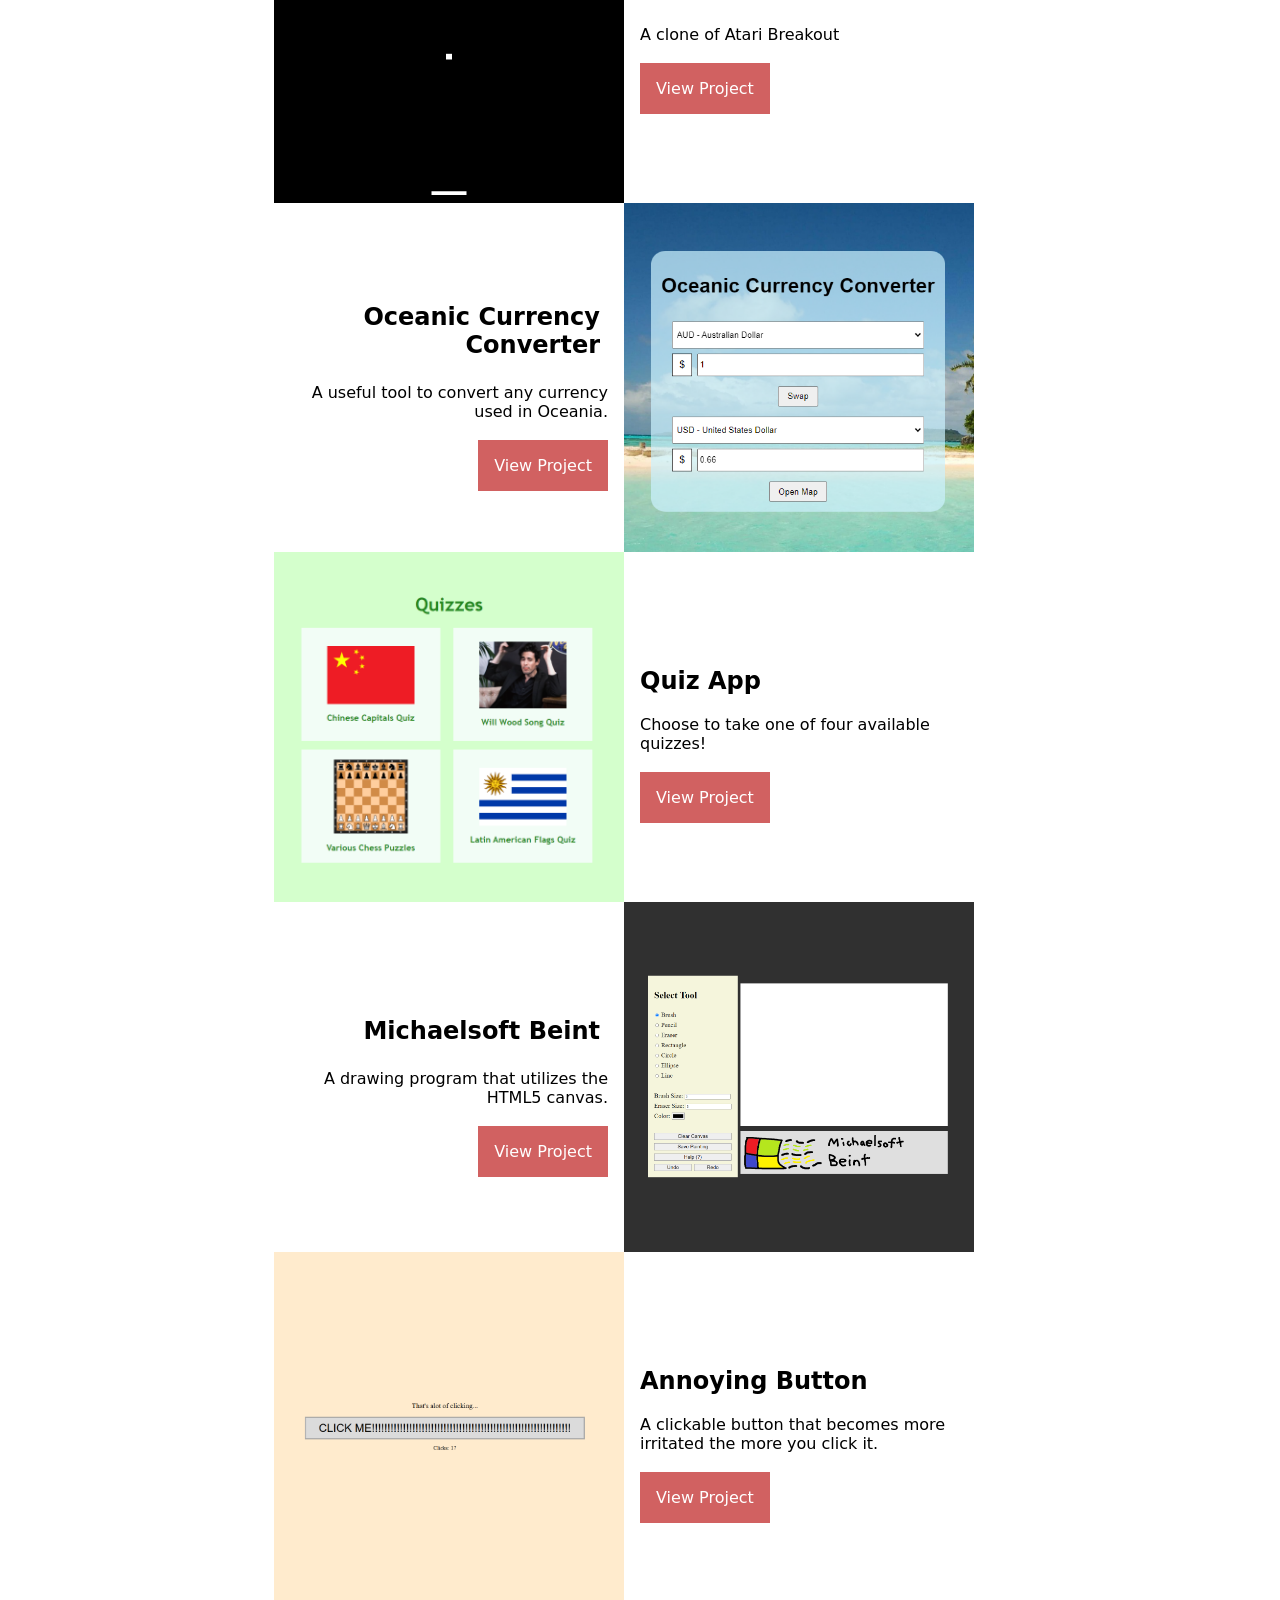
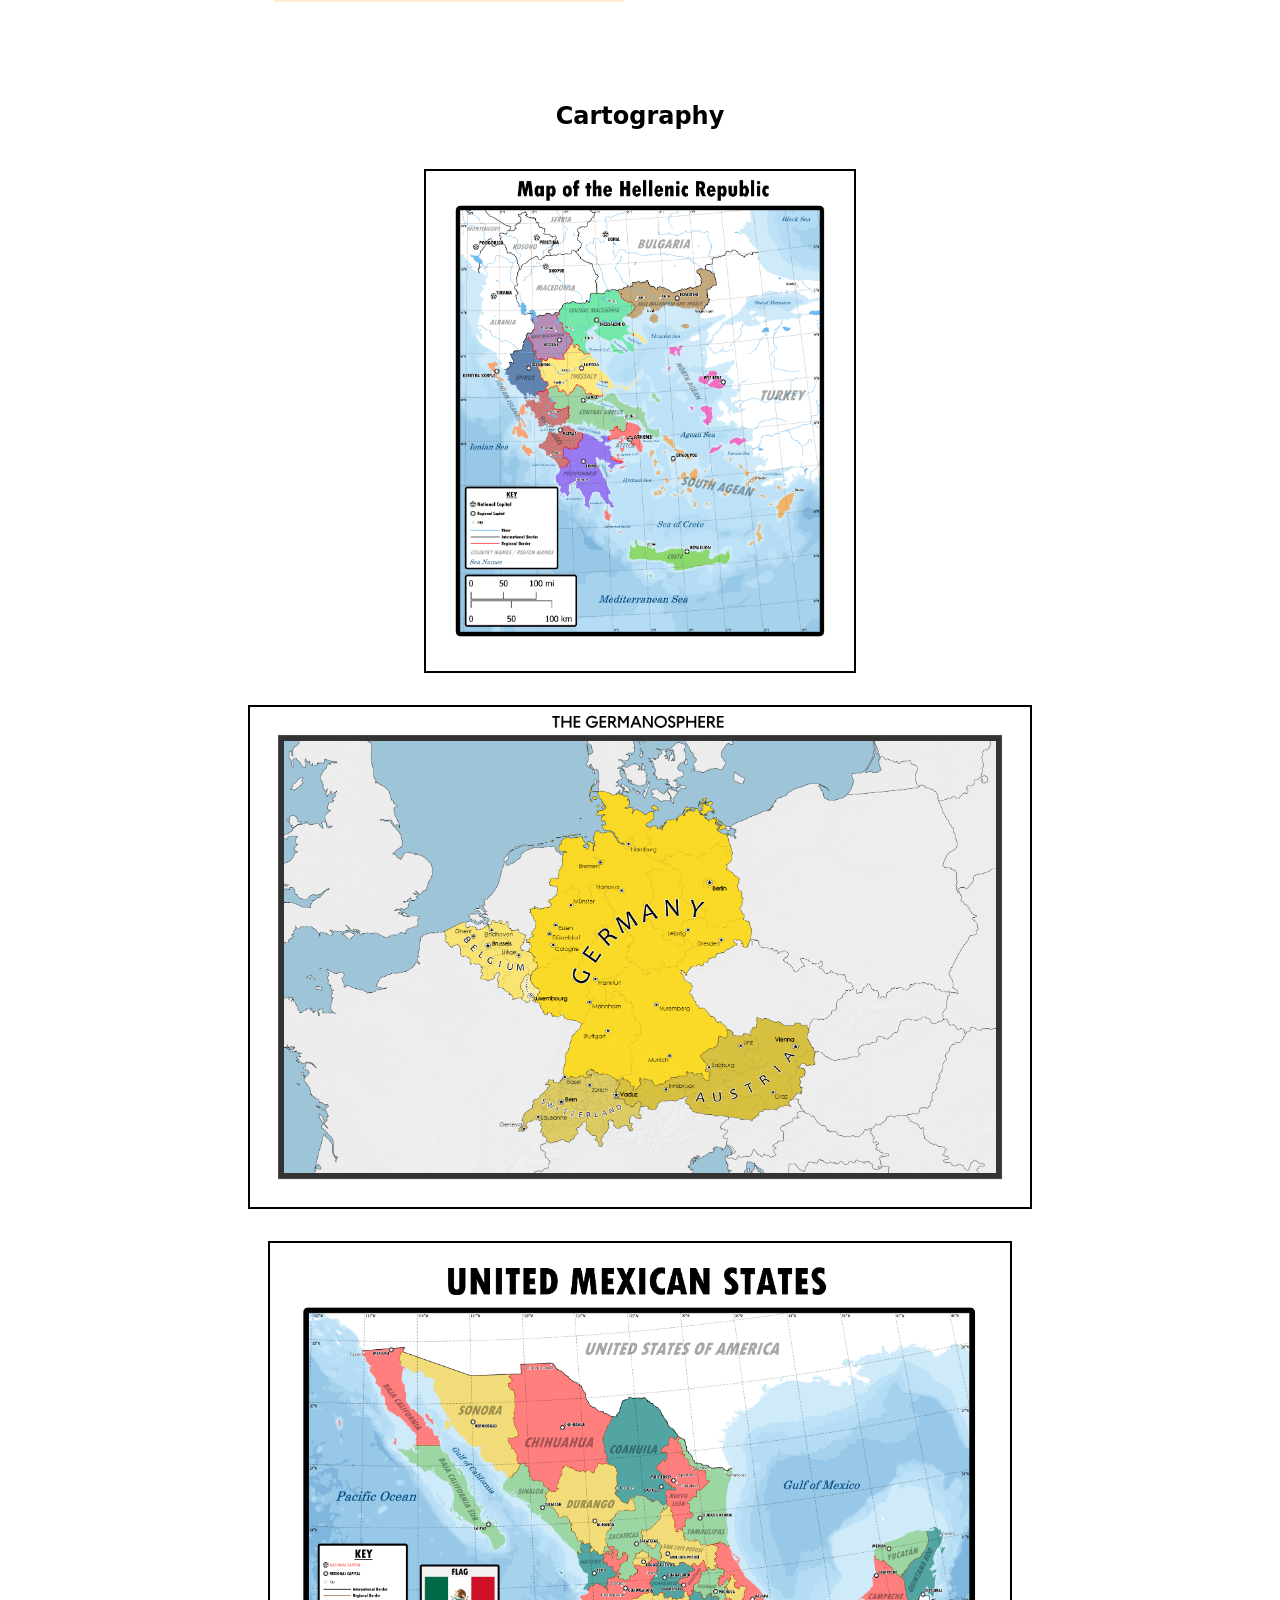
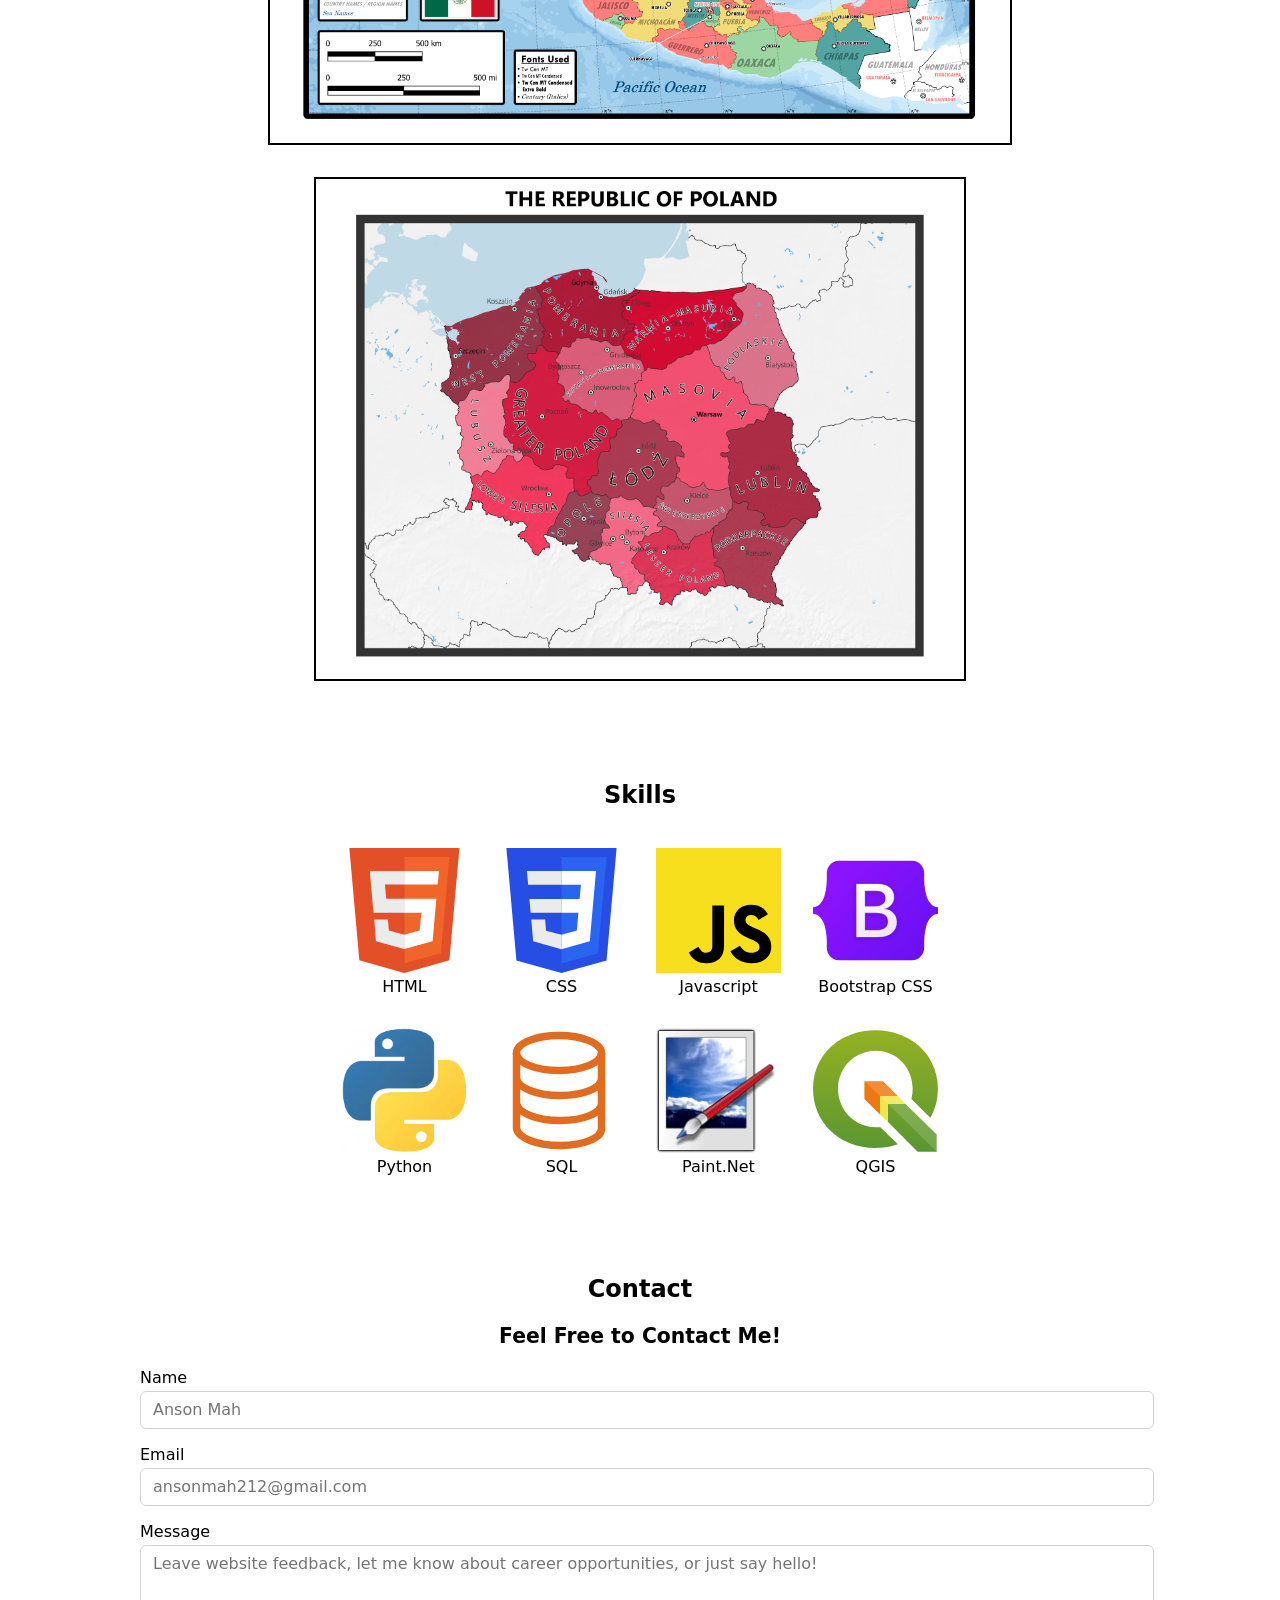
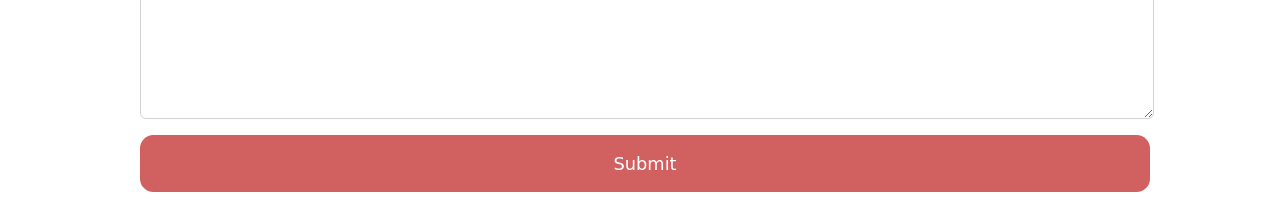
==== commit d87e32d5: "Changed navbar styling" ====
--- a/index.html
+++ b/index.html
@@ -15,7 +15,7 @@
   <nav>
     <!--Name / Logo-->
     <a class="logo" href="#top">
-      <img src="images/signature_white.png" id="logo" alt="Logo">
+      <img src="images/signature_black.png" id="logo" alt="Logo">
     </a>
 
     <!--Default Navigation Menu-->
@@ -30,23 +30,23 @@
     <!--Hamburger Button for small screens sizes-->
     <div id="nav_small_container">
       <button id="hamburger_button" onclick="toggle_hamburger_button()">
-        <svg viewBox="0 0 24 24" height="48" stroke="white" stroke-width="2" stroke-linecap="round" stroke-linejoin="round">
+        <svg viewBox="0 0 24 24" height="48" stroke="black" stroke-width="2" stroke-linecap="round" stroke-linejoin="round">
           <line x1="3" x2="20" y1="7" y2="7"/>
           <line x1="3" x2="20" y1="13" y2="13"/>
           <line x1="3" x2="20" y1="19" y2="19"/>
         </svg>
       </button>
     </div>
+
+    <!--The navigation menu that appears when you click on the hamburger button-->
+    <div id="nav_small" class="nav_menu">
+      <a href="#about_me" class="nav-link">About Me</a>
+      <a href="#projects" class="nav-link">Projects</a>
+      <a href="#cartography" class="nav-link">Cartography</a>
+      <a href="#skills" class="nav-link">Skills</a>
+      <a href="#contact" class="nav-link">Contact</a>
+    </div>
   </nav>
-
-  <!--The navigation menu that appears when you click on the hamburger button-->
-  <div id="nav_small" class="nav_menu">
-    <a href="#about_me" class="nav-link">About Me</a>
-    <a href="#projects" class="nav-link">Projects</a>
-    <a href="#cartography" class="nav-link">Cartography</a>
-    <a href="#skills" class="nav-link">Skills</a>
-    <a href="#contact" class="nav-link">Contact</a>
-  </div>
 
   <!--HERO SECTION-->
 	<header>
@@ -67,7 +67,7 @@
   <!--ABOUT ME-->
   <section id="about_me">
     <h1>About Me</h1>
-    <div class="skibidi" id="about_me_skibidi">
+    <div id="about_me_info">
       <div>
         <h1>Hello, I am <span style="color: var(--name-color);">Anson Mah</span>.</h1>
         
@@ -106,7 +106,7 @@
     <h1>Projects</h1>
 
     <div id="grid_of_projects">
-      <img src="images/project_previews/brick_breaker.png" alt="Screenshot of Brick Breaker Project">
+      <img src="images/project_previews/brick_breaker.png" style="margin: 0;" alt="Screenshot of Brick Breaker Project">
 
       <div class="info info_right">
         <h2>Brick Breaker</h2>
@@ -115,14 +115,14 @@
         <!-- <a class="project_button" href="https://github.com/Anson-Mah-ACITECH/brick-breaker" target="_blank">View Repository</a> -->
       </div>
       
-      <div class="info info_left">
+      <div class="info info_left" id="occ_info">
         <h2>Oceanic Currency Converter</h2>
         <p>A useful tool to convert any currency used in Oceania.</p><br>
         <a class="project_button" href="projects/currency_converter/index.html" target="_blank">View Project</a>
         <!-- <a class="project_button" href="https://github.com/Anson-Mah-ACITECH/brick-breaker" target="_blank">View Repository</a> -->
       </div>
 
-      <img src="images/project_previews/oceanic_currency_converter.png" alt="Screenshot of Oceanic Currency Converter">
+      <img src="images/project_previews/oceanic_currency_converter.png" id="occ_img" alt="Screenshot of Oceanic Currency Converter">
 
       <img src="images/project_previews/quiz_app.png" alt="Screenshot of Quizzes Project">
 
@@ -133,14 +133,14 @@
         <!-- <a class="project_button" href="https://github.com/Anson-Mah-ACITECH/brick-breaker" target="_blank">View Repository</a> -->
       </div>
 
-      <div class="info info_left">
+      <div class="info info_left" id="beint_info">
         <h2>Michaelsoft Beint</h2>
         <p>A drawing program that utilizes the HTML5 canvas.</p><br>
         <a class="project_button" href="projects/drawing_app/index.html" target="_blank">View Project</a>
         <!-- <a class="project_button" href="https://github.com/Anson-Mah-ACITECH/brick-breaker" target="_blank">View Repository</a> -->
       </div>
 
-      <img src="images/project_previews/drawing_app.png" alt="Screenshot of Drawing App">
+      <img src="images/project_previews/drawing_app.png" id="beint_img" alt="Screenshot of Drawing App">
   
       <img src="images/project_previews/annoying_button.png" alt="Screenshot of Quizzes Project">
 
@@ -157,7 +157,7 @@
   <section id="cartography">
     <h1>Cartography</h1>
     <br>
-    <div class="skibidi" id="cartography_skibidi">
+    <div id="maps_container">
       <img src="images/maps/greece.png" alt="Map of Greece">
       <img src="images/maps/germanosphere.png" alt="Map of the Germanosphere">
       <img src="images/maps/mexico.png" alt="Map of Mexico">
--- a/style.css
+++ b/style.css
@@ -1,6 +1,6 @@
 :root {
-  --nav-color: hsl(30, 30%, 40%);
-	--nav-color-darker: hsl(30, 30%, 30%);
+  --nav-color: hsla(0, 0%, 100%, 0.9);
+	--nav-color-darker: hsla(0, 0%, 90%, 0.9);
   --button-color: hsl(0, 55%, 60%);
   --button-color-darker: hsl(0, 45%, 53%);
   --name-color: hsl(0, 55%, 60%);
@@ -47,7 +47,7 @@
 
 .nav_menu a {
 	float: right;
-	color: white;
+	color: black;
 	padding: 1rem 1rem;
 	text-decoration: none; /* Removes underline when not hovered on */
   transition: background-color 0.3s; /* Adds color transition on user hover */
@@ -57,7 +57,6 @@
 /* Darkens a navigation button on hover */
 .nav_menu a:hover {
 	background-color: var(--nav-color-darker); 
-	text-decoration: underline;
 }
 
 /* ================
@@ -84,11 +83,10 @@
 	top: 8ch;
 	right: 1ch;
 	z-index: 1;
-
 }
 
 /* Determines when the standard navigation bar turns into a hamburger button */
-@media (max-width: 700px) {
+@media (max-width: 600px) {
 	#nav_default {
 		display: none;
 		width: 0;
@@ -162,17 +160,14 @@
 	text-align: center;
 }
 
-.skibidi {
+/* ================
+ABOUT ME
+================ */
+
+#about_me_info {
 	display: flex;
 	justify-content: center;
 	align-items: center;
-}
-
-/* ================
-ABOUT ME
-================ */
-
-#about_me_skibidi {
 	gap: 10vw;
 }
 
@@ -189,6 +184,12 @@
 
 #id_picture {
 	border: 5px solid var(--name-color);
+}
+
+@media (max-width: 565px) {
+	#about_me_info {
+		flex-direction: column;
+	}
 }
 
 /* ================
@@ -251,18 +252,76 @@
 	}
 }
 
+@media (max-width: 750px) {
+	#grid_of_projects {
+		display: flex;
+		flex-direction: column;
+	}
+
+	.info {
+		text-align: center;
+
+		h2 {
+			margin: 0;
+		}
+	}
+
+	#occ_img {
+		order: 1;
+		padding-bottom: 1ch;
+	}
+
+	#occ_info {
+		order: 2;
+	}
+
+	#beint_img {
+		order: 3;
+		padding-bottom: 1ch;
+	}
+
+	#beint_info {
+		order: 4;
+	}
+
+	#projects img {
+		margin-top: 3.5em;
+	}
+}
+
 /* ================
 CARTOGRAPHY
 ================ */
 
-#cartography_skibidi {
+#maps_container {
+	display: flex;
 	flex-direction: column;
+	justify-content: center;
+	align-items: center;
 	gap: 2em;
 }
 
 #cartography img {
 	height: 500px;
 	border: 2px solid black;
+}
+
+@media (max-width: 800px) {
+	#cartography img {
+		height: 400px;
+	}
+}
+
+@media (max-width: 660px) {
+	#cartography img {
+		height: 300px;
+	}
+}
+
+@media (max-width: 500px) {
+	#cartography img {
+		height: 200px;
+	}
 }
 
 /* ================
@@ -285,6 +344,18 @@
 .logo_text {
 	margin: 0;
 	text-align: center;
+}
+
+@media (max-width: 620px) {
+	#skills_grid {
+		grid-template-columns: auto auto auto;
+	}
+}
+
+@media (max-width: 460px) {
+	#skills_grid {
+		grid-template-columns: auto auto;
+	}
 }
 
 /* ================
@@ -350,15 +421,4 @@
 		margin-right: auto;
 		width: 1000px;
 	}
-}
-
-/* ================
-FOOTER
-================ */
-
-#footer {
-	display: flex;
-	justify-content: center;
-	align-items: center;
-	gap: 15vw;
 }
